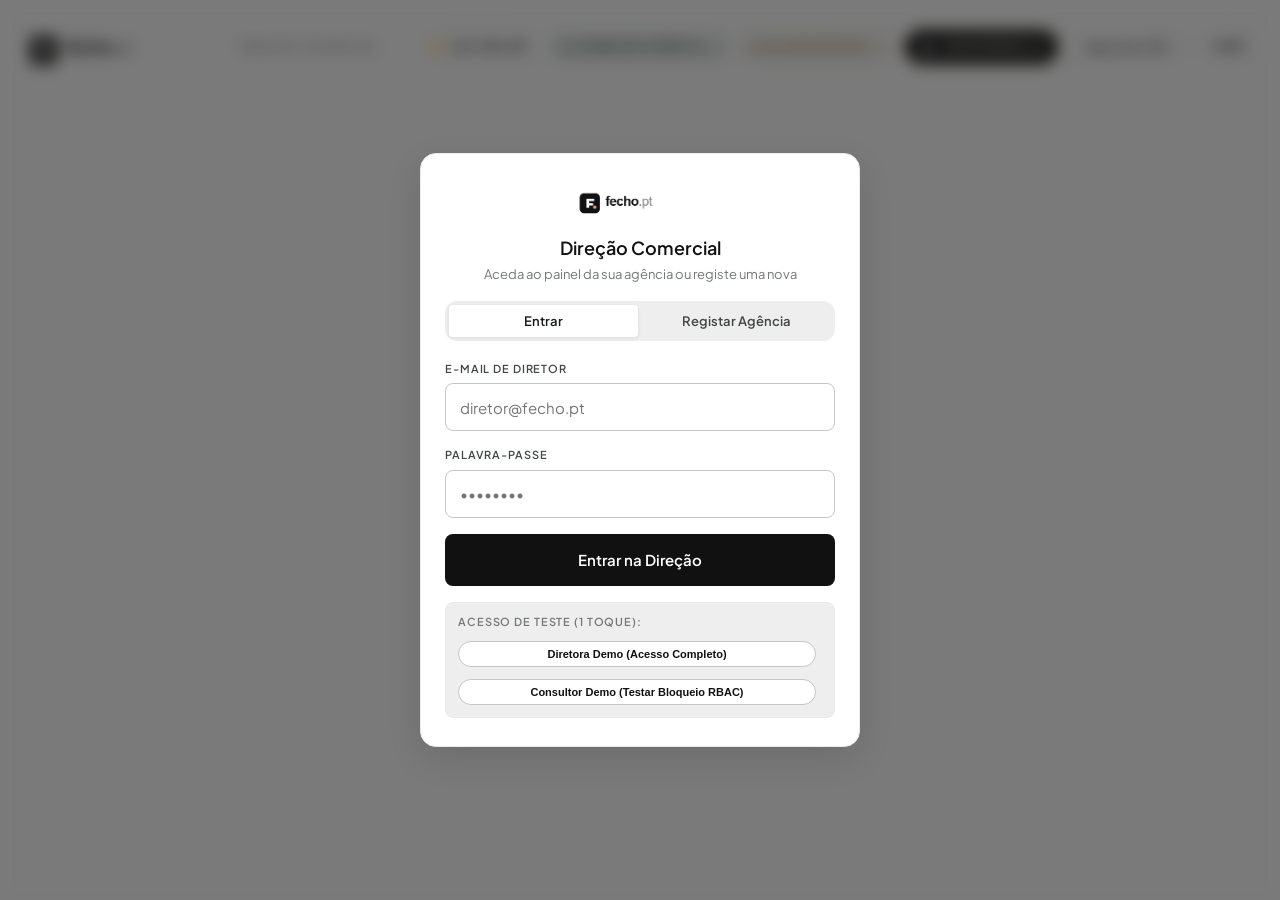
==== static/backoffice.html @ 3078c31c "feat(ui): avatar com iniciais e contagens reais de visitas/aniversarios na faixa Hoje" ====
<!DOCTYPE html>
<html lang="pt-PT">
<head>
  <meta charset="UTF-8">
  <meta name="viewport" content="width=device-width, initial-scale=1.0">
  <title>Fecho - Painel de Gestão da Agência (Backoffice)</title>

  <!-- Google Fonts: Plus Jakarta Sans -->
  <link rel="preconnect" href="https://fonts.googleapis.com">
  <link rel="preconnect" href="https://fonts.gstatic.com" crossorigin>
  <link href="https://fonts.googleapis.com/css2?family=Plus+Jakarta+Sans:wght@400;500;600;700&display=swap" rel="stylesheet">

  <!-- Estilos e Design Tokens (Editorial PropTech Luxury) -->
  <link rel="stylesheet" href="/static/css/design-tokens.css?v=15">
  <link rel="stylesheet" href="/static/css/style.css?v=15">
  <link rel="stylesheet" href="/static/css/team-meetings.css?v=15">
</head>
<body>
  <div class="backoffice-shell" id="backoffice-app">
    <!-- Cabeçalho do Backoffice -->
    <header style="display: flex; justify-content: space-between; align-items: center; padding-bottom: var(--spacing-margin); border-bottom: var(--border-hairline); margin-bottom: var(--spacing-md); flex-wrap: wrap; gap: 12px;">
      <div style="display: flex; align-items: center; gap: 16px;">
        <img src="/static/img/screen.png" alt="Fecho" class="brand-logo">
        <span class="label-caps" style="color: var(--color-outline); padding-left: 12px; border-left: var(--border-hairline);">Direção Comercial</span>
      </div>
      <div style="display: flex; align-items: center; gap: 10px; flex-wrap: wrap;">
        <button id="btn-sunlight-toggle-bo" class="status-pill" style="border: 1px solid var(--color-outline-variant); background: #ffffff; cursor: pointer; height: 36px; padding: 0 12px; font-size: 12px; display: flex; align-items: center; gap: 4px;" title="Alternar Modo Luz Solar Intensa">
          <span>☀️</span>
          <span id="sunlight-label-bo" style="font-weight: 600;">Luz Solar</span>
        </button>
        <span class="status-pill status-pill-notarized" id="agency-name-badge">A carregar agência...</span>
        <span class="status-pill status-pill-secondary" id="director-name-badge">A validar sessão...</span>
        <button class="status-pill" style="border: 1px solid var(--color-secondary); background: #111111; color: #ffffff; cursor: pointer; height: 36px; padding: 0 14px; font-size: 12px; display: flex; align-items: center; gap: 6px;" id="btn-open-ai-chat-bo" title="Abrir Assistente IA Gemini">
          <span>🤖</span>
          <span style="font-weight: 600;">Assistente IA</span>
        </button>
        <button class="btn-secondary-ghost" style="width: auto; padding: 0 16px; height: 36px; font-size: 13px;" id="btn-shortcut-export">
          Exportar CSV
        </button>

        <button class="status-pill" style="border: 1px solid var(--color-outline-variant); background: #ffffff; cursor: pointer; height: 36px; padding: 0 14px; font-size: 12px;" id="btn-backoffice-logout" title="Terminar Sessão">
          Sair
        </button>
      </div>
    </header>

    <!-- Banner de Status Offline (PWA) -->
    <div id="offline-status-banner-bo" style="display: none; background-color: var(--color-primary); color: #ffffff; padding: 8px 16px; font-size: 12px; font-weight: 600; text-align: center; border-radius: var(--radius-md); margin-bottom: var(--spacing-md); letter-spacing: 0.04em;">
      ⚡ Modo Offline Ativo • Exibindo dados locais em cache. Ações de rede serão sincronizadas ao restabelecer a ligação.
    </div>

    <!-- Aviso de Acesso Restrito (Exibido para perfil Consultor) -->
    <section id="rbac-warning-banner" class="card-tier1" style="display: none; border-color: var(--color-error); background-color: #fff9f9;">
      <span class="label-caps" style="color: var(--color-error); display: block; margin-bottom: 6px;">Acesso Restrito (RBAC)</span>
      <h3 style="font-size: 18px; font-weight: 600; color: var(--color-error); margin-bottom: 8px;">Área Exclusiva da Direção Comercial</h3>
      <p style="font-size: 14px; color: var(--color-on-surface-variant); margin-bottom: 16px; line-height: 1.6;">
        O seu perfil atual está configurado como <strong>Consultor</strong>. A visualização de métricas corporativas, auditorias, catálogo de objeções e parametrizações é estritamente restrita aos diretores da agência.
      </p>
      <a href="/" class="btn-primary-action" style="max-width: 260px; height: 44px; font-size: 13px;">Voltar ao Assistente Móvel</a>
    </section>

    <!-- Conteúdo Principal do Backoffice (Exibido para Diretor) -->
    <div id="backoffice-content" style="display: none;">
      <!-- Navegação em Abas -->
      <nav class="backoffice-nav-tabs">
        <button class="bo-tab-btn active" data-tab="tab-kpis">Painel & Assiduidade</button>
        <button class="bo-tab-btn" data-tab="tab-commercial">Direção Comercial</button>
        <button class="bo-tab-btn" data-tab="tab-team">Equipa Comercial</button>
        <button class="bo-tab-btn" data-tab="tab-team-meetings">Reuniões de Equipa</button>
        <button class="bo-tab-btn" data-tab="tab-leads">Captação & Angariação</button>
        <button class="bo-tab-btn" data-tab="tab-crm-sync">🔄 Sincronização CRM</button>
        <button class="bo-tab-btn" data-tab="tab-objections">Objeções por Imóvel</button>
        <button class="bo-tab-btn" data-tab="tab-tags">Catálogo de Objeções</button>
        <button class="bo-tab-btn" data-tab="tab-settings">Parâmetros Financeiros</button>
        <button class="bo-tab-btn" data-tab="tab-export">Centro de Exportação CSV</button>
      </nav>

      <!-- ===================================================================
           ABA 1: PAINEL DE KPIS E ASSIDUIDADE
           =================================================================== -->
      <div id="tab-kpis" class="bo-tab-content">
        <!-- Barra de Filtro de Período e Consultor -->
        <div class="bo-filter-bar">
          <div>
            <h2 style="font-size: 18px; font-weight: 600;" id="kpi-panel-title">Métricas Globais da Agência</h2>
            <p style="font-size: 13px; color: var(--color-outline); margin-top: 2px;" id="kpi-panel-subtitle">Assiduidade de visitas e adesão ao feedback por voz</p>
          </div>
          <div style="display: flex; align-items: center; gap: 10px; flex-wrap: wrap;">
            <div style="display: flex; align-items: center; gap: 8px;">
              <label for="kpi-scope-consultor" class="label-caps" style="color: var(--color-outline); font-size: 11px;">Visão:</label>
              <select id="kpi-scope-consultor" class="fecho-input" style="height: 38px; width: auto; font-size: 13px; padding: 0 12px; font-weight: 500;">
                <option value="">🏢 Toda a Equipa</option>
              </select>
            </div>
            <div class="bo-period-selector" id="kpi-period-selector">
              <button class="bo-period-btn" data-days="7">7 Dias</button>
              <button class="bo-period-btn active" data-days="30">30 Dias</button>
              <button class="bo-period-btn" data-days="90">90 Dias</button>
              <button class="bo-period-btn" data-days="">Todo o Histórico</button>
            </div>
          </div>
        </div>

        <!-- Grid de 4 Indicadores Principais -->
        <main style="display: grid; grid-template-columns: repeat(auto-fit, minmax(240px, 1fr)); gap: var(--spacing-margin); margin-bottom: var(--spacing-lg);">
          <div class="card-tier1" style="margin-bottom: 0;">
            <span class="label-caps" style="color: var(--color-outline); display: block; margin-bottom: 8px;">Visitas Realizadas</span>
            <div class="financial-display" id="kpi-total-visitas">0</div>
            <p style="font-size: 13px; color: var(--color-outline); margin-top: 4px;">Volume de visitas no período</p>
          </div>

          <div class="card-tier1" style="margin-bottom: 0;">
            <span class="label-caps" style="color: var(--color-outline); display: block; margin-bottom: 8px;">Taxa de Adesão ao Feedback</span>
            <div class="financial-display" id="kpi-taxa-adesao">0%</div>
            <div style="margin-top: 6px;">
              <span class="bo-progress-track">
                <span class="bo-progress-fill" id="kpi-adesao-bar" style="width: 0%;"></span>
              </span>
              <span style="font-size: 12px; color: var(--color-outline);" id="kpi-visitas-feedback-label">0 de 0 com notas</span>
            </div>
          </div>

          <div class="card-tier1" style="margin-bottom: 0;">
            <span class="label-caps" style="color: var(--color-outline); display: block; margin-bottom: 8px;">Prestação de Contas</span>
            <div class="financial-display" id="kpi-taxa-prestacao">0%</div>
            <p style="font-size: 13px; color: var(--color-outline); margin-top: 4px;" id="kpi-prestacao-label">Enviadas ao proprietário</p>
          </div>

          <div class="card-tier1" style="margin-bottom: 0;">
            <span class="label-caps" style="color: var(--color-outline); display: block; margin-bottom: 8px;">Interesse Médio / Objeção</span>
            <div class="financial-display" style="font-size: 24px;" id="kpi-interesse-medio">0.0 / 5</div>
            <p style="font-size: 13px; color: var(--color-secondary); font-weight: 500; margin-top: 4px;" id="kpi-top-objecao">Top: Nenhuma</p>
          </div>
        </main>

        <!-- Tabela de Performance & Assiduidade dos Consultores -->
        <section class="card-tier1">
          <div style="display: flex; justify-content: space-between; align-items: center; margin-bottom: var(--spacing-margin);">
            <h3 style="font-size: 16px; font-weight: 600;">Ranking de Assiduidade e Disciplina dos Consultores</h3>
            <span class="label-caps" style="color: var(--color-secondary);">Equipa Comercial</span>
          </div>

          <div class="bo-table-container">
            <table class="bo-table">
              <thead>
                <tr>
                  <th>Consultor</th>
                  <th>Email</th>
                  <th style="text-align: center;">Visitas Totais</th>
                  <th style="text-align: center;">Com Feedback</th>
                  <th>Taxa de Adesão</th>
                  <th style="text-align: center;">Nível Interesse</th>
                  <th>Última Visita</th>
                </tr>
              </thead>
              <tbody id="consultores-table-body">
                <tr>
                  <td colspan="7" style="text-align: center; color: var(--color-outline); padding: 24px;">A carregar dados dos consultores...</td>
                </tr>
              </tbody>
            </table>
          </div>
        </section>
      </div>

      <!-- ===================================================================
           ABA 2: INTELIGÊNCIA DE OBJEÇÕES E RENEGOCIAÇÃO DE PREÇOS
           =================================================================== -->
      <div id="tab-objections" class="bo-tab-content" style="display: none;">
        <div class="bo-filter-bar">
          <div>
            <h2 style="font-size: 18px; font-weight: 600;">Inteligência de Mercado & Objeções</h2>
            <p style="font-size: 13px; color: var(--color-outline); margin-top: 2px;">Consolidação estatística para fundamentação de renegociação de preços com proprietários</p>
          </div>
          <div style="display: flex; align-items: center; gap: 10px;">
            <label for="bo-select-property" class="label-caps" style="color: var(--color-outline);">Filtrar Imóvel:</label>
            <select id="bo-select-property" class="fecho-input" style="height: 38px; width: 320px; font-size: 13px;">
              <option value="">Toda a Carteira da Agência</option>
            </select>
          </div>
        </div>

        <!-- Resumo do Imóvel Selecionado -->
        <div class="card-tier1" id="property-summary-banner" style="background: var(--color-surface); margin-bottom: var(--spacing-margin);">
          <div style="display: flex; justify-content: space-between; align-items: center; flex-wrap: wrap; gap: 12px;">
            <div>
              <span class="status-pill status-pill-secondary" id="obj-prop-status">Ativo</span>
              <h3 style="font-size: 18px; font-weight: 600; margin: 4px 0;" id="obj-prop-title">Toda a Agência</h3>
              <p style="font-size: 13px; color: var(--color-outline);" id="obj-prop-owner">Proprietário: Todos</p>
            </div>
            <div style="text-align: right;">
              <span class="label-caps" style="color: var(--color-outline); display: block;">Preço Atual</span>
              <div class="financial-display" style="font-size: 26px;" id="obj-prop-price">-- €</div>
            </div>
          </div>
        </div>

        <!-- Gráfico Consolidado de Distribuição de Objeções -->
        <section class="card-tier1">
          <div style="display: flex; justify-content: space-between; align-items: center; margin-bottom: var(--spacing-margin);">
            <div>
              <h3 style="font-size: 16px; font-weight: 600;">Distribuição de Objeções Levantadas</h3>
              <p style="font-size: 12px; color: var(--color-outline); margin-top: 2px;" id="obj-chart-subtitle">Calculado sobre visitas realizadas</p>
            </div>
            <span class="label-caps" style="color: var(--color-secondary);">Estatística de Visitas</span>
          </div>

          <div id="objections-chart-container" style="padding: 10px 0;">
            <div style="text-align: center; color: var(--color-outline); padding: 30px;">A carregar estatísticas de objeções...</div>
          </div>
        </section>

        <!-- Bloco de Parecer Técnico e Argumentação de Preço -->
        <div class="negotiation-box">
          <div style="display: flex; justify-content: space-between; align-items: center; margin-bottom: 8px;">
            <div style="display: flex; align-items: center; gap: 8px;">
              <span class="label-caps" style="color: var(--color-secondary);">Parecer Técnico para Proprietário</span>
            </div>
            <span class="status-pill status-pill-secondary">Pronto a Enviar</span>
          </div>
          <p style="font-size: 13px; color: #584323; margin-bottom: 8px;">
            Argumento baseado nos dados reais das visitas para justificar a recomendação de reposicionamento de preço:
          </p>
          <textarea id="negotiation-text-preview" class="negotiation-textarea" readonly></textarea>
          <div style="display: flex; justify-content: flex-end; gap: 10px; flex-wrap: wrap;">
            <button class="btn-secondary-ghost" style="width: auto; height: 40px; padding: 0 18px; font-size: 13px;" id="btn-copy-negotiation">
              Copiar Argumento
            </button>
            <button class="btn-primary-action" style="width: auto; height: 40px; padding: 0 18px; font-size: 13px; background: #15803d;" id="btn-send-negotiation-whatsapp">
              Enviar via WhatsApp ao Proprietário
            </button>
          </div>
        </div>
      </div>

      <!-- ===================================================================
           ABA 3: GESTÃO DO CATÁLOGO DE TAGS DE OBJEÇÃO
           =================================================================== -->
      <div id="tab-tags" class="bo-tab-content" style="display: none;">
        <div class="bo-filter-bar">
          <div>
            <h2 style="font-size: 18px; font-weight: 600;">Catálogo Corporativo de Objeções</h2>
            <p style="font-size: 13px; color: var(--color-outline); margin-top: 2px;">Padronização das tags utilizadas pelos consultores no assistente de visitas</p>
          </div>
          <button class="btn-primary-action" style="width: auto; height: 40px; padding: 0 18px; font-size: 13px;" id="btn-open-create-tag-modal">
            + Nova Tag de Objeção
          </button>
        </div>

        <section class="card-tier1">
          <div class="bo-table-container">
            <table class="bo-table">
              <thead>
                <tr>
                  <th>ID</th>
                  <th>Tag de Objeção</th>
                  <th>Categoria</th>
                  <th style="text-align: center;">Estado</th>
                  <th style="text-align: right;">Ação</th>
                </tr>
              </thead>
              <tbody id="tags-table-body">
                <tr>
                  <td colspan="5" style="text-align: center; color: var(--color-outline); padding: 24px;">A carregar catálogo de tags...</td>
                </tr>
              </tbody>
            </table>
          </div>
        </section>
      </div>

      <!-- ===================================================================
           ABA 4: PARÂMETROS FINANCEIROS E OPERACIONAIS
           =================================================================== -->
      <div id="tab-settings" class="bo-tab-content" style="display: none;">
        <div class="bo-filter-bar">
          <div>
            <h2 style="font-size: 18px; font-weight: 600;">Parâmetros Financeiros e Operacionais</h2>
            <p style="font-size: 13px; color: var(--color-outline); margin-top: 2px;">Taxas de referência corporativas e parametrizações remotas da agência</p>
          </div>
        </div>

        <section class="card-tier1" style="max-width: 720px;">
          <form id="agency-settings-form">
            <div style="display: grid; grid-template-columns: 1fr 1fr; gap: 16px;">
              <div class="fecho-form-group">
                <label class="fecho-label" for="setting-spread">Spread de Referência (%)</label>
                <input type="number" step="0.01" min="0" max="10" id="setting-spread" class="fecho-input" required>
                <span style="font-size: 11px; color: var(--color-outline); margin-top: 4px;">Usado no simulador de crédito (ex: 0.85%)</span>
              </div>

              <div class="fecho-form-group">
                <label class="fecho-label" for="setting-stress">Taxa de Stress (%)</label>
                <input type="number" step="0.01" min="0" max="10" id="setting-stress" class="fecho-input" required>
                <span style="font-size: 11px; color: var(--color-outline); margin-top: 4px;">Margem prudencial de taxa de juro (ex: 1.50%)</span>
              </div>
            </div>

            <div style="display: grid; grid-template-columns: 1fr 1fr; gap: 16px;">
              <div class="fecho-form-group">
                <label class="fecho-label" for="setting-prazo">Prazo Máximo de Financiamento (Anos)</label>
                <input type="number" step="1" min="1" max="50" id="setting-prazo" class="fecho-input" required>
                <span style="font-size: 11px; color: var(--color-outline); margin-top: 4px;">Prazo sugerido de amortização (ex: 30)</span>
              </div>

              <div class="fecho-form-group">
                <label class="fecho-label" for="setting-ltv">LTV Máximo Financiável (%)</label>
                <input type="number" step="0.5" min="10" max="100" id="setting-ltv" class="fecho-input" required>
                <span style="font-size: 11px; color: var(--color-outline); margin-top: 4px;">Percentual máximo sobre a avaliação (ex: 85%)</span>
              </div>
            </div>

            <div class="fecho-form-group">
              <label class="fecho-label" for="setting-hora-aniversario">Horário da Notificação Matinal de Aniversário</label>
              <input type="text" pattern="^\d{2}:\d{2}$" id="setting-hora-aniversario" class="fecho-input" style="max-width: 180px;" placeholder="09:00" required>
              <span style="font-size: 11px; color: var(--color-outline); margin-top: 4px;">Horário no qual os consultores recebem lembretes de escritura</span>
            </div>

            <div id="settings-status-alert" style="display: none; padding: 12px; border-radius: var(--radius-default); margin-bottom: 16px; font-size: 13px;"></div>

            <div style="display: flex; justify-content: flex-end; margin-top: 8px;">
              <button type="submit" class="btn-primary-action" style="width: auto; padding: 0 28px; height: 46px;" id="btn-save-settings">
                Guardar Parametrizações
              </button>
            </div>
          </form>
        </section>
      </div>

      <!-- ===================================================================
           ABA 5: CENTRO DE EXPORTAÇÃO ABERTA CSV
           =================================================================== -->
      <div id="tab-export" class="bo-tab-content" style="display: none;">
        <div class="bo-filter-bar">
          <div>
            <h2 style="font-size: 18px; font-weight: 600;">Centro de Exportação Aberta CSV</h2>
            <p style="font-size: 13px; color: var(--color-outline); margin-top: 2px;">Formatos abertos em UTF-8 com BOM (\ufeff) e separador ';' para compatibilidade nativa com Microsoft Excel e Apple Numbers</p>
          </div>
        </div>

        <div class="export-grid">
          <!-- Card 1: Visitas -->
          <div class="export-card">
            <div>
              <span class="label-caps" style="color: var(--color-secondary);">Operacional</span>
              <h3 style="font-size: 16px; font-weight: 600; margin: 6px 0 8px;">Relatório de Visitas</h3>
              <p style="font-size: 13px; color: var(--color-on-surface-variant); line-height: 1.5; margin-bottom: 20px;">
                Exporta todas as visitas efetuadas pelos consultores com dados do cliente, transcrições, duração de áudio e notas estruturadas.
              </p>
            </div>
            <button class="btn-secondary-ghost" style="height: 42px; font-size: 13px;" onclick="handleCsvExport('visitas', this)">
              Descarregar Visitas.csv
            </button>
          </div>

          <!-- Card 2: Imóveis -->
          <div class="export-card">
            <div>
              <span class="label-caps" style="color: var(--color-secondary);">Património</span>
              <h3 style="font-size: 16px; font-weight: 600; margin: 6px 0 8px;">Carteira de Imóveis</h3>
              <p style="font-size: 13px; color: var(--color-on-surface-variant); line-height: 1.5; margin-bottom: 20px;">
                Exporta a carteira ativa, reservada e vendida da agência, com dados fiscais, preços, áreas brutas e dados de escrituras.
              </p>
            </div>
            <button class="btn-secondary-ghost" style="height: 42px; font-size: 13px;" onclick="handleCsvExport('imoveis', this)">
              Descarregar Imóveis.csv
            </button>
          </div>

          <!-- Card 3: Objeções -->
          <div class="export-card">
            <div>
              <span class="label-caps" style="color: var(--color-secondary);">Estatística</span>
              <h3 style="font-size: 16px; font-weight: 600; margin: 6px 0 8px;">Objeções Consolidadas</h3>
              <p style="font-size: 13px; color: var(--color-on-surface-variant); line-height: 1.5; margin-bottom: 20px;">
                Exporta o levantamento das barreiras de fecho por imóvel, com volume de ocorrências e percentual sobre o total de visitas.
              </p>
            </div>
            <button class="btn-secondary-ghost" style="height: 42px; font-size: 13px;" onclick="handleCsvExport('objecoes', this)">
              Descarregar Objeções.csv
            </button>
          </div>

          <!-- Card 4: Contactos / Pós-Venda -->
          <div class="export-card">
            <div>
              <span class="label-caps" style="color: var(--color-secondary);">Relacionamento</span>
              <h3 style="font-size: 16px; font-weight: 600; margin: 6px 0 8px;">Esfera de Influência</h3>
              <p style="font-size: 13px; color: var(--color-on-surface-variant); line-height: 1.5; margin-bottom: 20px;">
                Exporta compradores e contactos pós-venda com datas de celebração de escritura, refletindo o status de proteção RGPD.
              </p>
            </div>
            <button class="btn-secondary-ghost" style="height: 42px; font-size: 13px;" onclick="handleCsvExport('contactos', this)">
              Descarregar Contactos.csv
            </button>
          </div>
        </div>
      </div>

      <!-- ===================================================================
           ABA: REUNIÕES DE EQUIPA (COLETIVA) — PRESENÇA E ATIVIDADE
           =================================================================== -->
      <div id="tab-team-meetings" class="bo-tab-content" style="display: none;">
        <div class="bo-filter-bar">
          <div>
            <h2 style="font-size: 18px; font-weight: 600;">Reuniões de Equipa</h2>
            <p style="font-size: 13px; color: var(--color-outline); margin-top: 2px;">
              Registe a presença de cada consultor e lance a atividade reportada na reunião. Os números alimentam KPIs, funil e performance sem duplicar registos.
            </p>
          </div>
          <div class="tm-toolbar">
            <label for="tm-tipo" class="visually-hidden">Tipo de reunião</label>
            <select id="tm-tipo" aria-label="Tipo de reunião">
              <option value="diaria">Diária</option>
              <option value="semanal">Semanal</option>
              <option value="outra">Outra</option>
            </select>
            <button type="button" id="tm-btn-start" class="btn-primary-action" style="width: auto; padding: 0 20px; height: 44px;">▶ Iniciar Reunião de Hoje</button>
          </div>
        </div>

        <div id="tm-editor"></div>

        <div style="display: grid; grid-template-columns: repeat(auto-fit, minmax(340px, 1fr)); gap: 20px;">
          <section class="tm-card" aria-labelledby="tm-hist-title">
            <div class="tm-card-head"><h3 id="tm-hist-title">Histórico de Reuniões</h3></div>
            <ul id="tm-history-list" class="tm-history"><li class="tm-meta">A carregar...</li></ul>
          </section>
          <section class="tm-card" aria-labelledby="tm-stats-title">
            <div class="tm-card-head">
              <div>
                <h3 id="tm-stats-title">Assiduidade nas Reuniões</h3>
                <div id="tm-stats-total" class="tm-meta"></div>
              </div>
              <div class="tm-period" role="group" aria-label="Período">
                <button type="button" data-dias="7">7 dias</button>
                <button type="button" data-dias="30" class="active">30 dias</button>
                <button type="button" data-dias="90">90 dias</button>
              </div>
            </div>
            <div class="tm-grid-wrap">
              <table class="tm-grid">
                <thead><tr><th scope="col">Consultor</th><th scope="col">Pres.</th><th scope="col">Atraso</th><th scope="col">Aus.</th><th scope="col">Just.</th><th scope="col">Assiduidade</th></tr></thead>
                <tbody id="tm-stats-body"></tbody>
              </table>
            </div>
            <p class="tm-meta" style="margin-top: 10px;">Assiduidade = (Presentes + Atrasos) ÷ (Total − Justificadas). 🟢 ≥ 90% · 🟡 70–89% · 🔴 &lt; 70%</p>
          </section>
        </div>
      </div>

      <!-- ===================================================================
           ABA: SINCRONIZAÇÃO DE CARTEIRA DE IMÓVEIS COM CRMs EXTERNOS
           =================================================================== -->
      <div id="tab-crm-sync" class="bo-tab-content" style="display: none;">
        <div class="bo-filter-bar">
          <div>
            <h2 style="font-size: 18px; font-weight: 600;">Sincronização com CRMs Externos (Feeds XML & JSON)</h2>
            <p style="font-size: 13px; color: var(--color-outline); margin-top: 2px;">
              Sincronize automaticamente a carteira de imóveis da agência a partir de eGO Real Estate, Casafari CRM, X-Feed, Kyero e outros integradores.
            </p>
          </div>
        </div>

        <div style="display: grid; grid-template-columns: repeat(auto-fit, minmax(320px, 1fr)); gap: 24px;">
          <!-- Card de Sincronização por URL Remota / Feed Content -->
          <section class="card-tier1">
            <h3 style="font-size: 16px; font-weight: 600; margin-bottom: 12px;">Sincronizar Carteira Remota</h3>
            <form id="form-crm-sync">
              <div class="fecho-form-group" style="margin-bottom: 16px;">
                <label for="crm-feed-url" class="label-caps">URL Remota do Feed (XML ou JSON)</label>
                <input type="url" id="crm-feed-url" class="fecho-input" placeholder="https://crm.exemplo.com/export_feed.xml" style="height: 44px; font-size: 13px;">
                <small style="color: var(--color-outline); font-size: 11px; margin-top: 4px; display: block;">
                  Suporta Feeds XML (eGO, Casafari, X-Feed, Kyero) e APIs REST JSON.
                </small>
              </div>

              <div style="display: grid; grid-template-columns: 1fr 1fr; gap: 12px; margin-bottom: 16px;">
                <div class="fecho-form-group">
                  <label for="crm-feed-type" class="label-caps">Tipo de Feed</label>
                  <select id="crm-feed-type" class="fecho-input" style="height: 44px; font-size: 13px;">
                    <option value="auto">Deteção Automática</option>
                    <option value="xml">XML (eGO / Casafari / X-Feed / Kyero)</option>
                    <option value="json">JSON API</option>
                  </select>
                </div>
                <div class="fecho-form-group">
                  <label for="crm-default-consultor" class="label-caps">Consultor Padrão</label>
                  <select id="crm-default-consultor" class="fecho-input" style="height: 44px; font-size: 13px;">
                    <option value="">Atribuir ao Diretor</option>
                  </select>
                </div>
              </div>

              <div class="fecho-form-group" style="margin-bottom: 20px;">
                <label for="crm-feed-content" class="label-caps">Ou Cole o Conteúdo do Feed (XML / JSON direto)</label>
                <textarea id="crm-feed-content" class="fecho-input" rows="5" placeholder="<properties><property><id>REF123</id><title>Apartamento T2</title><price>250000</price>...</property></properties>" style="font-family: monospace; font-size: 12px; font-weight: 400; padding: 10px;"></textarea>
              </div>

              <div id="crm-sync-error" style="color: var(--color-error); font-size: 13px; margin-bottom: 12px; display: none;"></div>

              <button type="submit" class="btn-primary-action" id="btn-submit-crm-sync" style="height: 46px; font-size: 14px; width: 100%;">
                🔄 Iniciar Sincronização CRM
              </button>
            </form>
          </section>

          <!-- Card de Resultados / Instruções -->
          <section class="card-tier1">
            <h3 style="font-size: 16px; font-weight: 600; margin-bottom: 12px;">Resultado da Úlitma Sincronização</h3>
            <div id="crm-sync-result-box" style="padding: 16px; background: #f9f9f9; border-radius: 8px; border: var(--border-hairline);">
              <p style="font-size: 13px; color: var(--color-outline); margin: 0;">Ainda não foi executada nenhuma sincronização nesta sessão.</p>
            </div>

            <div style="margin-top: 24px; padding-top: 16px; border-top: var(--border-hairline);">
              <h4 style="font-size: 14px; font-weight: 600; margin-bottom: 8px;">ℹ️ Plataformas Imobiliárias Suportadas:</h4>
              <ul style="font-size: 13px; color: var(--color-on-surface-variant); padding-left: 18px; margin: 0; line-height: 1.6;">
                <li><strong>eGO Real Estate:</strong> Feeds XML de exportação de imóveis em carteira.</li>
                <li><strong>Casafari CRM:</strong> Feeds XML e endpoints JSON de imóveis angariados.</li>
                <li><strong>X-Feed / Kyero:</strong> Padrão imobiliário ibérico para portais e agregadores.</li>
                <li><strong>APIs REST Personalizadas:</strong> Qualquer endpoint JSON contendo array de propriedades.</li>
              </ul>
            </div>
          </section>
        </div>
      </div>

      <!-- ===================================================================
           ABA 6: CAPTAÇÃO E ANGARIAÇÃO (FONTES ABERTAS & FSBO)
           =================================================================== -->
      <div id="tab-leads" class="bo-tab-content">
        <!-- Barra de Ações e Filtro de Captação -->
        <div class="bo-filter-bar">
          <div>
            <h2 style="font-size: 18px; font-weight: 600;">Oportunidades de Captação & Angariação</h2>
            <p style="font-size: 13px; color: var(--color-outline); margin-top: 2px;">
              Leilões públicos judiciais (e-leilões.pt) e proprietários particulares (OLX Portugal)
            </p>
          </div>
          <div style="display: flex; gap: 8px; flex-wrap: wrap; align-items: center;">
            <button class="status-pill" style="border: 1px solid var(--color-secondary); background: var(--color-secondary-container); color: var(--color-on-secondary-container); cursor: pointer; height: 38px; padding: 0 14px; font-size: 12px; font-weight: 600;" id="btn-trigger-scan">
              ⚡ Executar Varredura
            </button>
            <button class="status-pill" style="border: 1px solid var(--color-outline-variant); background: #ffffff; cursor: pointer; height: 38px; padding: 0 14px; font-size: 12px; font-weight: 600;" id="btn-open-extract-url">
              🔗 Capturar via Link
            </button>
            <button class="btn-primary-action" style="width: auto; height: 38px; padding: 0 16px; font-size: 12px;" id="btn-open-manual-lead">
              + Inserir Oportunidade
            </button>
          </div>
        </div>

        <!-- 4 Indicadores de Captação -->
        <main style="display: grid; grid-template-columns: repeat(auto-fit, minmax(220px, 1fr)); gap: var(--spacing-margin); margin-bottom: var(--spacing-lg);">
          <div class="card-tier1" style="margin-bottom: 0;">
            <span class="label-caps" style="color: var(--color-outline); display: block; margin-bottom: 8px;">Total Oportunidades</span>
            <div class="financial-display" id="lead-kpi-total">0</div>
            <p style="font-size: 13px; color: var(--color-outline); margin-top: 4px;">Na zona da agência</p>
          </div>

          <div class="card-tier1" style="margin-bottom: 0;">
            <span class="label-caps" style="color: var(--color-secondary); display: block; margin-bottom: 8px;">Hastas Públicas (e-Leilões)</span>
            <div class="financial-display" style="color: var(--color-secondary);" id="lead-kpi-eleiloes">0</div>
            <p style="font-size: 13px; color: var(--color-outline); margin-top: 4px;">Execuções e penhoras judiciais</p>
          </div>

          <div class="card-tier1" style="margin-bottom: 0;">
            <span class="label-caps" style="color: var(--color-outline); display: block; margin-bottom: 8px;">Particulares (OLX FSBO)</span>
            <div class="financial-display" id="lead-kpi-olx">0</div>
            <p style="font-size: 13px; color: var(--color-outline); margin-top: 4px;">Venda direta proprietário</p>
          </div>

          <div class="card-tier1" style="margin-bottom: 0;">
            <span class="label-caps" style="color: var(--color-outline); display: block; margin-bottom: 8px;">Taxa de Conversão</span>
            <div class="financial-display" id="lead-kpi-conversao">0%</div>
            <p style="font-size: 13px; color: var(--color-outline); margin-top: 4px;" id="lead-kpi-convertidas-label">0 convertidas na carteira</p>
          </div>
        </main>

        <!-- Chips Rápidos de Concelhos de Portugal -->
        <div style="margin-bottom: 12px; display: flex; align-items: center; gap: 8px; flex-wrap: wrap;">
          <span class="label-caps" style="font-size: 11px; color: var(--color-outline);">Concelhos Rápidos:</span>
          <div style="display: flex; gap: 6px; flex-wrap: wrap;" id="bo-lead-concelho-chips">
            <button type="button" class="status-pill active" style="cursor: pointer; font-size: 11px; padding: 4px 10px;" data-concelho="">Todos</button>
            <button type="button" class="status-pill" style="cursor: pointer; font-size: 11px; padding: 4px 10px; background: #ffffff; border: 1px solid var(--color-outline-variant);" data-concelho="Lisboa">Lisboa</button>
            <button type="button" class="status-pill" style="cursor: pointer; font-size: 11px; padding: 4px 10px; background: #ffffff; border: 1px solid var(--color-outline-variant);" data-concelho="Cascais">Cascais</button>
            <button type="button" class="status-pill" style="cursor: pointer; font-size: 11px; padding: 4px 10px; background: #ffffff; border: 1px solid var(--color-outline-variant);" data-concelho="Oeiras">Oeiras</button>
            <button type="button" class="status-pill" style="cursor: pointer; font-size: 11px; padding: 4px 10px; background: #ffffff; border: 1px solid var(--color-outline-variant);" data-concelho="Sintra">Sintra</button>
            <button type="button" class="status-pill" style="cursor: pointer; font-size: 11px; padding: 4px 10px; background: #ffffff; border: 1px solid var(--color-outline-variant);" data-concelho="Porto">Porto</button>
            <button type="button" class="status-pill" style="cursor: pointer; font-size: 11px; padding: 4px 10px; background: #ffffff; border: 1px solid var(--color-outline-variant);" data-concelho="Matosinhos">Matosinhos</button>
            <button type="button" class="status-pill" style="cursor: pointer; font-size: 11px; padding: 4px 10px; background: #ffffff; border: 1px solid var(--color-outline-variant);" data-concelho="Faro">Faro</button>
          </div>
        </div>

        <!-- Filtros Rápidos de Listagem -->
        <section class="card-tier1" style="padding: 16px; margin-bottom: var(--spacing-md);">
          <div style="display: flex; gap: 12px; flex-wrap: wrap; align-items: center;">
            <div style="flex: 1; min-width: 160px;">
              <label class="label-caps" style="font-size: 11px; margin-bottom: 4px; display: block;">Fonte</label>
              <select id="filter-lead-fonte" class="fecho-input" style="height: 38px; font-size: 13px;">
                <option value="">Todas as Fontes</option>
                <option value="e-leiloes">e-Leilões (Hasta Pública)</option>
                <option value="olx">OLX (Particulares)</option>
                <option value="manual">Manual / Registadas</option>
              </select>
            </div>
            <div style="flex: 1; min-width: 160px;">
              <label class="label-caps" style="font-size: 11px; margin-bottom: 4px; display: block;">Fase da Prospecção</label>
              <select id="filter-lead-status" class="fecho-input" style="height: 38px; font-size: 13px;">
                <option value="">Todas as Fases</option>
                <option value="Novo">Novo (Aguardando Abordagem)</option>
                <option value="Em Prospeccao">Em Prospecção</option>
                <option value="Convertido">Convertido na Carteira</option>
                <option value="Descartado">Descartado</option>
                <option value="Oposicao_RGPD">Oposição RGPD</option>
              </select>
            </div>
            <div style="flex: 1; min-width: 160px;">
              <label class="label-caps" style="font-size: 11px; margin-bottom: 4px; display: block;">Concelho</label>
              <input type="text" id="filter-lead-concelho" class="fecho-input" placeholder="ex: Lisboa, Cascais, Porto..." style="height: 38px; font-size: 13px;">
            </div>
            <div style="flex: 1; min-width: 160px;">
              <label class="label-caps" style="font-size: 11px; margin-bottom: 4px; display: block;">Pesquisa Livre</label>
              <input type="text" id="filter-lead-busca" class="fecho-input" placeholder="Título, rua, referência..." style="height: 38px; font-size: 13px;">
            </div>
            <div style="align-self: flex-end;">
              <button class="status-pill" style="border: 1px solid var(--color-outline-variant); background: #ffffff; cursor: pointer; height: 38px; padding: 0 16px; font-size: 12px; font-weight: 600;" id="btn-apply-lead-filters">
                Filtrar
              </button>
            </div>
          </div>
        </section>

        <!-- Tabela de Oportunidades -->
        <section class="card-tier1">
          <div style="display: flex; justify-content: space-between; align-items: center; margin-bottom: var(--spacing-margin);">
            <h3 style="font-size: 16px; font-weight: 600;">Oportunidades Disponíveis para Angariação</h3>
            <span class="label-caps" style="color: var(--color-secondary);" id="leads-count-label">A carregar...</span>
          </div>

          <div class="bo-table-container">
            <table class="bo-table">
              <thead>
                <tr>
                  <th>Fonte</th>
                  <th>Imóvel & Referência</th>
                  <th>Tipologia / Concelho</th>
                  <th style="text-align: right;">Preço Pedido / Base</th>
                  <th>Contacto / Anunciante</th>
                  <th>Fase</th>
                  <th style="text-align: right;">Ações</th>
                </tr>
              </thead>
              <tbody id="leads-table-body">
                <tr>
                  <td colspan="7" style="text-align: center; color: var(--color-outline); padding: 24px;">A carregar oportunidades de captação...</td>
                </tr>
              </tbody>
            </table>
          </div>
        </section>
      </div>

      <!-- ===================================================================
           ABA: EQUIPA COMERCIAL (GESTÃO DE CONSULTORES E RBAC)
           =================================================================== -->
      <div id="tab-team" class="bo-tab-content" style="display: none;">
        <!-- Barra de Ações do Topo -->
        <div class="bo-filter-bar" style="margin-bottom: var(--spacing-md); display: flex; justify-content: space-between; align-items: center; flex-wrap: wrap; gap: 12px;">
          <div>
            <h2 style="font-size: 18px; font-weight: 600;">Equipa Comercial da Agência</h2>
            <p style="font-size: 13px; color: var(--color-outline); margin-top: 2px;">Adicione consultores, ative/desative acessos e controle credenciais da sua loja</p>
          </div>
          <div style="display: flex; gap: 10px; align-items: center;">
            <button class="btn-primary-action" style="width: auto; height: 38px; padding: 0 16px; font-size: 13px; display: inline-flex; align-items: center; gap: 6px;" id="btn-open-modal-consultor">
              <span>+</span> Novo Consultor
            </button>
          </div>
        </div>

        <!-- 4 Indicadores Estratégicos da Equipa -->
        <main style="display: grid; grid-template-columns: repeat(auto-fit, minmax(220px, 1fr)); gap: var(--spacing-margin); margin-bottom: var(--spacing-lg);">
          <div class="card-tier1" style="margin-bottom: 0;">
            <span class="label-caps" style="color: var(--color-outline); display: block; margin-bottom: 8px;">Total de Consultores</span>
            <div class="financial-display" id="team-kpi-total-consultores">0</div>
            <p style="font-size: 13px; color: var(--color-outline); margin-top: 4px;" id="team-kpi-ativos-sub">0 ativos na loja</p>
          </div>

          <div class="card-tier1" style="margin-bottom: 0;">
            <span class="label-caps" style="color: var(--color-outline); display: block; margin-bottom: 8px;">Faturação Atingida (Mês)</span>
            <div class="financial-display" style="color: var(--color-primary);" id="team-kpi-faturacao-total">0,00 €</div>
            <p style="font-size: 13px; color: var(--color-outline); margin-top: 4px;" id="team-kpi-media-sub">Média: 0,00 € / consultor</p>
          </div>

          <div class="card-tier1" style="margin-bottom: 0;">
            <span class="label-caps" style="color: var(--color-outline); display: block; margin-bottom: 8px;">Meta Projetada & Cumprimento</span>
            <div class="financial-display" id="team-kpi-cumprimento-global">0%</div>
            <p style="font-size: 13px; color: var(--color-outline); margin-top: 4px;" id="team-kpi-meta-sub">Meta da Loja: 0,00 €</p>
          </div>

          <div class="card-tier1" style="margin-bottom: 0;">
            <span class="label-caps" style="color: var(--color-outline); display: block; margin-bottom: 8px;">Carteira Total de Imóveis</span>
            <div class="financial-display" id="team-kpi-imoveis-total">0</div>
            <p style="font-size: 13px; color: var(--color-outline); margin-top: 4px;" id="team-kpi-imoveis-media-sub">Média: 0 ativos / consultor</p>
          </div>
        </main>

        <!-- Tabela de Consultores -->
        <section class="card-tier1">
          <div style="display: flex; justify-content: space-between; align-items: center; margin-bottom: var(--spacing-margin); flex-wrap: wrap; gap: 8px;">
            <h3 style="font-size: 16px; font-weight: 600;">Consultores Registados & Estatísticas Individuais</h3>
            <span class="label-caps" style="color: var(--color-secondary);" id="team-consultores-count">A carregar...</span>
          </div>

          <div class="bo-table-container">
            <table class="bo-table">
              <thead>
                <tr>
                  <th>Consultor</th>
                  <th style="text-align: center;">Imóveis Ativos</th>
                  <th style="text-align: right;">Meta Projetada</th>
                  <th style="text-align: right;">Faturação Atingida</th>
                  <th style="text-align: right;">Em Falta (Gap)</th>
                  <th style="text-align: center;">% Meta</th>
                  <th style="text-align: center;">Peso Loja</th>
                  <th style="text-align: center;">Visitas (Mês)</th>
                  <th style="text-align: center;">Trajetória</th>
                  <th style="text-align: center;">Estado</th>
                  <th style="text-align: right;">Ações de Gestão</th>
                </tr>
              </thead>
              <tbody id="team-consultores-table-body">
                <tr>
                  <td colspan="11" style="text-align: center; color: var(--color-outline); padding: 24px;">A carregar equipa comercial...</td>
                </tr>
              </tbody>
            </table>
          </div>
        </section>
      </div>

      <!-- ===================================================================
           ABA: DIREÇÃO COMERCIAL & GESTÃO ATIVA DE EQUIPA (FSD 8)
           =================================================================== -->
      <div id="tab-commercial" class="bo-tab-content" style="display: none;">
        <!-- Barra Superior de Filtros e Ações Estratégicas -->
        <div class="bo-filter-bar" style="margin-bottom: var(--spacing-md); display: flex; justify-content: space-between; align-items: center; flex-wrap: wrap; gap: 12px;">
          <div>
            <div style="display: flex; align-items: center; gap: 8px;">
              <span class="label-caps" style="color: var(--color-secondary);">Módulo Estratégico</span>
              <span class="status-pill status-pill-notarized" style="font-size: 11px;">Fase 1 • MVP</span>
            </div>
            <h2 style="font-size: 20px; font-weight: 700; color: var(--color-primary); margin-top: 4px;">Direção Comercial & Aceleração de Resultados</h2>
            <p style="font-size: 13px; color: var(--color-outline); margin-top: 2px;">
              Controlo do ritmo de metas, pipeline ponderado, funil de 7 etapas e semáforo de apoio aos consultores.
            </p>
          </div>

          <div style="display: flex; align-items: center; gap: 10px; flex-wrap: wrap;">
            <!-- Seletor de Escopo (Loja vs Consultor Individual) -->
            <div style="display: flex; align-items: center; gap: 8px;">
              <label for="commercial-scope-consultor" class="label-caps" style="color: var(--color-outline); font-size: 11px;">Visão:</label>
              <select id="commercial-scope-consultor" class="fecho-input" style="height: 38px; width: auto; font-size: 13px; padding: 0 12px; font-weight: 600;">
                <option value="">🏢 Toda a Loja / Equipa</option>
              </select>
            </div>

            <!-- Seletor de Período Temporal -->
            <div class="bo-period-selector" id="commercial-period-selector">
              <button class="bo-period-btn" data-period="7_dias">7 Dias</button>
              <button class="bo-period-btn active" data-period="este_mes">Este Mês</button>
              <button class="bo-period-btn" data-period="mes_anterior">Mês Anterior</button>
              <button class="bo-period-btn" data-period="90_dias">90 Dias</button>
              <button class="bo-period-btn" data-period="historico">Todo o Histórico</button>
            </div>

            <!-- Botões de Ação Decisiva -->
            <button class="btn-secondary-ghost" style="width: auto; height: 38px; padding: 0 14px; font-size: 13px; display: inline-flex; align-items: center; gap: 6px;" id="btn-open-modal-deal">
              <span>+</span> Novo Negócio / Deal
            </button>
            <button class="btn-primary-action" style="width: auto; height: 38px; padding: 0 16px; font-size: 13px; display: inline-flex; align-items: center; gap: 6px;" id="btn-open-modal-goals">
              <span>🎯</span> Definir Metas
            </button>
          </div>
        </div>

        <!-- Banner de Foco Individual (Exibido quando um consultor específico é selecionado) -->
        <div id="commercial-individual-banner" class="card-tier1" style="display: none; background: #faf9f6; margin-bottom: var(--spacing-lg); border-left: 4px solid var(--color-primary);">
          <div style="display: flex; justify-content: space-between; align-items: center; flex-wrap: wrap; gap: 12px;">
            <div style="display: flex; align-items: center; gap: 12px;">
              <span id="comm-ind-avatar" style="display: inline-flex; align-items: center; justify-content: center; width: 44px; height: 44px; border-radius: 50%; background: var(--color-primary); color: #ffffff; font-weight: 700; font-size: 18px;">C</span>
              <div>
                <div style="display: flex; align-items: center; gap: 8px;">
                  <h3 style="font-size: 18px; font-weight: 700; margin: 0;" id="comm-ind-name">Consultor</h3>
                  <span class="status-pill status-pill-notarized" id="comm-ind-status">Ativo</span>
                </div>
                <p style="font-size: 12px; color: var(--color-outline); margin-top: 2px;" id="comm-ind-sub">Visão Individual • Indicadores, Funil e Atividades</p>
              </div>
            </div>
            <div style="display: flex; align-items: center; gap: 8px; flex-wrap: wrap;">
              <button type="button" class="btn-secondary-ghost" style="width: auto; height: 36px; padding: 0 14px; font-size: 12px; display: inline-flex; align-items: center; gap: 6px;" id="btn-comm-ind-ficha">
                <span>📋</span> Ficha 4 Blocos
              </button>
              <button type="button" class="btn-primary-action" style="width: auto; height: 36px; padding: 0 14px; font-size: 12px; display: inline-flex; align-items: center; gap: 6px;" id="btn-comm-ind-meeting">
                <span>🤝</span> Iniciar Reunião 1-on-1
              </button>
              <button type="button" class="status-pill" style="border: 1px solid var(--color-outline-variant); background: #ffffff; cursor: pointer; height: 36px; padding: 0 12px; font-size: 12px; font-weight: 600;" id="btn-comm-ind-goals">
                <span>🎯</span> Metas
              </button>
            </div>
          </div>
        </div>

        <!-- Faixa de Desdobramento de Metas da Loja (Visão Top-Down do Diretor) -->
        <div id="comm-store-goal-strip" class="card-tier1" style="background: #ffffff; margin-bottom: var(--spacing-md); border-top: 3px solid var(--color-secondary); padding: 14px 20px;">
          <div style="display: flex; justify-content: space-between; align-items: center; flex-wrap: wrap; gap: 14px;">
            <div style="display: flex; align-items: center; gap: 14px; flex-wrap: wrap;">
              <div>
                <span class="label-caps" style="color: var(--color-secondary); font-size: 11px;">Meta Global da Loja</span>
                <div style="display: flex; align-items: baseline; gap: 8px;">
                  <strong style="font-size: 18px; font-weight: 700; color: var(--color-primary);" id="comm-strip-meta-loja">50.000,00 €</strong>
                  <span id="comm-strip-consultor-peso" class="status-pill status-pill-notarized" style="font-size: 11px; display: none;"></span>
                </div>
              </div>
              <div style="border-left: 1px solid var(--color-outline-variant); height: 32px; margin: 0 4px;"></div>
              <div>
                <span class="label-caps" style="color: var(--color-outline); font-size: 11px;">Distribuído à Equipa</span>
                <div style="font-size: 15px; font-weight: 600; color: var(--color-primary);" id="comm-strip-distribuido">0,00 € (0%)</div>
              </div>
              <div style="border-left: 1px solid var(--color-outline-variant); height: 32px; margin: 0 4px;"></div>
              <div>
                <span class="label-caps" style="color: var(--color-outline); font-size: 11px;">Saldo a Distribuir</span>
                <div style="font-size: 15px; font-weight: 600; color: var(--color-secondary);" id="comm-strip-saldo">50.000,00 €</div>
              </div>
            </div>
            <button type="button" class="btn-secondary-ghost" style="width: auto; height: 34px; padding: 0 12px; font-size: 12px;" onclick="window.openCommercialGoalsModal()">
              🎯 Ajustar Metas da Loja & Consultores
            </button>
          </div>
        </div>

        <!-- Grid de 4 Indicadores Estratégicos com Variação Homóloga -->
        <section style="display: grid; grid-template-columns: repeat(auto-fit, minmax(240px, 1fr)); gap: var(--spacing-margin); margin-bottom: var(--spacing-lg);">
          <!-- Card 1: Faturação Atingida vs Meta Projetada -->
          <div class="card-tier1" style="margin-bottom: 0;">
            <div style="display: flex; justify-content: space-between; align-items: flex-start;">
              <div>
                <span class="label-caps" style="color: var(--color-outline);" id="comm-kpi-faturacao-title">Faturação da Loja</span>
                <span style="font-size: 11px; color: var(--color-outline); display: block; margin-top: 1px;">Escrituras celebradas</span>
              </div>
              <span id="comm-kpi-faturacao-badge" class="status-pill" style="font-size: 11px;">0%</span>
            </div>
            <div class="financial-display" style="margin-top: 6px;" id="comm-kpi-faturacao">0,00 €</div>
            <div style="margin-top: 6px;">
              <span class="bo-progress-track">
                <span class="bo-progress-fill" id="comm-kpi-faturacao-bar" style="width: 0%; background: var(--color-secondary);"></span>
              </span>
              <div style="display: flex; justify-content: space-between; font-size: 12px; color: var(--color-outline); margin-top: 4px;">
                <span id="comm-kpi-meta-faturacao-label">Meta Projetada: 0,00 €</span>
                <span id="comm-kpi-faturacao-pct" style="font-weight: 600; color: var(--color-primary);">0%</span>
              </div>
            </div>
            <div style="display: grid; grid-template-columns: 1fr 1fr; gap: 8px; margin-top: 10px; padding-top: 8px; border-top: 1px solid var(--color-surface-container-high); font-size: 11px;">
              <div>
                <span style="color: var(--color-outline); display: block;">Em Falta (Gap):</span>
                <strong style="color: var(--color-error); font-size: 12px;" id="comm-kpi-gap-faturacao-label">0,00 €</strong>
              </div>
              <div>
                <span style="color: var(--color-outline); display: block;">Forecast (Atingido + Pipe):</span>
                <strong style="color: var(--color-primary); font-size: 12px;" id="comm-kpi-projecao-fecho-label">0,00 €</strong>
              </div>
            </div>
          </div>

          <!-- Card 2: Pipeline de Comissões -->
          <div class="card-tier1" style="margin-bottom: 0;">
            <div style="display: flex; justify-content: space-between; align-items: flex-start;">
              <span class="label-caps" style="color: var(--color-outline);">Pipeline Ponderado</span>
              <span id="comm-kpi-pipeline-badge" class="status-pill" style="font-size: 11px;">0%</span>
            </div>
            <div class="financial-display" style="margin-top: 8px; color: var(--color-primary);" id="comm-kpi-pipeline-ponderado">0,00 €</div>
            <div style="font-size: 12px; color: var(--color-outline); margin-top: 6px; display: flex; justify-content: space-between;">
              <span>Bruto Potencial: <strong id="comm-kpi-pipeline-bruto" style="color: var(--color-primary);">0,00 €</strong></span>
              <span id="comm-kpi-pipeline-deals-count" class="label-caps" style="color: var(--color-secondary);">0 negócios</span>
            </div>
          </div>

          <!-- Card 3: Visitas Realizadas -->
          <div class="card-tier1" style="margin-bottom: 0;">
            <div style="display: flex; justify-content: space-between; align-items: flex-start;">
              <span class="label-caps" style="color: var(--color-outline);">Visitas Realizadas</span>
              <span id="comm-kpi-visitas-badge" class="status-pill" style="font-size: 11px;">0%</span>
            </div>
            <div class="financial-display" style="margin-top: 8px;" id="comm-kpi-visitas">0</div>
            <div style="font-size: 12px; color: var(--color-outline); margin-top: 6px;">
              <span>Conversão em Propostas: <strong id="comm-kpi-visitas-conversao" style="color: var(--color-notarized);">0%</strong></span>
            </div>
          </div>

          <!-- Card 4: Carteira de Angariações -->
          <div class="card-tier1" style="margin-bottom: 0;">
            <div style="display: flex; justify-content: space-between; align-items: flex-start;">
              <span class="label-caps" style="color: var(--color-outline);">Angariações Ativas</span>
              <span id="comm-kpi-angariacoes-badge" class="status-pill" style="font-size: 11px;">0%</span>
            </div>
            <div class="financial-display" style="margin-top: 8px;" id="comm-kpi-angariacoes">0</div>
            <div style="font-size: 12px; color: var(--color-outline); margin-top: 6px;">
              <span>Em Regime Exclusivo: <strong id="comm-kpi-exclusivos" style="color: var(--color-primary);">0</strong></span>
            </div>
          </div>
        </section>

        <!-- Faixa de Resumo Executivo da Equipa (Exibida em visão de Loja) -->
        <div id="commercial-team-summary" class="card-tier1" style="background: var(--color-surface); margin-bottom: var(--spacing-lg); border-left: 4px solid var(--color-secondary);">
          <div style="display: flex; justify-content: space-between; align-items: center; margin-bottom: 12px; flex-wrap: wrap; gap: 8px;">
            <div>
              <span class="label-caps" style="color: var(--color-secondary);">Raio-X Executivo da Equipa</span>
              <h4 style="font-size: 15px; font-weight: 700; margin-top: 2px;">Resumo & Equilíbrio Global da Loja</h4>
            </div>
            <div id="comm-team-semaforo-pills" style="display: flex; align-items: center; gap: 8px; font-size: 12px;">
              <span class="status-pill" style="background: #e8f5e9; color: #1b4332; font-weight: 600;" id="comm-team-ritmo-count">🟢 0 no ritmo</span>
              <span class="status-pill" style="background: #fef3c7; color: #b45309; font-weight: 600;" id="comm-team-atencao-count">🟡 0 em atenção</span>
              <span class="status-pill" style="background: #fee2e2; color: #991b1b; font-weight: 600;" id="comm-team-critico-count">🔴 0 em apoio urgente</span>
            </div>
          </div>
          <div style="display: grid; grid-template-columns: repeat(auto-fit, minmax(200px, 1fr)); gap: 14px; font-size: 13px;">
            <div style="background: #ffffff; padding: 12px 14px; border-radius: var(--radius-sm); border: var(--border-hairline);">
              <span class="label-caps" style="color: var(--color-outline); font-size: 10px;">Consultores Ativos</span>
              <div style="font-size: 20px; font-weight: 700; color: var(--color-primary); margin-top: 4px;" id="comm-team-total-ativos">0</div>
              <span style="font-size: 11px; color: var(--color-outline);">Em atividade no mês</span>
            </div>
            <div style="background: #ffffff; padding: 12px 14px; border-radius: var(--radius-sm); border: var(--border-hairline);">
              <span class="label-caps" style="color: var(--color-outline); font-size: 10px;">Média de Faturação / Consultor</span>
              <div style="font-size: 20px; font-weight: 700; color: var(--color-primary); margin-top: 4px;" id="comm-team-media-fat">0,00 €</div>
              <span style="font-size: 11px; color: var(--color-outline);">Média das escrituras realizadas</span>
            </div>
            <div style="background: #ffffff; padding: 12px 14px; border-radius: var(--radius-sm); border: var(--border-hairline);">
              <span class="label-caps" style="color: var(--color-outline); font-size: 10px;">Top Performer do Mês</span>
              <div style="font-size: 16px; font-weight: 700; color: var(--color-secondary); margin-top: 6px; white-space: nowrap; overflow: hidden; text-overflow: ellipsis;" id="comm-team-top-performer">--</div>
              <span style="font-size: 11px; color: var(--color-outline);" id="comm-team-top-fat">0,00 € em fecho</span>
            </div>
            <div style="background: #ffffff; padding: 12px 14px; border-radius: var(--radius-sm); border: var(--border-hairline);">
              <span class="label-caps" style="color: var(--color-outline); font-size: 10px;">Carteira Global de Imóveis</span>
              <div style="font-size: 20px; font-weight: 700; color: var(--color-primary); margin-top: 4px;" id="comm-team-imoveis-carteira">0</div>
              <span style="font-size: 11px; color: var(--color-outline);">Imóveis em angariação ativa</span>
            </div>
          </div>
        </div>

        <!-- Bloco: Funil Comercial de 7 Etapas -->
        <section class="card-tier1" style="margin-bottom: var(--spacing-lg);">
          <div style="display: flex; justify-content: space-between; align-items: center; margin-bottom: var(--spacing-md); flex-wrap: wrap; gap: 12px;">
            <div>
              <span class="label-caps" style="color: var(--color-secondary);">Conversão Comercial</span>
              <h3 style="font-size: 17px; font-weight: 700; margin-top: 2px;">Funil de Vendas de 7 Etapas</h3>
              <p style="font-size: 12px; color: var(--color-outline); margin-top: 2px;">Taxas de transição entre cada marco do ciclo imobiliário</p>
            </div>
            <div style="display: flex; align-items: center; gap: 8px;">
              <label for="select-funnel-consultor" class="label-caps" style="color: var(--color-outline); font-size: 11px;">Filtrar:</label>
              <select id="select-funnel-consultor" class="fecho-input" style="height: 38px; width: auto; font-size: 13px; padding: 0 12px;">
                <option value="">Toda a Loja (Consolidado)</option>
              </select>
            </div>
          </div>

          <!-- Visualização do Funil com 7 Degraus Elegantes -->
          <div id="commercial-funnel-container" style="display: grid; grid-template-columns: repeat(auto-fit, minmax(130px, 1fr)); gap: 10px; align-items: stretch;">
            <!-- Preenchido dinamicamente via JS -->
          </div>
        </section>

        <!-- Bloco: Tabela de Performance & Semáforo de Intervenção -->
        <section class="card-tier1">
          <div style="display: flex; justify-content: space-between; align-items: center; margin-bottom: var(--spacing-margin); flex-wrap: wrap; gap: 12px;">
            <div>
              <span class="label-caps" style="color: var(--color-secondary);">Gestão Ativa de Equipa</span>
              <h3 style="font-size: 17px; font-weight: 700; margin-top: 2px;">Performance Individual & Semáforo de Trajetória</h3>
              <p style="font-size: 12px; color: var(--color-outline); margin-top: 2px;">
                Identificação imediata de consultores no ritmo previsto (🟢), com desvio de atenção (🟡) ou em necessidade de apoio urgente (🔴).
              </p>
            </div>
            <div style="display: flex; align-items: center; gap: 10px;">
              <div style="display: flex; align-items: center; gap: 6px; font-size: 12px; color: var(--color-outline); background: var(--color-surface); padding: 4px 10px; border-radius: var(--radius-sm); border: var(--border-hairline);">
                <span>🟢 No Ritmo</span>
                <span>•</span>
                <span>🟡 Atenção</span>
                <span>•</span>
                <span>🔴 Crítico</span>
              </div>
            </div>
          </div>

          <div class="bo-table-container">
            <table class="bo-table">
              <thead>
                <tr>
                  <th>Consultor</th>
                  <th style="text-align: right;">Meta Mensal</th>
                  <th style="text-align: right;">Faturação Realizada</th>
                  <th style="text-align: center;">% Cumprimento</th>
                  <th style="text-align: right;">Pipeline Ativo</th>
                  <th style="text-align: center;">Visitas (Mês)</th>
                  <th style="text-align: center;">Trajetória</th>
                  <th style="text-align: center;">Assiduidade Reuniões %</th>
                  <th style="text-align: right;">Ações de Gestão</th>
                </tr>
              </thead>
              <tbody id="commercial-performance-table-body">
                <tr>
                  <td colspan="9" style="text-align: center; color: var(--color-outline); padding: 24px;">A carregar desempenho da equipa comercial...</td>
                </tr>
              </tbody>
            </table>
          </div>
        </section>
      </div>
    </div>
  </div>

  <!-- Modal para Criar Nova Tag de Objeção -->
  <div class="auth-overlay" id="modal-create-tag" style="display: none;">
    <div class="auth-card" style="max-width: 440px;">
      <div style="display: flex; justify-content: space-between; align-items: center; margin-bottom: 18px;">
        <h3 style="font-size: 16px; font-weight: 600;">Nova Tag de Objeção</h3>
        <button type="button" id="btn-close-modal-tag" style="background: none; border: none; font-size: 20px; cursor: pointer; color: var(--color-outline);">&times;</button>
      </div>

      <form id="form-create-tag">
        <div class="fecho-form-group">
          <label class="fecho-label" for="input-new-tag-name">Nome da Tag de Objeção</label>
          <input type="text" id="input-new-tag-name" class="fecho-input" placeholder="ex: Vista Desimpedida Insuficiente" required minlength="2" maxlength="100">
        </div>

        <div class="fecho-form-group">
          <label class="fecho-label" for="select-new-tag-cat">Categoria</label>
          <select id="select-new-tag-cat" class="fecho-input" style="height: 48px;">
            <option value="preco">Preço & Condições Financeiras</option>
            <option value="localizacao">Localização & Vizinhança</option>
            <option value="estado">Estado de Conservação & Obras</option>
            <option value="dimensao">Áreas & Dimensões</option>
            <option value="caracteristicas">Características do Edifício</option>
            <option value="geral" selected>Geral / Outros</option>
          </select>
        </div>

        <div id="modal-tag-error" style="display: none; color: var(--color-error); font-size: 12px; margin-bottom: 14px;"></div>

        <div style="display: flex; justify-content: flex-end; gap: 8px;">
          <button type="button" class="btn-secondary-ghost" style="width: auto; height: 42px; padding: 0 16px;" id="btn-cancel-modal-tag">Cancelar</button>
          <button type="submit" class="btn-primary-action" style="width: auto; height: 42px; padding: 0 20px;" id="btn-submit-tag">Criar Tag</button>
        </div>
      </form>
    </div>
  </div>

  <!-- Modal de Autenticação e Registo para o Backoffice -->
  <div class="auth-overlay" id="backoffice-auth-modal" style="display: none;">
    <div class="auth-card">
      <div style="text-align: center; margin-bottom: 16px;">
        <img src="/static/img/screen.png" alt="Fecho" style="height: 38px; width: auto; margin-bottom: 8px;">
        <h2 style="font-size: 18px; font-weight: 600;">Direção Comercial</h2>
        <p style="font-size: 13px; color: var(--color-outline); margin-top: 4px;">Aceda ao painel da sua agência ou registe uma nova</p>
      </div>

      <!-- Abas de Navegação -->
      <div class="auth-nav-tabs">
        <button type="button" class="auth-nav-tab active" id="bo-tab-btn-login">Entrar</button>
        <button type="button" class="auth-nav-tab" id="bo-tab-btn-register">Registar Agência</button>
      </div>

      <!-- Painel 1: Login de Diretor -->
      <div id="bo-panel-login">
        <form id="backoffice-login-form">
          <div class="fecho-form-group">
            <label class="fecho-label" for="bo-login-email">E-mail de Diretor</label>
            <input type="email" id="bo-login-email" class="fecho-input" placeholder="diretor@fecho.pt" required autocomplete="username">
          </div>

          <div class="fecho-form-group">
            <label class="fecho-label" for="bo-login-password">Palavra-passe</label>
            <input type="password" id="bo-login-password" class="fecho-input" placeholder="••••••••" required autocomplete="current-password">
          </div>

          <div id="bo-login-error" style="display: none; color: var(--color-error); font-size: 12px; margin-bottom: 16px; text-align: center;"></div>

          <button type="submit" class="btn-primary-action" id="bo-btn-submit-login">Entrar na Direção</button>
        </form>

        <div class="demo-credentials-box">
          <span class="label-caps" style="color: var(--color-outline); display: block; margin-bottom: 4px;">Acesso de Teste (1 Toque):</span>
          <div style="display: flex; flex-direction: column; gap: 6px; margin-top: 6px;">
            <button type="button" class="btn-demo-pill" id="bo-btn-demo-diretor">Diretora Demo (Acesso Completo)</button>
            <button type="button" class="btn-demo-pill" id="bo-btn-demo-consultor">Consultor Demo (Testar Bloqueio RBAC)</button>
          </div>
        </div>
      </div>

      <!-- Painel 2: Registo de Nova Agência -->
      <div id="bo-panel-register" style="display: none;">
        <form id="bo-register-agency-form">
          <div class="fecho-form-group">
            <label class="fecho-label" for="bo-reg-agency-name">Nome da Agência Imobiliária *</label>
            <input type="text" id="bo-reg-agency-name" class="fecho-input" placeholder="ex: D'Ouro Real Estate" required minlength="2">
          </div>

          <div style="display: grid; grid-template-columns: 1fr 1fr; gap: 8px;">
            <div class="fecho-form-group">
              <label class="fecho-label" for="bo-reg-agency-concelho">Concelho / Região</label>
              <input type="text" id="bo-reg-agency-concelho" class="fecho-input" placeholder="ex: Porto / Lisboa">
            </div>
            <div class="fecho-form-group">
              <label class="fecho-label" for="bo-reg-agency-nif">NIF (Opcional)</label>
              <input type="text" id="bo-reg-agency-nif" class="fecho-input" placeholder="500000000">
            </div>
          </div>

          <div class="fecho-form-group">
            <label class="fecho-label" for="bo-reg-director-name">Nome do Diretor / Broker *</label>
            <input type="text" id="bo-reg-director-name" class="fecho-input" placeholder="ex: Marta Silva" required minlength="2">
          </div>

          <div class="fecho-form-group">
            <label class="fecho-label" for="bo-reg-director-email">E-mail Corporativo *</label>
            <input type="email" id="bo-reg-director-email" class="fecho-input" placeholder="diretor@douro.pt" required>
          </div>

          <div style="display: grid; grid-template-columns: 1fr 1fr; gap: 8px;">
            <div class="fecho-form-group">
              <label class="fecho-label" for="bo-reg-director-phone">Telemóvel</label>
              <input type="tel" id="bo-reg-director-phone" class="fecho-input" placeholder="+351 912 345 678">
            </div>
            <div class="fecho-form-group">
              <label class="fecho-label" for="bo-reg-password">Palavra-passe *</label>
              <input type="password" id="bo-reg-password" class="fecho-input" placeholder="Mínimo 6 carateres" required minlength="6">
            </div>
          </div>

          <div id="bo-reg-agency-error" style="display: none; color: var(--color-error); font-size: 12px; margin-bottom: 12px; text-align: center;"></div>

          <button type="submit" class="btn-primary-action" id="bo-btn-submit-reg">Criar Agência e Entrar</button>
        </form>
      </div>
    </div>
  </div>

  <!-- Modal 1: Captura Rápida via Link (URL) -->
  <div class="auth-overlay" id="modal-extract-url" style="display: none;">
    <div class="auth-card" style="max-width: 480px;">
      <div style="display: flex; justify-content: space-between; align-items: center; margin-bottom: 16px;">
        <h3 style="font-size: 16px; font-weight: 600;">Capturar Imóvel via Link</h3>
        <button type="button" id="btn-close-modal-extract" style="background: none; border: none; font-size: 20px; cursor: pointer; color: var(--color-outline);">&times;</button>
      </div>
      <p style="font-size: 13px; color: var(--color-on-surface-variant); margin-bottom: 16px; line-height: 1.5;">
        Insira o link direto de um lote do <strong>e-leiloes.pt</strong> ou de um anúncio particular do <strong>OLX Portugal</strong>. O sistema extrairá os dados e criará a oportunidade.
      </p>
      <form id="form-extract-lead-url">
        <div class="fecho-form-group">
          <label class="fecho-label" for="input-extract-url">URL / Endereço Web do Anúncio *</label>
          <input type="url" id="input-extract-url" class="fecho-input" placeholder="https://e-leiloes.pt/... ou https://www.olx.pt/..." required>
        </div>
        <div id="modal-extract-error" style="display: none; color: var(--color-error); font-size: 12px; margin-bottom: 14px;"></div>
        <div style="display: flex; justify-content: flex-end; gap: 8px;">
          <button type="button" class="btn-secondary-ghost" style="width: auto; height: 42px; padding: 0 16px;" id="btn-cancel-modal-extract">Cancelar</button>
          <button type="submit" class="btn-primary-action" style="width: auto; height: 42px; padding: 0 20px;" id="btn-submit-extract">Extrair Oportunidade</button>
        </div>
      </form>
    </div>
  </div>

  <!-- Modal 2: Inserir Oportunidade Manual -->
  <div class="auth-overlay" id="modal-manual-lead" style="display: none;">
    <div class="auth-card" style="max-width: 540px;">
      <div style="display: flex; justify-content: space-between; align-items: center; margin-bottom: 16px;">
        <h3 style="font-size: 16px; font-weight: 600;">Nova Oportunidade de Prospecção</h3>
        <button type="button" id="btn-close-modal-manual" style="background: none; border: none; font-size: 20px; cursor: pointer; color: var(--color-outline);">&times;</button>
      </div>
      <form id="form-manual-lead">
        <div class="fecho-form-group">
          <label class="fecho-label" for="manual-lead-titulo">Título / Designação do Imóvel *</label>
          <input type="text" id="manual-lead-titulo" class="fecho-input" placeholder="ex: T2 Renovado na Baixa de Lisboa" required minlength="3">
        </div>
        <div style="display: grid; grid-template-columns: 1fr 1fr; gap: 12px;">
          <div class="fecho-form-group">
            <label class="fecho-label" for="manual-lead-preco">Preço Solicitado (€) *</label>
            <input type="number" id="manual-lead-preco" class="fecho-input" placeholder="250000" required min="1000" step="100">
          </div>
          <div class="fecho-form-group">
            <label class="fecho-label" for="manual-lead-tipologia">Tipologia *</label>
            <select id="manual-lead-tipologia" class="fecho-input" style="height: 48px;">
              <option value="T0">T0</option>
              <option value="T1">T1</option>
              <option value="T2" selected>T2</option>
              <option value="T3">T3</option>
              <option value="T4">T4</option>
              <option value="Moradia">Moradia</option>
              <option value="Outro">Outro</option>
            </select>
          </div>
        </div>
        <div style="display: grid; grid-template-columns: 1fr 1fr; gap: 12px;">
          <div class="fecho-form-group">
            <label class="fecho-label" for="manual-lead-concelho">Concelho *</label>
            <input type="text" id="manual-lead-concelho" class="fecho-input" placeholder="ex: Cascais" required>
          </div>
          <div class="fecho-form-group">
            <label class="fecho-label" for="manual-lead-fonte">Fonte *</label>
            <select id="manual-lead-fonte" class="fecho-input" style="height: 48px;">
              <option value="olx">OLX (Particular)</option>
              <option value="e-leiloes">e-Leilões</option>
              <option value="manual" selected>Contacto Direto / Placa</option>
            </select>
          </div>
        </div>
        <div style="display: grid; grid-template-columns: 1fr 1fr; gap: 12px;">
          <div class="fecho-form-group">
            <label class="fecho-label" for="manual-lead-prop">Nome do Proprietário</label>
            <input type="text" id="manual-lead-prop" class="fecho-input" placeholder="Nome do anunciante">
          </div>
          <div class="fecho-form-group">
            <label class="fecho-label" for="manual-lead-tel">Telemóvel de Contacto</label>
            <input type="tel" id="manual-lead-tel" class="fecho-input" placeholder="+351 9...">
          </div>
        </div>
        <div class="fecho-form-group">
          <label class="fecho-label" for="manual-lead-url">Link de Origem / Referência</label>
          <input type="text" id="manual-lead-url" class="fecho-input" placeholder="Link do anúncio ou código interno">
        </div>
        <div id="modal-manual-error" style="display: none; color: var(--color-error); font-size: 12px; margin-bottom: 14px;"></div>
        <div style="display: flex; justify-content: flex-end; gap: 8px;">
          <button type="button" class="btn-secondary-ghost" style="width: auto; height: 42px; padding: 0 16px;" id="btn-cancel-modal-manual">Cancelar</button>
          <button type="submit" class="btn-primary-action" style="width: auto; height: 42px; padding: 0 20px;" id="btn-submit-manual">Registar Oportunidade</button>
        </div>
      </form>
    </div>
  </div>

  <!-- Modal 3: Converter em Imóvel da Carteira (1 Clique) -->
  <div class="auth-overlay" id="modal-convert-lead" style="display: none;">
    <div class="auth-card" style="max-width: 480px;">
      <div style="display: flex; justify-content: space-between; align-items: center; margin-bottom: 16px;">
        <h3 style="font-size: 16px; font-weight: 600;">Converter em Imóvel da Carteira</h3>
        <button type="button" id="btn-close-modal-convert" style="background: none; border: none; font-size: 20px; cursor: pointer; color: var(--color-outline);">&times;</button>
      </div>
      <p style="font-size: 13px; color: var(--color-on-surface-variant); margin-bottom: 16px; line-height: 1.5;">
        Esta oportunidade ingressará formalmente na carteira da agência no estado <strong>Ativo</strong>.
      </p>
      <div class="card-tier1" style="background: var(--color-surface-container-low); margin-bottom: 16px;" id="convert-lead-preview">
        <!-- Preenchido dinamicamente via JS -->
      </div>
      <form id="form-convert-lead">
        <input type="hidden" id="convert-lead-id">
        <div class="fecho-form-group">
          <label class="fecho-label" for="convert-select-consultor">Consultor Responsável</label>
          <select id="convert-select-consultor" class="fecho-input" style="height: 48px;">
            <option value="">Atribuir a mim (Utilizador Atual)</option>
          </select>
        </div>
        <div class="fecho-form-group">
          <label class="fecho-label" for="convert-select-regiao">Região Fiscal (IMT)</label>
          <select id="convert-select-regiao" class="fecho-input" style="height: 48px;">
            <option value="continente" selected>Continente</option>
            <option value="madeira">Região Autónoma da Madeira</option>
            <option value="acores">Região Autónoma dos Açores</option>
          </select>
        </div>
        <div id="modal-convert-error" style="display: none; color: var(--color-error); font-size: 12px; margin-bottom: 14px;"></div>
        <div style="display: flex; justify-content: flex-end; gap: 8px;">
          <button type="button" class="btn-secondary-ghost" style="width: auto; height: 42px; padding: 0 16px;" id="btn-cancel-modal-convert">Cancelar</button>
          <button type="submit" class="btn-primary-action" style="width: auto; height: 42px; padding: 0 20px;" id="btn-submit-convert">Confirmar & Criar Imóvel</button>
        </div>
      </form>
    </div>
  </div>

  <!-- Modal 4: Oposição de Tratamento RGPD -->
  <div class="auth-overlay" id="modal-rgpd-lead" style="display: none;">
    <div class="auth-card" style="max-width: 440px;">
      <div style="display: flex; justify-content: space-between; align-items: center; margin-bottom: 16px;">
        <h3 style="font-size: 16px; font-weight: 600; color: var(--color-error);">Oposição RGPD (Art. 21)</h3>
        <button type="button" id="btn-close-modal-rgpd" style="background: none; border: none; font-size: 20px; cursor: pointer; color: var(--color-outline);">&times;</button>
      </div>
      <p style="font-size: 13px; color: var(--color-on-surface-variant); margin-bottom: 16px; line-height: 1.5;">
        O titular manifestou oposição a ser contactado. O telemóvel será incluído na lista de exclusão da agência e os dados de contacto da oportunidade serão permanentemente mascarados.
      </p>
      <form id="form-rgpd-lead">
        <input type="hidden" id="rgpd-lead-id">
        <div class="fecho-form-group">
          <label class="fecho-label" for="rgpd-motivo">Motivo / Declaração</label>
          <input type="text" id="rgpd-motivo" class="fecho-input" value="Proprietário recusa contactos de mediação imobiliária">
        </div>
        <div id="modal-rgpd-error" style="display: none; color: var(--color-error); font-size: 12px; margin-bottom: 14px;"></div>
        <div style="display: flex; justify-content: flex-end; gap: 8px;">
          <button type="button" class="btn-secondary-ghost" style="width: auto; height: 42px; padding: 0 16px;" id="btn-cancel-modal-rgpd">Cancelar</button>
          <button type="submit" class="btn-primary-action" style="width: auto; height: 42px; padding: 0 20px; background-color: var(--color-error);" id="btn-submit-rgpd">Bloquear Telemóvel</button>
        </div>
      </form>
    </div>
  </div>

  <!-- Modal para Criar Novo Consultor -->
  <div class="auth-overlay" id="modal-create-consultor" style="display: none;">
    <div class="auth-card" style="max-width: 480px;">
      <div style="display: flex; justify-content: space-between; align-items: center; margin-bottom: 18px;">
        <div>
          <h3 style="font-size: 16px; font-weight: 600;">Novo Consultor</h3>
          <p style="font-size: 12px; color: var(--color-outline); margin-top: 2px;">Adicione um consultor à agência com credenciais de acesso</p>
        </div>
        <button type="button" id="btn-close-modal-consultor" style="background: none; border: none; font-size: 20px; cursor: pointer; color: var(--color-outline);">&times;</button>
      </div>

      <form id="form-create-consultor">
        <div class="fecho-form-group">
          <label class="fecho-label" for="input-new-consultor-nome">Nome Completo *</label>
          <input type="text" id="input-new-consultor-nome" class="fecho-input" placeholder="ex: Diogo Fernandes" required minlength="2" maxlength="255">
        </div>

        <div class="fecho-form-group">
          <label class="fecho-label" for="input-new-consultor-email">E-mail Profissional *</label>
          <input type="email" id="input-new-consultor-email" class="fecho-input" placeholder="ex: diogo.fernandes@fecho.pt" required autocomplete="username">
        </div>

        <div class="fecho-form-group">
          <label class="fecho-label" for="input-new-consultor-telemovel">Telemóvel (opcional)</label>
          <input type="tel" id="input-new-consultor-telemovel" class="fecho-input" placeholder="ex: 912 345 678">
        </div>

        <div class="fecho-form-group">
          <label class="fecho-label" for="input-new-consultor-password">Palavra-passe Inicial *</label>
          <input type="password" id="input-new-consultor-password" class="fecho-input" placeholder="Mínimo 6 carateres" required minlength="6" autocomplete="new-password">
          <small style="color: var(--color-outline); font-size: 11px; display: block; margin-top: 4px;">Hash seguro via Bcrypt irreversível (rounds=12).</small>
        </div>

        <div id="modal-consultor-error" style="display: none; color: var(--color-error); font-size: 12px; margin-bottom: 14px; background: #fff5f5; padding: 8px 12px; border-radius: var(--radius-sm); border: 1px solid #fed7d7;"></div>

        <div style="display: flex; justify-content: flex-end; gap: 8px;">
          <button type="button" class="btn-secondary-ghost" style="width: auto; height: 42px; padding: 0 16px;" id="btn-cancel-modal-consultor">Cancelar</button>
          <button type="submit" class="btn-primary-action" style="width: auto; height: 42px; padding: 0 20px;" id="btn-submit-consultor">Criar Consultor</button>
        </div>
      </form>
    </div>
  </div>

  <!-- Modal para Editar Consultor -->
  <div class="auth-overlay" id="modal-edit-consultor" style="display: none;">
    <div class="auth-card" style="max-width: 480px;">
      <div style="display: flex; justify-content: space-between; align-items: center; margin-bottom: 18px;">
        <div>
          <h3 style="font-size: 16px; font-weight: 600;">Editar Consultor</h3>
          <p style="font-size: 12px; color: var(--color-outline); margin-top: 2px;">Atualizar dados ou redefinir palavra-passe</p>
        </div>
        <button type="button" id="btn-close-modal-edit-consultor" style="background: none; border: none; font-size: 20px; cursor: pointer; color: var(--color-outline);">&times;</button>
      </div>

      <form id="form-edit-consultor">
        <input type="hidden" id="input-edit-consultor-id">

        <div class="fecho-form-group">
          <label class="fecho-label" for="input-edit-consultor-nome">Nome Completo *</label>
          <input type="text" id="input-edit-consultor-nome" class="fecho-input" required minlength="2" maxlength="255">
        </div>

        <div class="fecho-form-group">
          <label class="fecho-label" for="input-edit-consultor-email">E-mail Profissional (Inalterável)</label>
          <input type="email" id="input-edit-consultor-email" class="fecho-input" disabled style="background-color: var(--color-surface-dim); cursor: not-allowed;">
        </div>

        <div class="fecho-form-group">
          <label class="fecho-label" for="input-edit-consultor-telemovel">Telemóvel</label>
          <input type="tel" id="input-edit-consultor-telemovel" class="fecho-input" placeholder="ex: 912 345 678">
        </div>

        <div class="fecho-form-group">
          <label class="fecho-label" for="input-edit-consultor-password">Nova Palavra-passe (opcional)</label>
          <input type="password" id="input-edit-consultor-password" class="fecho-input" placeholder="Deixar em branco para manter a atual" minlength="6" autocomplete="new-password">
          <small style="color: var(--color-outline); font-size: 11px; display: block; margin-top: 4px;">Preencha apenas se pretender alterar a palavra-passe deste consultor.</small>
        </div>

        <div id="modal-edit-consultor-error" style="display: none; color: var(--color-error); font-size: 12px; margin-bottom: 14px; background: #fff5f5; padding: 8px 12px; border-radius: var(--radius-sm); border: 1px solid #fed7d7;"></div>

        <div style="display: flex; justify-content: flex-end; gap: 8px;">
          <button type="button" class="btn-secondary-ghost" style="width: auto; height: 42px; padding: 0 16px;" id="btn-cancel-modal-edit-consultor">Cancelar</button>
          <button type="submit" class="btn-primary-action" style="width: auto; height: 42px; padding: 0 20px;" id="btn-submit-edit-consultor">Guardar Alterações</button>
        </div>
      </form>
    </div>
  </div>

  <!-- ===================================================================
       MODAL 1: FICHA INDIVIDUAL DO CONSULTOR (4 BLOCOS FSD 8.3)
       =================================================================== -->
  <div class="auth-overlay" id="modal-consultor-performance" style="display: none;">
    <div class="auth-card" style="max-width: 760px; max-height: 90vh; overflow-y: auto; text-align: left;">
      <div style="display: flex; justify-content: space-between; align-items: flex-start; margin-bottom: 18px; border-bottom: var(--border-hairline); padding-bottom: 12px;">
        <div>
          <div style="display: flex; align-items: center; gap: 8px;">
            <span class="label-caps" style="color: var(--color-secondary);">Ficha Individual de Performance</span>
            <span id="modal-perf-semaforo-badge" class="status-pill">🟢 No Ritmo</span>
          </div>
          <h3 style="font-size: 18px; font-weight: 700; margin-top: 4px;" id="modal-perf-consultor-nome">Carregando...</h3>
          <p style="font-size: 12px; color: var(--color-outline); margin-top: 2px;" id="modal-perf-consultor-contacto">telemóvel e email</p>
        </div>
        <button type="button" id="btn-close-modal-perf" style="background: none; border: none; font-size: 22px; cursor: pointer; color: var(--color-outline);">&times;</button>
      </div>

      <!-- Bloco 1: Objetivos e Projeção do Mês -->
      <section style="margin-bottom: 20px;">
        <span class="label-caps" style="color: var(--color-secondary); display: block; margin-bottom: 8px;">Bloco 1 • Objetivos & Projeção do Mês</span>
        <div style="display: grid; grid-template-columns: repeat(auto-fit, minmax(150px, 1fr)); gap: 10px;" id="modal-perf-bloco1-grid">
          <!-- Injetado dinamicamente -->
        </div>
      </section>

      <!-- Bloco 2: Atividade do Período -->
      <section style="margin-bottom: 20px;">
        <span class="label-caps" style="color: var(--color-secondary); display: block; margin-bottom: 8px;">Bloco 2 • Atividade do Período</span>
        <div style="display: grid; grid-template-columns: repeat(auto-fit, minmax(180px, 1fr)); gap: 10px;" id="modal-perf-bloco2-grid">
          <!-- Injetado dinamicamente -->
        </div>
      </section>

      <!-- Bloco 3: Funil de Conversão Individual -->
      <section style="margin-bottom: 20px;">
        <span class="label-caps" style="color: var(--color-secondary); display: block; margin-bottom: 8px;">Bloco 3 • Funil de Conversão do Consultor</span>
        <div id="modal-perf-bloco3-funnel" style="display: grid; grid-template-columns: repeat(auto-fit, minmax(90px, 1fr)); gap: 6px;">
          <!-- Injetado dinamicamente -->
        </div>
      </section>

      <!-- Bloco 4: Histórico das Últimas 4 Semanas e Reuniões Gravadas -->
      <section style="margin-bottom: 20px;">
        <span class="label-caps" style="color: var(--color-secondary); display: block; margin-bottom: 8px;">Bloco 4 • Histórico de Acompanhamento & Reuniões</span>
        <div id="modal-perf-bloco4-history" style="font-size: 13px; color: var(--color-outline);">
          <!-- Injetado dinamicamente -->
        </div>
      </section>

      <div style="display: flex; justify-content: flex-end; gap: 10px; border-top: var(--border-hairline); padding-top: 14px;">
        <button type="button" class="btn-secondary-ghost" style="width: auto; height: 40px; padding: 0 16px;" id="btn-cancel-modal-perf">Fechar</button>
        <button type="button" class="btn-primary-action" style="width: auto; height: 40px; padding: 0 18px;" id="btn-perf-iniciar-reuniao">
          <span>📋</span> Iniciar Reunião Semanal
        </button>
      </div>
    </div>
  </div>

  <!-- ===================================================================
       MODAL 2: SESSÃO SEMANAL DE ACOMPANHAMENTO (HUMAN-IN-THE-LOOP)
       =================================================================== -->
  <div class="auth-overlay" id="modal-weekly-meeting" style="display: none;">
    <div class="auth-card" style="max-width: 720px; max-height: 90vh; overflow-y: auto; text-align: left;">
      <div style="display: flex; justify-content: space-between; align-items: flex-start; margin-bottom: 16px; border-bottom: var(--border-hairline); padding-bottom: 12px;">
        <div>
          <span class="label-caps" style="color: var(--color-secondary);">Acompanhamento Semanal • Direção Comercial</span>
          <h3 style="font-size: 18px; font-weight: 700; margin-top: 4px;" id="modal-meeting-consultor-title">Reunião de Alinhamento</h3>
          <p style="font-size: 12px; color: var(--color-outline); margin-top: 2px;" id="modal-meeting-period-label">Semana do Ano</p>
        </div>
        <button type="button" id="btn-close-modal-meeting" style="background: none; border: none; font-size: 22px; cursor: pointer; color: var(--color-outline);">&times;</button>
      </div>

      <form id="form-weekly-meeting">
        <input type="hidden" id="input-meeting-consultor-id">

        <!-- 1. Snapshot Automático Congelado (Puxado do Sistema) -->
        <div style="background: var(--color-surface); border: var(--border-hairline); border-radius: var(--radius-md); padding: 14px; margin-bottom: 18px;">
          <div style="display: flex; justify-content: space-between; align-items: center; margin-bottom: 8px;">
            <span class="label-caps" style="color: var(--color-primary);">Snapshot Automático do Sistema (Semana Atual)</span>
            <span class="status-pill status-pill-notarized" style="font-size: 10px;">Auditável</span>
          </div>
          <div style="display: grid; grid-template-columns: repeat(auto-fit, minmax(90px, 1fr)); gap: 8px; text-align: center;">
            <div style="background: #ffffff; padding: 8px; border-radius: var(--radius-sm); border: var(--border-hairline);">
              <span style="font-size: 10px; color: var(--color-outline); display: block;">Contactos</span>
              <strong style="font-size: 16px;" id="snap-contactos">0</strong>
            </div>
            <div style="background: #ffffff; padding: 8px; border-radius: var(--radius-sm); border: var(--border-hairline);">
              <span style="font-size: 10px; color: var(--color-outline); display: block;">Reuniões</span>
              <strong style="font-size: 16px;" id="snap-reunioes">0</strong>
            </div>
            <div style="background: #ffffff; padding: 8px; border-radius: var(--radius-sm); border: var(--border-hairline);">
              <span style="font-size: 10px; color: var(--color-outline); display: block;">Angariações</span>
              <strong style="font-size: 16px;" id="snap-angariacoes">0</strong>
            </div>
            <div style="background: #ffffff; padding: 8px; border-radius: var(--radius-sm); border: var(--border-hairline);">
              <span style="font-size: 10px; color: var(--color-outline); display: block;">Visitas</span>
              <strong style="font-size: 16px;" id="snap-visitas">0</strong>
            </div>
            <div style="background: #ffffff; padding: 8px; border-radius: var(--radius-sm); border: var(--border-hairline);">
              <span style="font-size: 10px; color: var(--color-outline); display: block;">Propostas</span>
              <strong style="font-size: 16px;" id="snap-propostas">0</strong>
            </div>
            <div style="background: #ffffff; padding: 8px; border-radius: var(--radius-sm); border: var(--border-hairline);">
              <span style="font-size: 10px; color: var(--color-outline); display: block;">CPCV</span>
              <strong style="font-size: 16px;" id="snap-cpcv">0</strong>
            </div>
            <div style="background: #ffffff; padding: 8px; border-radius: var(--radius-sm); border: var(--border-hairline);">
              <span style="font-size: 10px; color: var(--color-outline); display: block;">Faturação</span>
              <strong style="font-size: 13px; color: var(--color-secondary);" id="snap-faturacao">0 €</strong>
            </div>
          </div>
        </div>

        <!-- 2. Revisão de Compromissos Anteriores -->
        <div id="section-previous-commitments" style="margin-bottom: 18px; display: none;">
          <span class="label-caps" style="color: var(--color-outline); display: block; margin-bottom: 6px;">Compromissos da Sessão Anterior</span>
          <div id="previous-commitments-list" style="display: flex; flex-direction: column; gap: 6px;"></div>
        </div>

        <!-- 3. Campos Qualitativos do Diretor -->
        <div style="margin-bottom: 18px;">
          <span class="label-caps" style="color: var(--color-secondary); display: block; margin-bottom: 8px;">Diagnóstico & Estratégia Qualitativa</span>

          <div class="fecho-form-group" style="margin-bottom: 10px;">
            <label class="fecho-label" for="input-meeting-dificuldade">1. Dificuldade Principal Relatada pelo Consultor</label>
            <input type="text" id="input-meeting-dificuldade" class="fecho-input" placeholder="ex: Dificuldade em qualificar compradores e contornar objeção de preço">
          </div>

          <div class="fecho-form-group" style="margin-bottom: 10px;">
            <label class="fecho-label" for="input-meeting-negocio">2. Negócio Prioritário da Semana</label>
            <input type="text" id="input-meeting-negocio" class="fecho-input" placeholder="ex: Apartamento T3 nas Avenidas Novas (Proposta em negociação)">
          </div>

          <div class="fecho-form-group" style="margin-bottom: 10px;">
            <label class="fecho-label" for="input-meeting-diagnostico">3. Diagnóstico do Diretor</label>
            <textarea id="input-meeting-diagnostico" class="fecho-input" style="height: 60px; padding: 8px 12px;" placeholder="Avaliação clínica do ritmo e postura do consultor..."></textarea>
          </div>

          <div class="fecho-form-group" style="margin-bottom: 10px;">
            <label class="fecho-label" for="input-meeting-estrategia">4. Estratégia Definida em Conjunto</label>
            <textarea id="input-meeting-estrategia" class="fecho-input" style="height: 60px; padding: 8px 12px;" placeholder="Plano de ação claro para destravar os negócios desta semana..."></textarea>
          </div>

          <div class="fecho-form-group" style="margin-bottom: 10px;">
            <label class="fecho-label" for="input-meeting-apoio">5. Apoio da Direção Necessário</label>
            <input type="text" id="input-meeting-apoio" class="fecho-input" placeholder="ex: Diretor acompanhar reunião de fecho na próxima 5ª feira">
          </div>
        </div>

        <!-- 4. Novos Compromissos para a Próxima Semana -->
        <div style="margin-bottom: 18px;">
          <div style="display: flex; justify-content: space-between; align-items: center; margin-bottom: 8px;">
            <span class="label-caps" style="color: var(--color-primary);">Novos Compromissos para a Próxima Semana</span>
            <button type="button" class="btn-secondary-ghost" style="width: auto; height: 30px; padding: 0 10px; font-size: 11px;" id="btn-add-commitment-row">
              + Adicionar Compromisso
            </button>
          </div>
          <div id="new-commitments-container" style="display: flex; flex-direction: column; gap: 8px;">
            <!-- Linhas dinâmicas -->
          </div>
        </div>

        <div id="modal-meeting-error" style="display: none; color: var(--color-error); font-size: 12px; margin-bottom: 12px; background: #fff5f5; padding: 8px 12px; border-radius: var(--radius-sm); border: 1px solid #fed7d7;"></div>

        <div style="display: flex; justify-content: flex-end; gap: 10px; border-top: var(--border-hairline); padding-top: 14px;">
          <button type="button" class="btn-secondary-ghost" style="width: auto; height: 42px; padding: 0 16px;" id="btn-cancel-modal-meeting">Cancelar</button>
          <button type="submit" class="btn-primary-action" style="width: auto; height: 42px; padding: 0 20px;" id="btn-submit-meeting">
            Guardar Sessão & Congelar Snapshot
          </button>
        </div>
      </form>
    </div>
  </div>

  <!-- ===================================================================
       MODAL 3: DEFINIÇÃO DE METAS COMERCIAIS (FSD 8.2)
       =================================================================== -->
  <div class="auth-overlay" id="modal-commercial-goals" style="display: none;">
    <div class="auth-card" style="max-width: 520px; text-align: left;">
      <div style="display: flex; justify-content: space-between; align-items: flex-start; margin-bottom: 16px; border-bottom: var(--border-hairline); padding-bottom: 10px;">
        <div>
          <span class="label-caps" style="color: var(--color-secondary);">Planeamento Estratégico</span>
          <h3 style="font-size: 17px; font-weight: 700; margin-top: 2px;">Definir Metas Mensais</h3>
          <p style="font-size: 12px; color: var(--color-outline); margin-top: 2px;">Atribua metas financeiras e de atividade por consultor</p>
        </div>
        <button type="button" id="btn-close-modal-goals" style="background: none; border: none; font-size: 22px; cursor: pointer; color: var(--color-outline);">&times;</button>
      </div>

      <form id="form-commercial-goals">
        <!-- Seção 1: Meta Global da Loja (Orçamento Mensal da Agência) -->
        <div style="background: var(--color-surface-container-low); padding: 12px 14px; border-radius: var(--radius-sm); border: 1px solid var(--color-outline-variant); margin-bottom: 14px;">
          <div style="display: flex; justify-content: space-between; align-items: center; margin-bottom: 8px;">
            <span class="label-caps" style="color: var(--color-secondary); font-size: 11px;">1. Meta Global da Loja (Mês)</span>
            <span style="font-size: 11px; color: var(--color-outline);">Teto da Agência</span>
          </div>
          <div style="display: grid; grid-template-columns: 1fr 1fr; gap: 10px; align-items: center;">
            <div>
              <label class="fecho-label" style="font-size: 11px;" for="input-store-goals-faturacao">Meta Global da Loja (€) *</label>
              <input type="number" id="input-store-goals-faturacao" class="fecho-input" placeholder="ex: 50000" min="0" step="500" required style="height: 38px;">
            </div>
            <div style="font-size: 11px; color: var(--color-outline); line-height: 1.4;">
              <div>Distribuído: <strong id="modal-goals-distribuido-label" style="color: var(--color-primary);">0,00 € (0%)</strong></div>
              <div>Saldo Livre: <strong id="modal-goals-saldo-label" style="color: var(--color-secondary);">50.000,00 €</strong></div>
            </div>
          </div>
        </div>

        <span class="label-caps" style="color: var(--color-primary); display: block; margin-bottom: 8px; font-size: 11px;">2. Desdobramento Individual do Consultor</span>
        <div style="display: grid; grid-template-columns: 2fr 1fr 1fr; gap: 10px; margin-bottom: 14px;">
          <div class="fecho-form-group" style="margin-bottom: 0;">
            <label class="fecho-label" for="select-goals-consultor">Consultor *</label>
            <select id="select-goals-consultor" class="fecho-input" required style="height: 44px;"></select>
          </div>
          <div class="fecho-form-group" style="margin-bottom: 0;">
            <label class="fecho-label" for="input-goals-ano">Ano *</label>
            <input type="number" id="input-goals-ano" class="fecho-input" required min="2024" max="2030" style="height: 44px;">
          </div>
          <div class="fecho-form-group" style="margin-bottom: 0;">
            <label class="fecho-label" for="input-goals-mes">Mês *</label>
            <input type="number" id="input-goals-mes" class="fecho-input" required min="1" max="12" style="height: 44px;">
          </div>
        </div>

        <div class="fecho-form-group">
          <div style="display: flex; justify-content: space-between; align-items: center; margin-bottom: 4px;">
            <label class="fecho-label" for="input-goals-faturacao" style="margin-bottom: 0;">Meta de Faturação do Consultor (€) *</label>
            <span id="modal-goals-peso-badge" class="status-pill status-pill-notarized" style="font-size: 11px; padding: 2px 8px;">0.0% da loja</span>
          </div>
          <input type="number" id="input-goals-faturacao" class="fecho-input" placeholder="ex: 15000" min="0" step="100" required>
        </div>

        <span class="label-caps" style="color: var(--color-outline); display: block; margin: 12px 0 8px;">Metas de Atividade Mensal</span>
        <div style="display: grid; grid-template-columns: repeat(2, 1fr); gap: 10px; margin-bottom: 16px;">
          <div>
            <label class="fecho-label" style="font-size: 11px;" for="input-goals-contactos">Contactos Telefónicos</label>
            <input type="number" id="input-goals-contactos" class="fecho-input" min="0" value="0">
          </div>
          <div>
            <label class="fecho-label" style="font-size: 11px;" for="input-goals-reunioes">Reuniões / Qualificações</label>
            <input type="number" id="input-goals-reunioes" class="fecho-input" min="0" value="0">
          </div>
          <div>
            <label class="fecho-label" style="font-size: 11px;" for="input-goals-angariacoes">Angariações em Carteira</label>
            <input type="number" id="input-goals-angariacoes" class="fecho-input" min="0" value="0">
          </div>
          <div>
            <label class="fecho-label" style="font-size: 11px;" for="input-goals-exclusivos">Contratos Exclusivos</label>
            <input type="number" id="input-goals-exclusivos" class="fecho-input" min="0" value="0">
          </div>
          <div>
            <label class="fecho-label" style="font-size: 11px;" for="input-goals-visitas">Visitas a Imóveis</label>
            <input type="number" id="input-goals-visitas" class="fecho-input" min="0" value="0">
          </div>
          <div>
            <label class="fecho-label" style="font-size: 11px;" for="input-goals-propostas">Propostas Recebidas</label>
            <input type="number" id="input-goals-propostas" class="fecho-input" min="0" value="0">
          </div>
          <div>
            <label class="fecho-label" style="font-size: 11px;" for="input-goals-cpcv">Contratos CPCV</label>
            <input type="number" id="input-goals-cpcv" class="fecho-input" min="0" value="0">
          </div>
          <div>
            <label class="fecho-label" style="font-size: 11px;" for="input-goals-escrituras">Escrituras Finais</label>
            <input type="number" id="input-goals-escrituras" class="fecho-input" min="0" value="0">
          </div>
        </div>

        <div id="modal-goals-error" style="display: none; color: var(--color-error); font-size: 12px; margin-bottom: 12px; background: #fff5f5; padding: 8px 12px; border-radius: var(--radius-sm); border: 1px solid #fed7d7;"></div>

        <div style="display: flex; justify-content: flex-end; gap: 8px;">
          <button type="button" class="btn-secondary-ghost" style="width: auto; height: 42px; padding: 0 16px;" id="btn-cancel-modal-goals">Cancelar</button>
          <button type="submit" class="btn-primary-action" style="width: auto; height: 42px; padding: 0 20px;" id="btn-submit-goals">Guardar Metas</button>
        </div>
      </form>
    </div>
  </div>

  <!-- ===================================================================
       MODAL 4: NOVA OPORTUNIDADE / NEGÓCIO NO PIPELINE (FSD 8.2)
       =================================================================== -->
  <div class="auth-overlay" id="modal-pipeline-deal" style="display: none;">
    <div class="auth-card" style="max-width: 540px; text-align: left;">
      <div style="display: flex; justify-content: space-between; align-items: flex-start; margin-bottom: 16px; border-bottom: var(--border-hairline); padding-bottom: 10px;">
        <div>
          <span class="label-caps" style="color: var(--color-secondary);">Funil de Vendas</span>
          <h3 style="font-size: 17px; font-weight: 700; margin-top: 2px;">Novo Negócio no Pipeline</h3>
          <p style="font-size: 12px; color: var(--color-outline); margin-top: 2px;">Registe uma oportunidade de venda, angariação ou compra</p>
        </div>
        <button type="button" id="btn-close-modal-deal" style="background: none; border: none; font-size: 22px; cursor: pointer; color: var(--color-outline);">&times;</button>
      </div>

      <form id="form-pipeline-deal">
        <div style="display: grid; grid-template-columns: 1fr 1fr; gap: 10px; margin-bottom: 12px;">
          <div class="fecho-form-group" style="margin-bottom: 0;">
            <label class="fecho-label" for="select-deal-consultor">Consultor *</label>
            <select id="select-deal-consultor" class="fecho-input" required style="height: 44px;"></select>
          </div>
          <div class="fecho-form-group" style="margin-bottom: 0;">
            <label class="fecho-label" for="select-deal-tipo">Tipo de Negócio *</label>
            <select id="select-deal-tipo" class="fecho-input" required style="height: 44px;">
              <option value="Venda" selected>Venda</option>
              <option value="Angariação">Angariação</option>
              <option value="Compra">Compra</option>
            </select>
          </div>
        </div>

        <div style="display: grid; grid-template-columns: 1fr 1fr; gap: 10px; margin-bottom: 12px;">
          <div class="fecho-form-group" style="margin-bottom: 0;">
            <label class="fecho-label" for="input-deal-cliente-nome">Nome do Cliente *</label>
            <input type="text" id="input-deal-cliente-nome" class="fecho-input" placeholder="ex: Gonçalo Ribeiro" required>
          </div>
          <div class="fecho-form-group" style="margin-bottom: 0;">
            <label class="fecho-label" for="input-deal-cliente-tel">Telemóvel</label>
            <input type="tel" id="input-deal-cliente-tel" class="fecho-input" placeholder="ex: 912 345 678">
          </div>
        </div>

        <div style="display: grid; grid-template-columns: 1fr 1fr; gap: 10px; margin-bottom: 12px;">
          <div class="fecho-form-group" style="margin-bottom: 0;">
            <label class="fecho-label" for="input-deal-valor-imovel">Valor do Imóvel (€) *</label>
            <input type="number" id="input-deal-valor-imovel" class="fecho-input" placeholder="ex: 350000" min="0" step="1000" required>
          </div>
          <div class="fecho-form-group" style="margin-bottom: 0;">
            <label class="fecho-label" for="input-deal-comissao">Comissão Estimada (€) *</label>
            <input type="number" id="input-deal-comissao" class="fecho-input" placeholder="ex: 17500" min="0" step="100" required>
          </div>
        </div>

        <div style="display: grid; grid-template-columns: 1fr 1fr; gap: 10px; margin-bottom: 12px;">
          <div class="fecho-form-group" style="margin-bottom: 0;">
            <label class="fecho-label" for="select-deal-fase">Fase do Funil *</label>
            <select id="select-deal-fase" class="fecho-input" required style="height: 44px;">
              <option value="Lead">Lead</option>
              <option value="Qualificacao">Qualificação</option>
              <option value="Angariacao">Angariação</option>
              <option value="Visita">Visita</option>
              <option value="Proposta" selected>Proposta</option>
              <option value="Negociacao">Negociação</option>
              <option value="CPCV">CPCV</option>
              <option value="Escritura">Escritura</option>
            </select>
          </div>
          <div class="fecho-form-group" style="margin-bottom: 0;">
            <label class="fecho-label" for="input-deal-probabilidade">Probabilidade (%) *</label>
            <input type="number" id="input-deal-probabilidade" class="fecho-input" value="50" min="0" max="100" required>
          </div>
        </div>

        <div style="display: grid; grid-template-columns: 1fr 1fr; gap: 10px; margin-bottom: 12px;">
          <div class="fecho-form-group" style="margin-bottom: 0;">
            <label class="fecho-label" for="input-deal-data-fecho">Data Prevista de Fecho</label>
            <input type="date" id="input-deal-data-fecho" class="fecho-input">
          </div>
          <div class="fecho-form-group" style="margin-bottom: 0;">
            <label class="fecho-label" for="input-deal-data-acao">Data da Próxima Ação</label>
            <input type="date" id="input-deal-data-acao" class="fecho-input">
          </div>
        </div>

        <div class="fecho-form-group" style="margin-bottom: 14px;">
          <label class="fecho-label" for="input-deal-proxima-acao">Próxima Ação Decisiva</label>
          <input type="text" id="input-deal-proxima-acao" class="fecho-input" placeholder="ex: Apresentar contraproposta presencialmente com o proprietário">
        </div>

        <div id="modal-deal-error" style="display: none; color: var(--color-error); font-size: 12px; margin-bottom: 12px; background: #fff5f5; padding: 8px 12px; border-radius: var(--radius-sm); border: 1px solid #fed7d7;"></div>

        <div style="display: flex; justify-content: flex-end; gap: 8px;">
          <button type="button" class="btn-secondary-ghost" style="width: auto; height: 42px; padding: 0 16px;" id="btn-cancel-modal-deal">Cancelar</button>
          <button type="submit" class="btn-primary-action" style="width: auto; height: 42px; padding: 0 20px;" id="btn-submit-deal">Registar Negócio</button>
        </div>
      </form>
    </div>
  </div>

  <script src="/static/js/api.js?v=15"></script>
  <script src="/static/js/team_meetings.js?v=15"></script>
  <script>
    let currentAnalyticsData = null;
    let selectedKpiDays = 30;

    // Sanitizador de HTML contra XSS
    function escapeHtml(text) {
      if (text === null || text === undefined) return '';
      return String(text)
        .replace(/&/g, '&amp;')
        .replace(/</g, '&lt;')
        .replace(/>/g, '&gt;')
        .replace(/"/g, '&quot;')
        .replace(/'/g, '&#039;');
    }

    document.addEventListener('DOMContentLoaded', async () => {
      // 0. Modo Luz Solar Intensa e Monitoramento de Rede
      const btnSunlightBo = document.getElementById('btn-sunlight-toggle-bo');
      const sunlightLabelBo = document.getElementById('sunlight-label-bo');
      const offlineBannerBo = document.getElementById('offline-status-banner-bo');

      function setSunlightModeBo(enabled) {
        if (enabled) {
          document.body.classList.add('sunlight-mode');
          if (sunlightLabelBo) sunlightLabelBo.textContent = 'Luz Solar: ON';
          if (btnSunlightBo) {
            btnSunlightBo.style.background = '#000000';
            btnSunlightBo.style.color = '#ffffff';
          }
          localStorage.setItem('fecho_sunlight_mode', 'true');
        } else {
          document.body.classList.remove('sunlight-mode');
          if (sunlightLabelBo) sunlightLabelBo.textContent = 'Luz Solar';
          if (btnSunlightBo) {
            btnSunlightBo.style.background = '#ffffff';
            btnSunlightBo.style.color = 'inherit';
          }
          localStorage.removeItem('fecho_sunlight_mode');
        }
      }

      if (localStorage.getItem('fecho_sunlight_mode') === 'true') {
        setSunlightModeBo(true);
      }

      if (btnSunlightBo) {
        btnSunlightBo.addEventListener('click', () => {
          const isCurrently = document.body.classList.contains('sunlight-mode');
          setSunlightModeBo(!isCurrently);
        });
      }

      function updateNetworkStatusBo(isOnline) {
        if (offlineBannerBo) {
          offlineBannerBo.style.display = isOnline ? 'none' : 'block';
        }
      }

      window.addEventListener('online', () => updateNetworkStatusBo(true));
      window.addEventListener('offline', () => updateNetworkStatusBo(false));
      if (typeof navigator.onLine === 'boolean') {
        updateNetworkStatusBo(navigator.onLine);
      }

      // Elementos principais
      const modal = document.getElementById('backoffice-auth-modal');
      const form = document.getElementById('backoffice-login-form');
      const emailInput = document.getElementById('bo-login-email');
      const passInput = document.getElementById('bo-login-password');
      const errorDiv = document.getElementById('bo-login-error');
      const btnSubmit = document.getElementById('bo-btn-submit-login');
      const btnDemoDir = document.getElementById('bo-btn-demo-diretor');
      const btnDemoCons = document.getElementById('bo-btn-demo-consultor');
      const btnLogout = document.getElementById('btn-backoffice-logout');
      const btnShortcutExport = document.getElementById('btn-shortcut-export');
      const rbacWarning = document.getElementById('rbac-warning-banner');
      const boContent = document.getElementById('backoffice-content');
      const dirBadge = document.getElementById('director-name-badge');
      const agencyBadge = document.getElementById('agency-name-badge');

      // Gestão de abas
      const tabButtons = document.querySelectorAll('.bo-tab-btn');
      const tabContents = document.querySelectorAll('.bo-tab-content');

      function switchTab(tabId) {
        tabButtons.forEach(btn => {
          if (btn.dataset.tab === tabId) {
            btn.classList.add('active');
          } else {
            btn.classList.remove('active');
          }
        });

        tabContents.forEach(content => {
          if (content.id === tabId) {
            content.style.display = 'block';
          } else {
            content.style.display = 'none';
          }
        });

        const loaders = {
          'tab-kpis': () => loadKPIs(selectedKpiDays),
          'tab-commercial': () => loadCommercialDashboard(),
          'tab-team': () => loadTeamConsultores(),
          'tab-team-meetings': () => (window.TeamMeetings ? window.TeamMeetings.load() : null),
          'tab-objections': () => loadObjectionsAnalytics(),
          'tab-tags': () => loadTags(),
          'tab-settings': () => loadSettings(),
          'tab-leads': () => loadLeads(),
        };
        if (loaders[tabId]) {
          // Performance: esqueleto apenas na 1.ª visita da aba; visitas seguintes servem da cache do Api (60 s)
          const content = document.getElementById(tabId);
          const firstVisit = content && !content.dataset.loaded;
          if (firstVisit) content.classList.add('is-loading');
          Promise.resolve(loaders[tabId]()).catch(() => {}).finally(() => {
            if (content) {
              content.classList.remove('is-loading');
              content.dataset.loaded = '1';
            }
          });
        }
      }

      tabButtons.forEach(btn => {
        btn.addEventListener('click', () => switchTab(btn.dataset.tab));
      });

      btnShortcutExport.addEventListener('click', () => switchTab('tab-export'));

      // Renderização condicional por perfil (RBAC)
      function renderBackofficeUI(user) {
        if (!user) {
          modal.style.display = 'flex';
          boContent.style.display = 'none';
          rbacWarning.style.display = 'none';
          return;
        }

        modal.style.display = 'none';

        if (user.role === 'diretor') {
          rbacWarning.style.display = 'none';
          boContent.style.display = 'block';
          dirBadge.textContent = `${user.nome} (Diretora)`;
          if (user.agencia_nome) agencyBadge.textContent = user.agencia_nome;
          loadKPIs(selectedKpiDays);
          ensureCommercialConsultores();
        } else {
          rbacWarning.style.display = 'block';
          boContent.style.display = 'none';
          dirBadge.textContent = `${user.nome} (${user.role.toUpperCase()})`;
          if (user.agencia_nome) agencyBadge.textContent = user.agencia_nome;
        }
      }

      // Validação inicial de sessão
      if (Api.isAuthenticated()) {
        try {
          const user = await Api.getMe();
          renderBackofficeUI(user);
        } catch {
          Api.logout();
          renderBackofficeUI(null);
        }
      } else {
        renderBackofficeUI(null);
      }

      async function doLogin(email, pass) {
        errorDiv.style.display = 'none';
        btnSubmit.disabled = true;
        btnSubmit.textContent = 'A validar...';

        try {
          const result = await Api.login(email, pass);
          renderBackofficeUI(result.user);
        } catch (err) {
          errorDiv.textContent = err.message || 'Credenciais inválidas.';
          errorDiv.style.display = 'block';
        } finally {
          btnSubmit.disabled = false;
          btnSubmit.textContent = 'Entrar na Direção';
        }
      }

      // Login form
      form.addEventListener('submit', (e) => {
        e.preventDefault();
        doLogin(emailInput.value.trim(), passInput.value);
      });

      // Botões demo
      btnDemoDir.addEventListener('click', () => {
        emailInput.value = 'diretor@fecho.pt';
        passInput.value = 'senha_segura_diretor';
        doLogin('diretor@fecho.pt', 'senha_segura_diretor');
      });

      btnDemoCons.addEventListener('click', () => {
        emailInput.value = 'consultor@fecho.pt';
        passInput.value = 'senha_segura_consultor';
        doLogin('consultor@fecho.pt', 'senha_segura_consultor');
      });

      // Alternância de abas de autenticação (Entrar vs Registar Agência)
      const boTabBtnLogin = document.getElementById('bo-tab-btn-login');
      const boTabBtnRegister = document.getElementById('bo-tab-btn-register');
      const boPanelLogin = document.getElementById('bo-panel-login');
      const boPanelRegister = document.getElementById('bo-panel-register');
      const boRegAgencyForm = document.getElementById('bo-register-agency-form');
      const boRegAgencyError = document.getElementById('bo-reg-agency-error');
      const boBtnSubmitReg = document.getElementById('bo-btn-submit-reg');

      if (boTabBtnLogin && boTabBtnRegister) {
        boTabBtnLogin.addEventListener('click', () => {
          boTabBtnLogin.classList.add('active');
          boTabBtnRegister.classList.remove('active');
          if (boPanelLogin) boPanelLogin.style.display = 'block';
          if (boPanelRegister) boPanelRegister.style.display = 'none';
        });

        boTabBtnRegister.addEventListener('click', () => {
          boTabBtnRegister.classList.add('active');
          boTabBtnLogin.classList.remove('active');
          if (boPanelRegister) boPanelRegister.style.display = 'block';
          if (boPanelLogin) boPanelLogin.style.display = 'none';
        });
      }

      if (boRegAgencyForm) {
        boRegAgencyForm.addEventListener('submit', async (e) => {
          e.preventDefault();
          if (boRegAgencyError) boRegAgencyError.style.display = 'none';
          if (boBtnSubmitReg) {
            boBtnSubmitReg.disabled = true;
            boBtnSubmitReg.textContent = 'A criar agência...';
          }

          try {
            const payload = {
              nome_agencia: document.getElementById('bo-reg-agency-name').value.trim(),
              concelho: document.getElementById('bo-reg-agency-concelho')?.value.trim() || null,
              nif: document.getElementById('bo-reg-agency-nif')?.value.trim() || null,
              nome_diretor: document.getElementById('bo-reg-director-name').value.trim(),
              email_diretor: document.getElementById('bo-reg-director-email').value.trim(),
              telemovel_diretor: document.getElementById('bo-reg-director-phone')?.value.trim() || null,
              password: document.getElementById('bo-reg-password').value,
            };

            const result = await Api.registerAgency(payload);
            renderBackofficeUI(result.user);
          } catch (err) {
            if (boRegAgencyError) {
              boRegAgencyError.textContent = err.message || 'Erro ao registar a agência.';
              boRegAgencyError.style.display = 'block';
            }
          } finally {
            if (boBtnSubmitReg) {
              boBtnSubmitReg.disabled = false;
              boBtnSubmitReg.textContent = 'Criar Agência e Entrar';
            }
          }
        });
      }

      btnLogout.addEventListener('click', () => {
        Api.logout();
        renderBackofficeUI(null);
      });

      // =====================================================================
      // 1. CARREGAMENTO DE KPIS E ASSIDUIDADE
      // =====================================================================
      let selectedKpiDays = 30;
      let selectedKpiConsultorId = null;

      const kpiScopeConsultor = document.getElementById('kpi-scope-consultor');
      if (kpiScopeConsultor) {
        kpiScopeConsultor.addEventListener('change', () => {
          selectedKpiConsultorId = kpiScopeConsultor.value ? Number(kpiScopeConsultor.value) : null;
          loadKPIs(selectedKpiDays, selectedKpiConsultorId);
        });
      }

      const periodButtons = document.querySelectorAll('#kpi-period-selector .bo-period-btn');
      periodButtons.forEach(btn => {
        btn.addEventListener('click', () => {
          periodButtons.forEach(b => b.classList.remove('active'));
          btn.classList.add('active');
          selectedKpiDays = btn.dataset.days ? parseInt(btn.dataset.days) : null;
          loadKPIs(selectedKpiDays, selectedKpiConsultorId);
        });
      });

      async function loadKPIs(days = selectedKpiDays, consultorId = selectedKpiConsultorId) {
        try {
          const data = await Api.getBackofficeKPIs(days, consultorId);

          const titleElem = document.getElementById('kpi-panel-title');
          const subElem = document.getElementById('kpi-panel-subtitle');
          if (data.consultor_nome) {
            if (titleElem) titleElem.textContent = `Métricas de Assiduidade • ${data.consultor_nome}`;
            if (subElem) subElem.textContent = `Visitas e adesão ao feedback por voz de ${data.consultor_nome}`;
          } else {
            if (titleElem) titleElem.textContent = 'Métricas Globais da Agência';
            if (subElem) subElem.textContent = 'Assiduidade de visitas e adesão ao feedback por voz';
          }

          document.getElementById('kpi-total-visitas').textContent = data.total_visitas;
          document.getElementById('kpi-taxa-adesao').textContent = `${data.taxa_adesao_percent}%`;
          document.getElementById('kpi-adesao-bar').style.width = `${Math.min(100, data.taxa_adesao_percent)}%`;
          document.getElementById('kpi-visitas-feedback-label').textContent = `${data.visitas_com_feedback} de ${data.total_visitas} com notas`;

          document.getElementById('kpi-taxa-prestacao').textContent = `${data.taxa_prestacao_contas_percent}%`;
          document.getElementById('kpi-prestacao-label').textContent = `${data.visitas_enviadas_proprietario} de ${data.total_visitas} enviadas via WhatsApp`;

          document.getElementById('kpi-interesse-medio').textContent = `${data.nivel_interesse_medio} / 5.0`;
          document.getElementById('kpi-top-objecao').textContent = data.top_objecao ? `Top: ${data.top_objecao}` : 'Top: Nenhuma no período';

          // Tabela de consultores
          const tbody = document.getElementById('consultores-table-body');
          if (!data.consultores_assiduidade || data.consultores_assiduidade.length === 0) {
            tbody.innerHTML = '<tr><td colspan="7" style="text-align: center; color: var(--color-outline); padding: 20px;">Nenhum consultor registado na agência.</td></tr>';
            return;
          }

          tbody.innerHTML = data.consultores_assiduidade.map(c => {
            const dataUltima = c.ultima_visita ? new Date(c.ultima_visita).toLocaleDateString('pt-PT') : 'Sem registo';
            return `
              <tr>
                <td style="font-weight: 600; color: var(--color-primary);">${escapeHtml(c.nome)}</td>
                <td style="color: var(--color-outline);">${escapeHtml(c.email)}</td>
                <td style="text-align: center; font-weight: 600; font-variant-numeric: tabular-nums;">${c.total_visitas}</td>
                <td style="text-align: center; font-variant-numeric: tabular-nums;">${c.visitas_com_feedback}</td>
                <td>
                  <span class="bo-progress-track">
                    <span class="bo-progress-fill" style="width: ${Math.min(100, c.taxa_adesao_percent)}%;"></span>
                  </span>
                  <span style="font-weight: 600; font-variant-numeric: tabular-nums;">${c.taxa_adesao_percent}%</span>
                </td>
                <td style="text-align: center; font-variant-numeric: tabular-nums;">
                  <span style="color: var(--color-secondary); font-weight: 600;">★ ${c.nivel_interesse_medio}</span>
                </td>
                <td style="color: var(--color-outline); font-size: 12px;">${dataUltima}</td>
              </tr>
            `;
          }).join('');
        } catch (err) {
          console.error('Erro ao carregar KPIs:', err);
        }
      }

      // =====================================================================
      // 2. INTELIGÊNCIA DE OBJEÇÕES E RENEGOCIAÇÃO DE PREÇOS
      // =====================================================================
      const propSelect = document.getElementById('bo-select-property');
      propSelect.addEventListener('change', () => {
        const propId = propSelect.value ? parseInt(propSelect.value) : null;
        loadObjectionsAnalytics(propId);
      });

      async function loadObjectionsAnalytics(propertyId = null) {
        try {
          const data = await Api.getBackofficeObjectionsAnalytics(propertyId);
          currentAnalyticsData = data;

          // Popula o select caso esteja vazio (apenas na 1ª vez)
          if (propSelect.options.length <= 1 && data.imoveis_disponiveis) {
            data.imoveis_disponiveis.forEach(p => {
              const opt = document.createElement('option');
              opt.value = p.id;
              opt.textContent = `${p.referencia || 'IMO-' + p.id} - ${p.titulo} (${formatPrice(p.preco)})`;
              propSelect.appendChild(opt);
            });
            if (propertyId) propSelect.value = propertyId;
          }

          // Banner do Imóvel
          if (data.property_id) {
            document.getElementById('obj-prop-title').textContent = data.property_titulo;
            document.getElementById('obj-prop-price').textContent = formatPrice(data.property_preco);
            document.getElementById('obj-prop-owner').textContent = `Proprietário: ${data.nome_proprietario || 'Não informado'} ${data.telefone_proprietario ? '(' + data.telefone_proprietario + ')' : ''}`;
            document.getElementById('obj-chart-subtitle').textContent = `Baseado em ${data.total_visitas_imovel} visita(s) a este imóvel (${data.total_visitas_com_objecoes} com objeções levantadas)`;
          } else {
            document.getElementById('obj-prop-title').textContent = 'Toda a Carteira da Agência';
            document.getElementById('obj-prop-price').textContent = '-- €';
            document.getElementById('obj-prop-owner').textContent = 'Visão Consolidada de todos os imóveis da agência';
            document.getElementById('obj-chart-subtitle').textContent = `Consolidado de ${data.total_visitas_imovel} visita(s) globais`;
          }

          // Gráfico em Barras
          const chartContainer = document.getElementById('objections-chart-container');
          if (!data.distribuicao || data.distribuicao.length === 0) {
            chartContainer.innerHTML = '<div style="text-align: center; color: var(--color-outline); padding: 30px;">Nenhuma objeção registada para este contexto.</div>';
          } else {
            chartContainer.innerHTML = data.distribuicao.map(item => `
              <div class="obj-bar-row">
                <div class="obj-bar-label">
                  <span>${escapeHtml(item.tag)}</span>
                  <span class="label-caps" style="color: var(--color-outline); font-size: 10px;">${escapeHtml(item.categoria)}</span>
                </div>
                <div class="obj-bar-track">
                  <div class="obj-bar-fill" style="width: ${Math.min(100, item.percentual_visitas)}%;"></div>
                </div>
                <div class="obj-bar-value">
                  ${item.total_ocorrencias} (${item.percentual_visitas}%)
                </div>
              </div>
            `).join('');
          }

          // Parecer de Renegociação
          const textarea = document.getElementById('negotiation-text-preview');
          textarea.value = data.resumo_renegociacao || '';

        } catch (err) {
          console.error('Erro ao carregar análise de objeções:', err);
        }
      }

      // Botão Copiar Argumento
      const btnCopyNeg = document.getElementById('btn-copy-negotiation');
      btnCopyNeg.addEventListener('click', () => {
        const text = document.getElementById('negotiation-text-preview').value;
        if (!text) return;
        navigator.clipboard.writeText(text).then(() => {
          const original = btnCopyNeg.textContent;
          btnCopyNeg.textContent = '✓ Copiado!';
          setTimeout(() => { btnCopyNeg.textContent = original; }, 2000);
        });
      });

      // Botão Enviar via WhatsApp ao Proprietário
      const btnSendWa = document.getElementById('btn-send-negotiation-whatsapp');
      btnSendWa.addEventListener('click', () => {
        if (!currentAnalyticsData) return;
        const text = document.getElementById('negotiation-text-preview').value;
        const phone = currentAnalyticsData.telefone_proprietario ? currentAnalyticsData.telefone_proprietario.replace(/\D/g, '') : '';
        const url = phone
          ? `https://wa.me/${phone}?text=${encodeURIComponent(text)}`
          : `https://wa.me/?text=${encodeURIComponent(text)}`;
        window.open(url, '_blank');
      });

      // =====================================================================
      // 3. GESTÃO DO CATÁLOGO DE TAGS DE OBJEÇÃO
      // =====================================================================
      const modalTag = document.getElementById('modal-create-tag');
      const btnOpenModalTag = document.getElementById('btn-open-create-tag-modal');
      const btnCloseModalTag = document.getElementById('btn-close-modal-tag');
      const btnCancelModalTag = document.getElementById('btn-cancel-modal-tag');
      const formTag = document.getElementById('form-create-tag');
      const inputTagName = document.getElementById('input-new-tag-name');
      const selectTagCat = document.getElementById('select-new-tag-cat');
      const tagError = document.getElementById('modal-tag-error');

      btnOpenModalTag.addEventListener('click', () => {
        inputTagName.value = '';
        tagError.style.display = 'none';
        modalTag.style.display = 'flex';
      });

      function closeModalTag() {
        modalTag.style.display = 'none';
      }
      btnCloseModalTag.addEventListener('click', closeModalTag);
      btnCancelModalTag.addEventListener('click', closeModalTag);

      formTag.addEventListener('submit', async (e) => {
        e.preventDefault();
        tagError.style.display = 'none';
        try {
          await Api.createBackofficeTag({
            tag: inputTagName.value.trim(),
            categoria: selectTagCat.value,
            ativo: true
          });
          closeModalTag();
          loadTags();
        } catch (err) {
          tagError.textContent = err.message || 'Erro ao criar tag.';
          tagError.style.display = 'block';
        }
      });

      async function loadTags() {
        try {
          const tags = await Api.getBackofficeTags();
          const tbody = document.getElementById('tags-table-body');
          if (!tags || tags.length === 0) {
            tbody.innerHTML = '<tr><td colspan="5" style="text-align: center; color: var(--color-outline); padding: 20px;">Nenhuma tag registada na agência.</td></tr>';
            return;
          }

          tbody.innerHTML = tags.map(t => `
            <tr>
              <td style="color: var(--color-outline); font-size: 12px;">#${t.id}</td>
              <td style="font-weight: 600; color: var(--color-primary);">${escapeHtml(t.tag)}</td>
              <td><span class="status-pill status-pill-secondary">${escapeHtml(t.categoria)}</span></td>
              <td style="text-align: center;">
                <span class="status-pill ${t.ativo ? 'status-pill-notarized' : 'status-pill-error'}">
                  ${t.ativo ? 'Ativa' : 'Inativa'}
                </span>
              </td>
              <td style="text-align: right;">
                <button class="btn-demo-pill" style="font-size: 11px; padding: 4px 10px;" onclick="toggleTagStatus(${t.id}, ${!t.ativo})">
                  ${t.ativo ? 'Desativar' : 'Ativar'}
                </button>
              </td>
            </tr>
          `).join('');
        } catch (err) {
          console.error('Erro ao carregar tags:', err);
        }
      }

      window.toggleTagStatus = async function(tagId, newStatus) {
        try {
          await Api.updateBackofficeTag(tagId, { ativo: newStatus });
          loadTags();
        } catch (err) {
          alert('Erro ao atualizar status da tag: ' + err.message);
        }
      };

      // =====================================================================
      // 4. PARÂMETROS FINANCEIROS E OPERACIONAIS (SETTINGS)
      // =====================================================================
      const settingsForm = document.getElementById('agency-settings-form');
      const spreadInput = document.getElementById('setting-spread');
      const stressInput = document.getElementById('setting-stress');
      const prazoInput = document.getElementById('setting-prazo');
      const ltvInput = document.getElementById('setting-ltv');
      const horaInput = document.getElementById('setting-hora-aniversario');
      const settingsAlert = document.getElementById('settings-status-alert');

      async function loadSettings() {
        try {
          const s = await Api.getBackofficeSettings();
          spreadInput.value = s.spread_referencia;
          stressInput.value = s.taxa_stress;
          prazoInput.value = s.prazo_max_financiamento_anos;
          ltvInput.value = s.percentual_financiamento_max;
          horaInput.value = s.hora_notificacao_aniversario;
        } catch (err) {
          console.error('Erro ao carregar configurações:', err);
        }
      }

      settingsForm.addEventListener('submit', async (e) => {
        e.preventDefault();
        settingsAlert.style.display = 'none';
        try {
          await Api.updateBackofficeSettings({
            spread_referencia: parseFloat(spreadInput.value),
            taxa_stress: parseFloat(stressInput.value),
            prazo_max_financiamento_anos: parseInt(prazoInput.value),
            percentual_financiamento_max: parseFloat(ltvInput.value),
            hora_notificacao_aniversario: horaInput.value.trim(),
          });
          settingsAlert.style.display = 'block';
          settingsAlert.style.background = '#f0fdf4';
          settingsAlert.style.color = '#15803d';
          settingsAlert.style.border = '1px solid #bbf7d0';
          settingsAlert.textContent = '✓ Parametrizações corporativas atualizadas com sucesso!';
          setTimeout(() => { settingsAlert.style.display = 'none'; }, 4000);
        } catch (err) {
          settingsAlert.style.display = 'block';
          settingsAlert.style.background = '#fef2f2';
          settingsAlert.style.color = '#b91c1c';
          settingsAlert.style.border = '1px solid #fecaca';
          settingsAlert.textContent = 'Erro ao guardar parametrizações: ' + err.message;
        }
      });

      // =====================================================================
      // 5. CENTRO DE EXPORTAÇÃO CSV
      // =====================================================================
      window.handleCsvExport = async function(tipo, buttonElement) {
        const originalText = buttonElement.textContent;
        buttonElement.disabled = true;
        buttonElement.textContent = 'A gerar CSV...';

        try {
          await Api.downloadExportCsv(tipo);
          buttonElement.textContent = '✓ Concluído!';
        } catch (err) {
          alert('Erro ao exportar CSV: ' + err.message);
          buttonElement.textContent = originalText;
        } finally {
          setTimeout(() => {
            buttonElement.disabled = false;
            buttonElement.textContent = originalText;
          }, 2000);
        }
      };

      // =====================================================================
      // 6. CAPTAÇÃO E ANGARIAÇÃO (LEADS & FONTES ABERTAS)
      // =====================================================================
      let currentLeads = [];

      async function loadLeads() {
        const tableBody = document.getElementById('leads-table-body');
        const countLabel = document.getElementById('leads-count-label');
        const kpiTotal = document.getElementById('lead-kpi-total');
        const kpiEleiloes = document.getElementById('lead-kpi-eleiloes');
        const kpiOlx = document.getElementById('lead-kpi-olx');
        const kpiConversao = document.getElementById('lead-kpi-conversao');
        const kpiConvLabel = document.getElementById('lead-kpi-convertidas-label');

        try {
          // 1. Carrega Estatísticas
          const stats = await Api.getLeadStats();
          if (stats) {
            kpiTotal.textContent = stats.total_oportunidades || 0;
            kpiEleiloes.textContent = stats.total_eleiloes || 0;
            kpiOlx.textContent = stats.total_particulares_olx || 0;
            kpiConversao.textContent = `${stats.taxa_conversao_pct || 0}%`;
            kpiConvLabel.textContent = `${stats.total_convertidas || 0} convertidas na carteira`;
          }

          // 2. Carrega Listagem com Filtros
          const params = {
            fonte: document.getElementById('filter-lead-fonte').value || undefined,
            status: document.getElementById('filter-lead-status').value || undefined,
            concelho: document.getElementById('filter-lead-concelho').value.trim() || undefined,
            busca: document.getElementById('filter-lead-busca').value.trim() || undefined,
            limit: 100,
          };

          const res = await Api.getLeads(params);
          currentLeads = res.items || [];
          countLabel.textContent = `${res.total || 0} Oportunidades`;

          renderLeadsTable(currentLeads);
        } catch (err) {
          tableBody.innerHTML = `<tr><td colspan="7" style="text-align: center; color: var(--color-error); padding: 24px;">Falha ao carregar oportunidades: ${escapeHtml(err.message)}</td></tr>`;
        }
      }

      function renderLeadsTable(leads) {
        const tableBody = document.getElementById('leads-table-body');
        if (!leads || leads.length === 0) {
          tableBody.innerHTML = `<tr><td colspan="7" style="text-align: center; color: var(--color-outline); padding: 32px;">Nenhuma oportunidade encontrada para os filtros selecionados. Clique em "Executar Varredura" para monitorizar novos imóveis.</td></tr>`;
          return;
        }

        tableBody.innerHTML = leads.map(lead => {
          // Badge da Fonte
          let fonteBadge = '';
          if (lead.fonte === 'e-leiloes') {
            fonteBadge = `<span class="status-pill status-pill-notarized" style="font-size: 11px;">e-Leilões (Judicial)</span>`;
          } else if (lead.fonte === 'olx') {
            fonteBadge = `<span class="status-pill status-pill-secondary" style="font-size: 11px;">OLX (Particular)</span>`;
          } else {
            fonteBadge = `<span class="status-pill" style="font-size: 11px; border: 1px solid var(--color-outline-variant);">Manual</span>`;
          }

          // Badge do Status
          let statusBadge = '';
          if (lead.status === 'Novo') {
            statusBadge = `<span class="status-pill status-pill-active">Novo</span>`;
          } else if (lead.status === 'Em Prospeccao') {
            statusBadge = `<span class="status-pill status-pill-reserved">Em Prospecção</span>`;
          } else if (lead.status === 'Convertido') {
            statusBadge = `<span class="status-pill status-pill-sold">Convertido</span>`;
          } else if (lead.status === 'Oposicao_RGPD') {
            statusBadge = `<span class="status-pill" style="background: #fef2f2; color: #b91c1c; border: 1px solid #fecaca;">Oposição RGPD</span>`;
          } else {
            statusBadge = `<span class="status-pill">${escapeHtml(lead.status)}</span>`;
          }

          // Preço formatado
          const precoStr = formatPrice(lead.preco_solicitado);
          let extraPreco = '';
          if (lead.valor_minimo_abertura) {
            extraPreco = `<br><span style="font-size: 11px; color: var(--color-secondary);">Mín. Abertura: ${escapeHtml(formatPrice(lead.valor_minimo_abertura))}</span>`;
          }

          // Contato com link para WhatsApp se houver telefone
          let contactoHtml = escapeHtml(lead.nome_contacto || 'Proprietário');
          if (lead.telefone_contacto && lead.telefone_contacto !== '000000000') {
            const rawPhone = lead.telefone_contacto.replace(/[^0-9]/g, '');
            const nomeProp = lead.nome_contacto || 'Proprietário';
            const concelhoProp = lead.concelho || 'Portugal';
            const msgWa = `Olá ${nomeProp}, vi o anúncio do seu imóvel em ${concelhoProp} (${lead.tipologia || 'imóvel'}) e gostaria de partilhar consigo clientes qualificados da nossa agência. Terá disponibilidade para uma breve conversa?`;
            const waUrl = `https://wa.me/${encodeURIComponent(rawPhone)}?text=${encodeURIComponent(msgWa)}`;
            contactoHtml += `<br><a href="${escapeHtml(waUrl)}" target="_blank" rel="noopener" style="font-size: 12px; color: #16a34a; font-weight: 600; text-decoration: none; display: inline-flex; align-items: center; gap: 4px; margin-top: 4px;" title="Iniciar conversa no WhatsApp com proposta de angariação">💬 ${escapeHtml(lead.telefone_contacto)}</a>`;
          }

          // Botões de Ação
          let acoesHtml = '<div style="display: flex; gap: 6px; justify-content: flex-end; flex-wrap: wrap;">';
          if (lead.status !== 'Convertido' && lead.status !== 'Oposicao_RGPD') {
            acoesHtml += `<button class="btn-primary-action" style="width: auto; height: 32px; padding: 0 10px; font-size: 11px;" onclick="openConvertModal(${lead.id})">🎯 Converter</button>`;
            acoesHtml += `<button class="btn-secondary-ghost" style="width: auto; height: 32px; padding: 0 8px; font-size: 11px;" onclick="openRgpdModal(${lead.id})" title="Registrar Oposição RGPD">⛔ RGPD</button>`;
          } else if (lead.status === 'Convertido') {
            acoesHtml += `<span style="font-size: 11px; color: var(--color-secondary); font-weight: 600;">✓ Imóvel #${lead.imovel_convertido_id}</span>`;
          }
          if (lead.url_origem) {
            acoesHtml += `<a href="${escapeHtml(lead.url_origem)}" target="_blank" rel="noopener" class="btn-secondary-ghost" style="width: auto; height: 32px; padding: 0 8px; font-size: 11px; text-decoration: none; display: flex; align-items: center;" title="Ver anúncio original">↗ Ver</a>`;
          }
          acoesHtml += '</div>';

          return `
            <tr>
              <td>${fonteBadge}</td>
              <td>
                <div style="font-weight: 600; font-size: 13px;">${escapeHtml(lead.titulo)}</div>
                <div style="font-size: 11px; color: var(--color-outline); margin-top: 2px;">Ref: ${escapeHtml(lead.referencia_externa)}</div>
              </td>
              <td>
                <div style="font-size: 13px;">${escapeHtml(lead.tipologia || 'T2')}</div>
                <div style="font-size: 11px; color: var(--color-outline);">${escapeHtml(lead.concelho || 'Portugal')}</div>
              </td>
              <td style="text-align: right; font-weight: 600; font-size: 13px;">
                ${precoStr}
                ${extraPreco}
              </td>
              <td>${contactoHtml}</td>
              <td>${statusBadge}</td>
              <td style="text-align: right;">${acoesHtml}</td>
            </tr>
          `;
        }).join('');
      }

      // Filtros
      document.getElementById('btn-apply-lead-filters').addEventListener('click', loadLeads);

      // Chips Rápidos de Concelho no Backoffice
      const boConcelhoChips = document.querySelectorAll('#bo-lead-concelho-chips button');
      boConcelhoChips.forEach((btn) => {
        btn.addEventListener('click', () => {
          boConcelhoChips.forEach((b) => {
            b.classList.remove('active');
            b.style.background = '#ffffff';
            b.style.color = 'inherit';
          });
          btn.classList.add('active');
          btn.style.background = 'var(--color-primary)';
          btn.style.color = '#ffffff';
          document.getElementById('filter-lead-concelho').value = btn.dataset.concelho;
          loadLeads();
        });
      });

      // Disparo de Varredura
      const btnScan = document.getElementById('btn-trigger-scan');
      btnScan.addEventListener('click', async () => {
        const origText = btnScan.textContent;
        btnScan.disabled = true;
        btnScan.textContent = 'A pesquisar...';
        try {
          const res = await Api.triggerLeadScan({
            concelho: document.getElementById('filter-lead-concelho').value.trim() || undefined,
            fonte: document.getElementById('filter-lead-fonte').value || undefined,
          });
          alert(res.mensagem || 'Varredura concluída com sucesso!');
          loadLeads();
        } catch (err) {
          let msg = err.message || 'Erro de comunicação';
          if (msg.includes('Failed to fetch') || msg.includes('NetworkError')) {
            msg = 'O servidor backend parece estar desligado ou inacessível. Certifique-se de que o Uvicorn está em execução na porta 8000.';
          } else if (msg.includes('Token') || msg.includes('autentic') || msg.includes('401') || msg.includes('Unauthorized')) {
            msg = 'A sua sessão expirou ou não possui permissões de Diretora. Por favor, termine sessão e volte a entrar com diretor@fecho.pt.';
          }
          alert('Erro ao executar varredura:\n' + msg);
        } finally {
          btnScan.disabled = false;
          btnScan.textContent = origText;
        }
      });

      // Modal de Extração por URL
      const modalExtract = document.getElementById('modal-extract-url');
      const btnOpenExtract = document.getElementById('btn-open-extract-url');
      const btnCloseExtract = document.getElementById('btn-close-modal-extract');
      const btnCancelExtract = document.getElementById('btn-cancel-modal-extract');
      const formExtract = document.getElementById('form-extract-lead-url');
      const extractErr = document.getElementById('modal-extract-error');

      btnOpenExtract.addEventListener('click', () => {
        formExtract.reset();
        extractErr.style.display = 'none';
        modalExtract.style.display = 'flex';
      });
      btnCloseExtract.addEventListener('click', () => { modalExtract.style.display = 'none'; });
      btnCancelExtract.addEventListener('click', () => { modalExtract.style.display = 'none'; });

      formExtract.addEventListener('submit', async (e) => {
        e.preventDefault();
        const url = document.getElementById('input-extract-url').value.trim();
        const btnSub = document.getElementById('btn-submit-extract');
        btnSub.disabled = true;
        btnSub.textContent = 'A extrair...';
        extractErr.style.display = 'none';

        try {
          await Api.extractLeadUrl(url);
          modalExtract.style.display = 'none';
          loadLeads();
        } catch (err) {
          extractErr.textContent = err.message;
          extractErr.style.display = 'block';
        } finally {
          btnSub.disabled = false;
          btnSub.textContent = 'Extrair Oportunidade';
        }
      });

      // Modal de Criação Manual
      const modalManual = document.getElementById('modal-manual-lead');
      const btnOpenManual = document.getElementById('btn-open-manual-lead');
      const btnCloseManual = document.getElementById('btn-close-modal-manual');
      const btnCancelManual = document.getElementById('btn-cancel-modal-manual');
      const formManual = document.getElementById('form-manual-lead');
      const manualErr = document.getElementById('modal-manual-error');

      btnOpenManual.addEventListener('click', () => {
        formManual.reset();
        manualErr.style.display = 'none';
        modalManual.style.display = 'flex';
      });
      btnCloseManual.addEventListener('click', () => { modalManual.style.display = 'none'; });
      btnCancelManual.addEventListener('click', () => { modalManual.style.display = 'none'; });

      formManual.addEventListener('submit', async (e) => {
        e.preventDefault();
        const btnSub = document.getElementById('btn-submit-manual');
        btnSub.disabled = true;
        btnSub.textContent = 'A registar...';
        manualErr.style.display = 'none';

        const leadData = {
          titulo: document.getElementById('manual-lead-titulo').value.trim(),
          preco_solicitado: parseFloat(document.getElementById('manual-lead-preco').value),
          tipologia: document.getElementById('manual-lead-tipologia').value,
          concelho: document.getElementById('manual-lead-concelho').value.trim(),
          fonte: document.getElementById('manual-lead-fonte').value,
          nome_contacto: document.getElementById('manual-lead-prop').value.trim() || undefined,
          telefone_contacto: document.getElementById('manual-lead-tel').value.trim() || undefined,
          url_origem: document.getElementById('manual-lead-url').value.trim() || window.location.origin,
          referencia_externa: 'MANUAL-' + Date.now().toString().slice(-6),
        };

        try {
          await Api.createManualLead(leadData);
          modalManual.style.display = 'none';
          loadLeads();
        } catch (err) {
          manualErr.textContent = err.message;
          manualErr.style.display = 'block';
        } finally {
          btnSub.disabled = false;
          btnSub.textContent = 'Registar Oportunidade';
        }
      });

      // Modal de Conversão em 1 Clique
      const modalConvert = document.getElementById('modal-convert-lead');
      const btnCloseConvert = document.getElementById('btn-close-modal-convert');
      const btnCancelConvert = document.getElementById('btn-cancel-modal-convert');
      const formConvert = document.getElementById('form-convert-lead');
      const convertErr = document.getElementById('modal-convert-error');
      const convertPreview = document.getElementById('convert-lead-preview');

      window.openConvertModal = function(leadId) {
        const lead = currentLeads.find(l => l.id === leadId);
        if (!lead) return;

        document.getElementById('convert-lead-id').value = lead.id;
        convertErr.style.display = 'none';

        convertPreview.innerHTML = `
          <div style="font-weight: 600; font-size: 14px; margin-bottom: 4px;">${escapeHtml(lead.titulo)}</div>
          <div style="font-size: 12px; color: var(--color-outline); margin-bottom: 8px;">Tipologia: ${escapeHtml(lead.tipologia)} • Concelho: ${escapeHtml(lead.concelho || 'Portugal')}</div>
          <div style="font-size: 16px; font-weight: 700; color: var(--color-secondary); margin-bottom: 8px;">${escapeHtml(formatPrice(lead.preco_solicitado))}</div>
          <div style="font-size: 12px;">Proprietário: <strong>${escapeHtml(lead.nome_contacto || 'Particular')}</strong> (${escapeHtml(lead.telefone_contacto || 'Sem telemóvel')})</div>
        `;

        modalConvert.style.display = 'flex';
      };

      btnCloseConvert.addEventListener('click', () => { modalConvert.style.display = 'none'; });
      btnCancelConvert.addEventListener('click', () => { modalConvert.style.display = 'none'; });

      formConvert.addEventListener('submit', async (e) => {
        e.preventDefault();
        const leadId = document.getElementById('convert-lead-id').value;
        const regiao = document.getElementById('convert-select-regiao').value;
        const btnSub = document.getElementById('btn-submit-convert');
        btnSub.disabled = true;
        btnSub.textContent = 'A criar imóvel...';
        convertErr.style.display = 'none';

        try {
          const propCriado = await Api.convertLead(leadId, { regiao_fiscal: regiao });
          modalConvert.style.display = 'none';
          alert(`✓ Sucesso! Oportunidade convertida no Imóvel #${propCriado.id} ('${propCriado.titulo}') com status 'Ativo' na carteira!`);
          loadLeads();
        } catch (err) {
          convertErr.textContent = err.message;
          convertErr.style.display = 'block';
        } finally {
          btnSub.disabled = false;
          btnSub.textContent = 'Confirmar & Criar Imóvel';
        }
      });

      // Modal de Oposição RGPD
      const modalRgpd = document.getElementById('modal-rgpd-lead');
      const btnCloseRgpd = document.getElementById('btn-close-modal-rgpd');
      const btnCancelRgpd = document.getElementById('btn-cancel-modal-rgpd');
      const formRgpd = document.getElementById('form-rgpd-lead');
      const rgpdErr = document.getElementById('modal-rgpd-error');

      window.openRgpdModal = function(leadId) {
        document.getElementById('rgpd-lead-id').value = leadId;
        rgpdErr.style.display = 'none';
        modalRgpd.style.display = 'flex';
      };

      btnCloseRgpd.addEventListener('click', () => { modalRgpd.style.display = 'none'; });
      btnCancelRgpd.addEventListener('click', () => { modalRgpd.style.display = 'none'; });

      formRgpd.addEventListener('submit', async (e) => {
        e.preventDefault();
        const leadId = document.getElementById('rgpd-lead-id').value;
        const motivo = document.getElementById('rgpd-motivo').value.trim();
        const btnSub = document.getElementById('btn-submit-rgpd');
        btnSub.disabled = true;
        btnSub.textContent = 'A bloquear...';
        rgpdErr.style.display = 'none';

        try {
          await Api.registerLeadRgpd(leadId, { motivo });
          modalRgpd.style.display = 'none';
          alert('✓ Oposição RGPD registada com sucesso! Contacto telefónico incluído na lista de exclusão.');
          loadLeads();
        } catch (err) {
          rgpdErr.textContent = err.message;
          rgpdErr.style.display = 'block';
        } finally {
          btnSub.disabled = false;
          btnSub.textContent = 'Bloquear Telemóvel';
        }
      });

      // =====================================================================
      // GESTÃO DE EQUIPA COMERCIAL (CONSULTORES E RBAC)
      // =====================================================================
      let teamConsultoresData = [];

      async function loadTeamConsultores() {
        const tbody = document.getElementById('team-consultores-table-body');
        const countLabel = document.getElementById('team-consultores-count');
        tbody.innerHTML = '<tr><td colspan="8" style="text-align: center; color: var(--color-outline); padding: 24px;">A carregar consultores da agência...</td></tr>';

        try {
          const res = await Api.getBackofficeConsultores();
          const consultores = Array.isArray(res) ? res : (res && res.consultores ? res.consultores : []);
          teamConsultoresData = consultores;
          commercialTeamConsultores = consultores;
          populateCommercialConsultoresSelects();

          const ativosCount = consultores.filter(c => c.ativo !== false).length;
          countLabel.textContent = `${consultores.length} consultor(es) • ${ativosCount} ativo(s)`;

          // Atualizar 4 Indicadores Estratégicos da Equipa
          const totalFat = consultores.reduce((acc, c) => acc + (c.faturacao_mes || 0), 0);
          const totalMeta = consultores.reduce((acc, c) => acc + (c.meta_mes || 0), 0);
          const totalImoveis = consultores.reduce((acc, c) => acc + (c.total_imoveis_ativos || 0), 0);
          const cumpPct = totalMeta > 0 ? ((totalFat / totalMeta) * 100).toFixed(1) : '0.0';

          const kpiTotalCons = document.getElementById('team-kpi-total-consultores');
          if (kpiTotalCons) kpiTotalCons.textContent = consultores.length;
          const kpiAtivosSub = document.getElementById('team-kpi-ativos-sub');
          if (kpiAtivosSub) kpiAtivosSub.textContent = `${ativosCount} ativos na loja`;

          const kpiFatTotal = document.getElementById('team-kpi-faturacao-total');
          if (kpiFatTotal) kpiFatTotal.textContent = formatPrice(totalFat);
          const kpiMediaSub = document.getElementById('team-kpi-media-sub');
          if (kpiMediaSub) kpiMediaSub.textContent = `Média: ${formatPrice(ativosCount > 0 ? totalFat / ativosCount : 0)} / consultor`;

          const kpiCumpGlobal = document.getElementById('team-kpi-cumprimento-global');
          if (kpiCumpGlobal) kpiCumpGlobal.textContent = `${cumpPct}%`;
          const kpiMetaSub = document.getElementById('team-kpi-meta-sub');
          if (kpiMetaSub) kpiMetaSub.textContent = `Meta: ${formatPrice(totalMeta)}`;

          const kpiImovTotal = document.getElementById('team-kpi-imoveis-total');
          if (kpiImovTotal) kpiImovTotal.textContent = totalImoveis;
          const kpiImovMedia = document.getElementById('team-kpi-imoveis-media-sub');
          if (kpiImovMedia) kpiImovMedia.textContent = `Média: ${(ativosCount > 0 ? totalImoveis / ativosCount : 0).toFixed(1)} ativos / consultor`;

          if (consultores.length === 0) {
            tbody.innerHTML = '<tr><td colspan="11" style="text-align: center; color: var(--color-outline); padding: 24px;">Nenhum consultor registado na sua agência. Clique em "+ Novo Consultor" para adicionar.</td></tr>';
            return;
          }

          tbody.innerHTML = consultores.map(c => {
            const statusPill = c.ativo
              ? '<span class="status-pill status-pill-notarized" style="display: inline-flex; align-items: center; gap: 4px;">● Ativo</span>'
              : '<span class="status-pill" style="display: inline-flex; align-items: center; gap: 4px; background: #f3f3f3; color: var(--color-outline); border: 1px solid var(--color-outline-variant);">○ Inativo</span>';

            const toggleBtnText = c.ativo ? 'Desativar' : 'Ativar';
            const toggleBtnStyle = c.ativo
              ? 'border-color: var(--color-error); color: var(--color-error);'
              : 'border-color: #1B4332; color: #1B4332;';

            const pctMeta = c.percentual_meta !== null && c.percentual_meta !== undefined ? Number(c.percentual_meta) : 0;
            const metaBadgeClass = pctMeta >= 100 ? 'status-pill-notarized' : 'status-pill-secondary';

            const metaProj = c.meta_projetada !== undefined && c.meta_projetada !== null ? c.meta_projetada : (c.meta_mes || 0);
            const fatAting = c.faturacao_atingida !== undefined && c.faturacao_atingida !== null ? c.faturacao_atingida : (c.faturacao_mes || 0);
            const gapFalta = c.gap_faltante !== undefined && c.gap_faltante !== null ? c.gap_faltante : Math.max(0, metaProj - fatAting);
            const pesoLoja = c.peso_na_loja_pct !== undefined && c.peso_na_loja_pct !== null ? Number(c.peso_na_loja_pct) : 0;

            return `
              <tr>
                <td>
                  <div style="display: flex; align-items: center; gap: 8px;">
                    <span style="display: inline-flex; align-items: center; justify-content: center; width: 32px; height: 32px; border-radius: 50%; background: var(--color-surface-dim); font-weight: 700; font-size: 13px; color: var(--color-primary);">
                      ${escapeHtml((c.nome || 'C').charAt(0).toUpperCase())}
                    </span>
                    <div>
                      <strong style="color: var(--color-primary); display: block;">${escapeHtml(c.nome)}</strong>
                      <span style="color: var(--color-outline); font-size: 11px;">${escapeHtml(c.email)}</span>
                    </div>
                  </div>
                </td>
                <td style="text-align: center;">
                  <span class="financial-display" style="font-size: 15px;">${c.total_imoveis_ativos || 0}</span>
                </td>
                <td style="text-align: right; font-variant-numeric: tabular-nums;">
                  <div style="font-weight: 600; color: var(--color-outline);">${formatPrice(metaProj)}</div>
                </td>
                <td style="text-align: right; font-variant-numeric: tabular-nums;">
                  <div style="font-weight: 700; color: var(--color-primary);">${formatPrice(fatAting)}</div>
                </td>
                <td style="text-align: right; font-variant-numeric: tabular-nums;">
                  <div style="font-weight: 600; color: ${gapFalta > 0 ? 'var(--color-error)' : 'var(--color-notarized)'};">${formatPrice(gapFalta)}</div>
                </td>
                <td style="text-align: center;">
                  <span class="status-pill ${metaBadgeClass}" style="font-size: 11px; font-weight: 600;">${pctMeta.toFixed(1)}%</span>
                </td>
                <td style="text-align: center;">
                  <span class="status-pill status-pill-notarized" style="font-size: 11px;">${pesoLoja.toFixed(1)}%</span>
                </td>
                <td style="text-align: center; font-weight: 600; font-variant-numeric: tabular-nums;">
                  ${c.total_visitas_mes || 0}
                </td>
                <td style="text-align: center;">
                  ${getSemaforoPill(c.trajetoria)}
                </td>
                <td style="text-align: center;">${statusPill}</td>
                <td style="text-align: right;">
                  <div style="display: inline-flex; gap: 6px; justify-content: flex-end; flex-wrap: wrap;">
                    <button class="status-pill" style="border: 1px solid var(--color-secondary); background: var(--color-secondary-container); color: var(--color-on-secondary-container); cursor: pointer; height: 32px; padding: 0 10px; font-size: 11px; font-weight: 600;" onclick="openConsultorPerformanceModal(${c.id})" title="Ficha de Performance Individual">
                      📋 Ficha
                    </button>
                    <button class="status-pill" style="border: 1px solid var(--color-primary); background: #ffffff; color: var(--color-primary); cursor: pointer; height: 32px; padding: 0 10px; font-size: 11px; font-weight: 600;" onclick="openStartMeetingModal(${c.id})" title="Iniciar Reunião Semanal 1-on-1">
                      🤝 Reunião
                    </button>
                    <button class="status-pill" style="border: 1px solid var(--color-outline-variant); background: #ffffff; cursor: pointer; height: 32px; padding: 0 10px; font-size: 11px; font-weight: 600;" onclick="window.openCommercialGoalsModal(${c.id})" title="Definir Metas do Consultor">
                      🎯 Metas
                    </button>
                    <button class="status-pill" style="border: 1px solid var(--color-outline-variant); background: #ffffff; cursor: pointer; height: 32px; padding: 0 10px; font-size: 11px;" onclick="openEditConsultorModal(${c.id})">
                      Editar
                    </button>
                    <button class="status-pill" style="background: #ffffff; cursor: pointer; height: 32px; padding: 0 10px; font-size: 11px; font-weight: 600; ${toggleBtnStyle}" onclick="handleToggleConsultorStatus(${c.id}, ${c.ativo})">
                      ${toggleBtnText}
                    </button>
                  </div>
                </td>
              </tr>
            `;
          }).join('');
        } catch (err) {
          tbody.innerHTML = `<tr><td colspan="8" style="text-align: center; color: var(--color-error); padding: 24px;">Erro ao carregar consultores: ${escapeHtml(err.message)}</td></tr>`;
        }
      }

      window.handleToggleConsultorStatus = async function(consultorId, currentStatus) {
        const actionText = currentStatus ? 'desativar' : 'ativar';
        if (!confirm(`Tem a certeza de que pretende ${actionText} o acesso deste consultor?`)) return;

        try {
          await Api.updateBackofficeConsultorStatus(consultorId, { ativo: !currentStatus });
          await loadTeamConsultores();
        } catch (err) {
          alert('Erro ao atualizar estado do consultor: ' + err.message);
        }
      };

      // Modal Criar Consultor
      const modalCreateConsultor = document.getElementById('modal-create-consultor');
      const btnOpenCreateConsultor = document.getElementById('btn-open-modal-consultor');
      const btnCloseCreateConsultor = document.getElementById('btn-close-modal-consultor');
      const btnCancelCreateConsultor = document.getElementById('btn-cancel-modal-consultor');
      const formCreateConsultor = document.getElementById('form-create-consultor');
      const errCreateConsultor = document.getElementById('modal-consultor-error');

      if (btnOpenCreateConsultor) {
        btnOpenCreateConsultor.addEventListener('click', () => {
          formCreateConsultor.reset();
          errCreateConsultor.style.display = 'none';
          modalCreateConsultor.style.display = 'flex';
          document.getElementById('input-new-consultor-nome').focus();
        });
      }

      if (btnCloseCreateConsultor) {
        btnCloseCreateConsultor.addEventListener('click', () => { modalCreateConsultor.style.display = 'none'; });
      }
      if (btnCancelCreateConsultor) {
        btnCancelCreateConsultor.addEventListener('click', () => { modalCreateConsultor.style.display = 'none'; });
      }

      if (formCreateConsultor) {
        formCreateConsultor.addEventListener('submit', async (e) => {
          e.preventDefault();
          errCreateConsultor.style.display = 'none';
          const btnSubmit = document.getElementById('btn-submit-consultor');
          btnSubmit.disabled = true;
          btnSubmit.textContent = 'A criar...';

          try {
            const payload = {
              nome: document.getElementById('input-new-consultor-nome').value.trim(),
              email: document.getElementById('input-new-consultor-email').value.trim(),
              telemovel: document.getElementById('input-new-consultor-telemovel').value.trim() || null,
              password: document.getElementById('input-new-consultor-password').value,
            };

            await Api.createBackofficeConsultor(payload);
            modalCreateConsultor.style.display = 'none';
            formCreateConsultor.reset();
            await loadTeamConsultores();
          } catch (err) {
            errCreateConsultor.textContent = err.message || 'Erro ao criar consultor.';
            errCreateConsultor.style.display = 'block';
          } finally {
            btnSubmit.disabled = false;
            btnSubmit.textContent = 'Criar Consultor';
          }
        });
      }

      // Modal Editar Consultor
      const modalEditConsultor = document.getElementById('modal-edit-consultor');
      const btnCloseEditConsultor = document.getElementById('btn-close-modal-edit-consultor');
      const btnCancelEditConsultor = document.getElementById('btn-cancel-modal-edit-consultor');
      const formEditConsultor = document.getElementById('form-edit-consultor');
      const errEditConsultor = document.getElementById('modal-edit-consultor-error');

      window.openEditConsultorModal = function(consultorId) {
        const consultor = teamConsultoresData.find(c => c.id === consultorId);
        if (!consultor) return;

        document.getElementById('input-edit-consultor-id').value = consultor.id;
        document.getElementById('input-edit-consultor-nome').value = consultor.nome;
        document.getElementById('input-edit-consultor-email').value = consultor.email;
        document.getElementById('input-edit-consultor-telemovel').value = consultor.telemovel || '';
        document.getElementById('input-edit-consultor-password').value = '';
        errEditConsultor.style.display = 'none';
        modalEditConsultor.style.display = 'flex';
      };

      if (btnCloseEditConsultor) {
        btnCloseEditConsultor.addEventListener('click', () => { modalEditConsultor.style.display = 'none'; });
      }
      if (btnCancelEditConsultor) {
        btnCancelEditConsultor.addEventListener('click', () => { modalEditConsultor.style.display = 'none'; });
      }

      if (formEditConsultor) {
        formEditConsultor.addEventListener('submit', async (e) => {
          e.preventDefault();
          errEditConsultor.style.display = 'none';
          const consultorId = document.getElementById('input-edit-consultor-id').value;
          const btnSubmit = document.getElementById('btn-submit-edit-consultor');
          btnSubmit.disabled = true;
          btnSubmit.textContent = 'A guardar...';

          try {
            const payload = {
              nome: document.getElementById('input-edit-consultor-nome').value.trim(),
              telemovel: document.getElementById('input-edit-consultor-telemovel').value.trim() || null,
            };
            const pass = document.getElementById('input-edit-consultor-password').value;
            if (pass && pass.trim()) {
              payload.password = pass;
            }

            await Api.updateBackofficeConsultor(consultorId, payload);
            modalEditConsultor.style.display = 'none';
            await loadTeamConsultores();
          } catch (err) {
            errEditConsultor.textContent = err.message || 'Erro ao atualizar consultor.';
            errEditConsultor.style.display = 'block';
          } finally {
            btnSubmit.disabled = false;
            btnSubmit.textContent = 'Guardar Alterações';
          }
        });
      }

      // ===================================================================
      // MÓDULO DE DIREÇÃO COMERCIAL & GESTÃO ATIVA DE EQUIPA (FSD 8)
      // ===================================================================

      let currentCommercialFilter = 'este_mes';
      let commercialTeamConsultores = [];

      // Seleção de Período Temporal
      const commPeriodBtns = document.querySelectorAll('#commercial-period-selector .bo-period-btn');
      commPeriodBtns.forEach(btn => {
        btn.addEventListener('click', () => {
          commPeriodBtns.forEach(b => b.classList.remove('active'));
          btn.classList.add('active');
          currentCommercialFilter = btn.dataset.period;
          loadCommercialDashboard();
        });
      });

      // Seletor de Consultor no Funil de Vendas
      const selectFunnelCons = document.getElementById('select-funnel-consultor');
      if (selectFunnelCons) {
        selectFunnelCons.addEventListener('change', () => {
          const consId = selectFunnelCons.value ? Number(selectFunnelCons.value) : null;
          loadSalesFunnel(consId);
        });
      }

      function formatVariationBadge(elem, pct) {
        if (!elem) return;
        if (pct === null || pct === undefined) {
          elem.textContent = 'Sem dados';
          elem.className = 'status-pill';
          elem.style.color = 'var(--color-outline)';
          elem.style.background = 'var(--color-surface)';
          return;
        }
        const num = Number(pct);
        if (num > 0) {
          elem.textContent = `+${num.toFixed(1)}% vs anterior`;
          elem.className = 'status-pill status-pill-notarized';
          elem.style.color = 'var(--color-notarized)';
          elem.style.background = '#e8f5e9';
        } else if (num < 0) {
          elem.textContent = `${num.toFixed(1)}% vs anterior`;
          elem.className = 'status-pill';
          elem.style.color = 'var(--color-error)';
          elem.style.background = '#fee2e2';
        } else {
          elem.textContent = `0.0% vs anterior`;
          elem.className = 'status-pill';
          elem.style.color = 'var(--color-outline)';
          elem.style.background = 'var(--color-surface)';
        }
      }

      function getSemaforoPill(trajetoria) {
        if (trajetoria === 'NoRitmo' || trajetoria === 'verde') {
          return '<span class="status-pill" style="background: #e8f5e9; color: #1b4332; font-weight: 600;">🟢 No Ritmo</span>';
        } else if (trajetoria === 'Atencao' || trajetoria === 'amarelo') {
          return '<span class="status-pill" style="background: #fef3c7; color: #b45309; font-weight: 600;">🟡 Atenção</span>';
        } else {
          return '<span class="status-pill" style="background: #fee2e2; color: #991b1b; font-weight: 600;">🔴 Crítico</span>';
        }
      }

      let currentCommercialConsultorId = null;
      const commercialScopeSelect = document.getElementById('commercial-scope-consultor');
      if (commercialScopeSelect) {
        commercialScopeSelect.addEventListener('change', () => {
          currentCommercialConsultorId = commercialScopeSelect.value ? Number(commercialScopeSelect.value) : null;
          const selectFunnel = document.getElementById('select-funnel-consultor');
          if (selectFunnel) {
            selectFunnel.value = currentCommercialConsultorId ? String(currentCommercialConsultorId) : '';
          }
          loadCommercialDashboard();
        });
      }

      async function ensureCommercialConsultores(forceRefresh = false) {
        if (forceRefresh || !commercialTeamConsultores || commercialTeamConsultores.length === 0) {
          try {
            const resTeam = await Api.getBackofficeConsultores();
            const list = Array.isArray(resTeam) ? resTeam : (resTeam && resTeam.consultores ? resTeam.consultores : []);
            commercialTeamConsultores = list;
            teamConsultoresData = list;
          } catch (e) {
            console.warn('Erro ao carregar lista de consultores para direção comercial:', e);
            commercialTeamConsultores = [];
          }
          populateCommercialConsultoresSelects();
        }
        return commercialTeamConsultores;
      }

      async function loadCommercialDashboard() {
        try {
          // 1. Carregar Consultores para os seletores (se ainda não carregados)
          await ensureCommercialConsultores();

          // 2. Chamar endpoint consolidado
          const data = await Api.getCommercialDashboard(currentCommercialFilter, currentCommercialConsultorId);
          const kpis = data.kpis;

          // Gestão de Visão Loja vs Consultor Individual
          const indBanner = document.getElementById('commercial-individual-banner');
          const teamSummary = document.getElementById('commercial-team-summary');
          const faturacaoTitle = document.getElementById('comm-kpi-faturacao-title');

          if (data.consultor_id) {
            if (teamSummary) teamSummary.style.display = 'none';
            if (indBanner) indBanner.style.display = 'block';
            if (faturacaoTitle) faturacaoTitle.textContent = 'Faturação do Consultor';

            const indName = document.getElementById('comm-ind-name');
            if (indName) indName.textContent = data.consultor_nome || 'Consultor';
            const indAvatar = document.getElementById('comm-ind-avatar');
            if (indAvatar && data.consultor_nome) indAvatar.textContent = data.consultor_nome.charAt(0).toUpperCase();

            const btnFicha = document.getElementById('btn-comm-ind-ficha');
            if (btnFicha) {
              btnFicha.onclick = () => openConsultorPerformanceModal(data.consultor_id);
            }
            const btnMeeting = document.getElementById('btn-comm-ind-meeting');
            if (btnMeeting) {
              btnMeeting.onclick = () => openStartMeetingModal(data.consultor_id);
            }
            const btnGoals = document.getElementById('btn-comm-ind-goals');
            if (btnGoals) {
              btnGoals.onclick = () => openGoalsModal(data.consultor_id);
            }
          } else {
            if (indBanner) indBanner.style.display = 'none';
            if (teamSummary) teamSummary.style.display = 'block';
            if (faturacaoTitle) faturacaoTitle.textContent = 'Faturação da Loja';

            if (data.resumo_equipa) {
              const r = data.resumo_equipa;
              const rTotal = document.getElementById('comm-team-total-ativos');
              if (rTotal) rTotal.textContent = r.total_consultores_ativos;
              const rMedia = document.getElementById('comm-team-media-fat');
              if (rMedia) rMedia.textContent = formatPrice(r.media_faturacao_consultor);
              const rTop = document.getElementById('comm-team-top-performer');
              if (rTop) rTop.textContent = r.top_performer_nome || 'Nenhum fecho';
              const rTopFat = document.getElementById('comm-team-top-fat');
              if (rTopFat) rTopFat.textContent = `${formatPrice(r.top_performer_faturacao)} em fecho`;
              const rImov = document.getElementById('comm-team-imoveis-carteira');
              if (rImov) rImov.textContent = r.total_imoveis_carteira;

              const rRitmo = document.getElementById('comm-team-ritmo-count');
              if (rRitmo) rRitmo.textContent = `🟢 ${r.total_em_ritmo} no ritmo`;
              const rAtencao = document.getElementById('comm-team-atencao-count');
              if (rAtencao) rAtencao.textContent = `🟡 ${r.total_em_atencao} em atenção`;
              const rCritico = document.getElementById('comm-team-critico-count');
              if (rCritico) rCritico.textContent = `🔴 ${r.total_em_critico} em apoio urgente`;
            }
          }

          // Faixa de Desdobramento de Metas da Loja (Visão Top-Down do Diretor)
          if (kpis.desdobramento_loja) {
            const d = kpis.desdobramento_loja;
            const stripMeta = document.getElementById('comm-strip-meta-loja');
            if (stripMeta) stripMeta.textContent = formatPrice(d.meta_global_loja);
            const stripDist = document.getElementById('comm-strip-distribuido');
            if (stripDist) stripDist.textContent = `${formatPrice(d.total_distribuido_equipa)} (${d.pct_distribuido}%)`;
            const stripSaldo = document.getElementById('comm-strip-saldo');
            if (stripSaldo) stripSaldo.textContent = formatPrice(d.saldo_a_distribuir);
          }

          const stripPeso = document.getElementById('comm-strip-consultor-peso');
          if (stripPeso) {
            if (kpis.peso_na_loja_pct !== null && kpis.peso_na_loja_pct !== undefined) {
              stripPeso.textContent = `Representa ${kpis.peso_na_loja_pct}% da Meta da Loja`;
              stripPeso.style.display = 'inline-block';
            } else {
              stripPeso.style.display = 'none';
            }
          }

          // Card 1: Faturação Atingida vs Meta Projetada
          const faturacaoElem = document.getElementById('comm-kpi-faturacao');
          const fatAtingida = kpis.faturacao_atingida !== undefined ? kpis.faturacao_atingida : kpis.faturacao_realizada;
          if (faturacaoElem) faturacaoElem.textContent = formatPrice(fatAtingida);

          const metaProjetada = kpis.meta_projetada !== undefined ? kpis.meta_projetada : kpis.meta_global_faturacao;
          const metaFatLabel = document.getElementById('comm-kpi-meta-faturacao-label');
          if (metaFatLabel) metaFatLabel.textContent = `Meta Projetada: ${formatPrice(metaProjetada)}`;

          const fatPctElem = document.getElementById('comm-kpi-faturacao-pct');
          if (fatPctElem) fatPctElem.textContent = `${kpis.percentual_cumprimento_faturacao}%`;

          const fatBar = document.getElementById('comm-kpi-faturacao-bar');
          if (fatBar) fatBar.style.width = `${Math.min(kpis.percentual_cumprimento_faturacao, 100)}%`;
          formatVariationBadge(document.getElementById('comm-kpi-faturacao-badge'), kpis.variacao_homologa_faturacao);

          // Indicadores de Gap (Em Falta) e Projeção Estimada (Forecast)
          const gapFatLabel = document.getElementById('comm-kpi-gap-faturacao-label');
          if (gapFatLabel) {
            const gapVal = kpis.gap_faltante !== undefined ? kpis.gap_faltante : Math.max(0, metaProjetada - fatAtingida);
            gapFatLabel.textContent = formatPrice(gapVal);
          }
          const projFatLabel = document.getElementById('comm-kpi-projecao-fecho-label');
          if (projFatLabel) {
            const projVal = kpis.projecao_fecho !== undefined ? kpis.projecao_fecho : (fatAtingida + (kpis.pipeline_ponderado || 0));
            projFatLabel.textContent = formatPrice(projVal);
          }

          // Card 2: Pipeline
          const pipePondElem = document.getElementById('comm-kpi-pipeline-ponderado');
          if (pipePondElem) pipePondElem.textContent = formatPrice(kpis.pipeline_ponderado);
          const pipeBrutoElem = document.getElementById('comm-kpi-pipeline-bruto');
          if (pipeBrutoElem) pipeBrutoElem.textContent = formatPrice(kpis.pipeline_bruto);
          const dealsCountElem = document.getElementById('comm-kpi-pipeline-deals-count');
          if (dealsCountElem) dealsCountElem.textContent = `${kpis.total_negocios_ativos} negócios`;
          formatVariationBadge(document.getElementById('comm-kpi-pipeline-badge'), kpis.variacao_homologa_pipeline);

          // Card 3: Visitas
          const visitasElem = document.getElementById('comm-kpi-visitas');
          if (visitasElem) visitasElem.textContent = kpis.visitas_realizadas;
          const visitasConvElem = document.getElementById('comm-kpi-visitas-conversao');
          if (visitasConvElem) visitasConvElem.textContent = `${kpis.taxa_conversao_visitas_propostas}%`;
          formatVariationBadge(document.getElementById('comm-kpi-visitas-badge'), kpis.variacao_homologa_visitas);

          // Card 4: Angariações
          const angElem = document.getElementById('comm-kpi-angariacoes');
          if (angElem) angElem.textContent = kpis.angariacoes_ativas;
          const exclusivElem = document.getElementById('comm-kpi-exclusivos');
          if (exclusivElem) exclusivElem.textContent = `${kpis.angariacoes_exclusivas} exclusivos`;
          formatVariationBadge(document.getElementById('comm-kpi-angariacoes-badge'), kpis.variacao_homologa_angariacoes);

          // Carregar sub-componentes (passando o consultor selecionado)
          await loadSalesFunnel(currentCommercialConsultorId);
          await loadConsultoresPerformance();
        } catch (err) {
          console.error('Erro ao carregar Dashboard Comercial:', err);
        }
      }

      function populateCommercialConsultoresSelects() {
        const selectScope = document.getElementById('commercial-scope-consultor');
        const selectKpiScope = document.getElementById('kpi-scope-consultor');
        const selectFunnel = document.getElementById('select-funnel-consultor');
        const selectGoals = document.getElementById('select-goals-consultor');
        const selectDeal = document.getElementById('select-deal-consultor');

        const activeConsultores = (commercialTeamConsultores || []).filter(c => c.ativo !== false);

        if (selectScope) {
          const currentVal = selectScope.value;
          selectScope.innerHTML = '<option value="">🏢 Toda a Loja / Equipa</option>';
          activeConsultores.forEach(c => {
            selectScope.innerHTML += `<option value="${c.id}">${escapeHtml(c.nome)}</option>`;
          });
          if (currentVal) selectScope.value = currentVal;
        }

        if (selectKpiScope) {
          const currentVal = selectKpiScope.value;
          selectKpiScope.innerHTML = '<option value="">🏢 Toda a Equipa</option>';
          activeConsultores.forEach(c => {
            selectKpiScope.innerHTML += `<option value="${c.id}">${escapeHtml(c.nome)}</option>`;
          });
          if (currentVal) selectKpiScope.value = currentVal;
        }

        if (selectFunnel) {
          const currentVal = selectFunnel.value;
          selectFunnel.innerHTML = '<option value="">Toda a Loja (Consolidado)</option>';
          activeConsultores.forEach(c => {
            selectFunnel.innerHTML += `<option value="${c.id}">${escapeHtml(c.nome)}</option>`;
          });
          if (currentVal) selectFunnel.value = currentVal;
        }

        if (selectGoals) {
          const currentVal = selectGoals.value;
          selectGoals.innerHTML = '<option value="" disabled selected>Selecione um consultor</option>';
          if (activeConsultores.length === 0) {
            selectGoals.innerHTML += '<option value="" disabled>Nenhum consultor ativo registado</option>';
          } else {
            activeConsultores.forEach(c => {
              const emailInfo = c.email ? ` (${escapeHtml(c.email)})` : '';
              selectGoals.innerHTML += `<option value="${c.id}">${escapeHtml(c.nome)}${emailInfo}</option>`;
            });
          }
          if (currentVal) selectGoals.value = currentVal;
        }

        if (selectDeal) {
          const currentVal = selectDeal.value;
          selectDeal.innerHTML = '<option value="" disabled selected>Selecione o consultor responsável</option>';
          if (activeConsultores.length === 0) {
            selectDeal.innerHTML += '<option value="" disabled>Nenhum consultor ativo registado</option>';
          } else {
            activeConsultores.forEach(c => {
              const emailInfo = c.email ? ` (${escapeHtml(c.email)})` : '';
              selectDeal.innerHTML += `<option value="${c.id}">${escapeHtml(c.nome)}${emailInfo}</option>`;
            });
          }
          if (currentVal) selectDeal.value = currentVal;
        }
      }

      async function loadSalesFunnel(consultorId = null) {
        const container = document.getElementById('commercial-funnel-container');
        if (!container) return;

        try {
          const data = await Api.getSalesFunnel(currentCommercialFilter, consultorId);
          const etapas = data.etapas || [];

          if (etapas.length === 0) {
            container.innerHTML = '<div style="grid-column: 1 / -1; text-align: center; color: var(--color-outline); padding: 20px;">Sem atividade registada neste período.</div>';
            return;
          }

          let html = '';
          const icons = {
            'Contactos': '📞',
            'Reuniões': '🤝',
            'Angariações': '📋',
            'Visitas': '🏠',
            'Propostas': '✍️',
            'CPCV': '📑',
            'Escrituras': '🔑'
          };

          etapas.forEach((etapa, idx) => {
            const icon = icons[etapa.fase] || '🔹';
            const hasNext = idx < etapas.length - 1;
            const convText = hasNext && etapa.taxa_conversao !== null ? `→ ${etapa.taxa_conversao}% conv.` : (idx === etapas.length - 1 ? '🎯 Meta Final' : '');

            html += `
              <div style="background: var(--color-surface); border: var(--border-hairline); border-radius: var(--radius-md); padding: 12px 10px; display: flex; flex-direction: column; justify-content: space-between; text-align: center; position: relative;">
                <div>
                  <span style="font-size: 18px; display: block; margin-bottom: 4px;">${icon}</span>
                  <strong style="font-size: 13px; color: var(--color-primary); display: block;">${escapeHtml(etapa.fase)}</strong>
                  <div style="font-size: 20px; font-weight: 700; color: var(--color-primary); margin: 6px 0 2px;">${etapa.quantidade}</div>
                  ${etapa.valor_total ? `<span style="font-size: 11px; color: var(--color-secondary); font-weight: 600; display: block;">${formatPrice(etapa.valor_total)}</span>` : '<span style="font-size: 11px; color: var(--color-outline); display: block;">volume</span>'}
                </div>
                <div style="margin-top: 10px; border-top: 1px dashed var(--color-hairline); padding-top: 6px;">
                  <span style="font-size: 10px; font-weight: 600; color: ${hasNext ? 'var(--color-notarized)' : 'var(--color-secondary)'};">
                    ${convText}
                  </span>
                </div>
              </div>
            `;
          });

          container.innerHTML = html;
        } catch (err) {
          console.error('Erro ao carregar Funil Comercial:', err);
          container.innerHTML = `<div style="grid-column: 1 / -1; text-align: center; color: var(--color-error); padding: 16px;">Falha ao carregar funil: ${escapeHtml(err.message)}</div>`;
        }
      }

      async function loadConsultoresPerformance() {
        const tbody = document.getElementById('commercial-performance-table-body');
        if (!tbody) return;

        try {
          const data = await Api.getConsultoresPerformance();
          const items = data.performance || data.consultores || [];

          if (items.length === 0) {
            tbody.innerHTML = '<tr><td colspan="9" style="text-align: center; color: var(--color-outline); padding: 24px;">Nenhum consultor com dados no período.</td></tr>';
            return;
          }

          let html = '';
          items.forEach(item => {
            const semaforoPill = getSemaforoPill(item.trajetoria);
            const pct = Math.min(item.percentual_cumprimento, 100);
            const nomeConsultor = item.consultor_nome || item.nome || '';
            const telemovel = item.consultor_telemovel || item.telemovel;
            const metaMensal = item.meta_faturacao ?? item.meta_mensal;
            const visitasMes = item.visitas_mes ?? item.visitas_realizadas ?? 0;
            const assidPill = window.TeamMeetings ? window.TeamMeetings.assidPill(item.assiduidade_reunioes_pct) : '—';

            html += `
              <tr>
                <td>
                  <div style="display: flex; align-items: center; gap: 8px;">
                    <span style="display: inline-flex; align-items: center; justify-content: center; width: 30px; height: 30px; border-radius: var(--radius-full); background: var(--color-surface); font-weight: 700; font-size: 12px; color: var(--color-primary);">
                      ${escapeHtml(nomeConsultor.charAt(0).toUpperCase())}
                    </span>
                    <div>
                      <strong style="color: var(--color-primary); font-size: 13px;">${escapeHtml(nomeConsultor)}</strong>
                      <div style="font-size: 11px; color: var(--color-outline);">${escapeHtml(telemovel || 'Sem telemóvel')}</div>
                    </div>
                  </div>
                </td>
                <td style="text-align: right; font-weight: 500; font-size: 13px;">${formatPrice(metaMensal)}</td>
                <td style="text-align: right; font-weight: 600; font-size: 13px; color: var(--color-primary);">${formatPrice(item.faturacao_realizada)}</td>
                <td style="text-align: center;">
                  <div style="display: flex; align-items: center; justify-content: center; gap: 6px;">
                    <span style="font-size: 12px; font-weight: 600;">${item.percentual_cumprimento}%</span>
                    <span class="bo-progress-track" style="width: 50px;">
                      <span class="bo-progress-fill" style="width: ${pct}%; background: var(--color-secondary);"></span>
                    </span>
                  </div>
                </td>
                <td style="text-align: right; font-weight: 600; font-size: 13px; color: var(--color-secondary);">${formatPrice(item.pipeline_ativo)}</td>
                <td style="text-align: center; font-size: 13px; font-weight: 600;">${Number(visitasMes)}</td>
                <td style="text-align: center;">${semaforoPill}</td>
                <td style="text-align: center;">${assidPill}</td>
                <td style="text-align: right;">
                  <div style="display: inline-flex; gap: 6px;">
                    <button type="button" class="btn-secondary-ghost" style="width: auto; height: 32px; padding: 0 10px; font-size: 11px;" onclick="window.openConsultorPerformanceModal(${item.consultor_id})" title="Ver Ficha Individual de 4 Blocos">
                      Ficha
                    </button>
                    <button type="button" class="btn-primary-action" style="width: auto; height: 32px; padding: 0 10px; font-size: 11px;" onclick="window.openWeeklyMeetingModal(${item.consultor_id})" title="Iniciar Sessão Semanal com Snapshot">
                      Reunião
                    </button>
                    <button type="button" class="btn-secondary-ghost" style="width: auto; height: 32px; padding: 0 8px; font-size: 11px;" onclick="window.openCommercialGoalsModal(${item.consultor_id})" title="Configurar Metas">
                      🎯
                    </button>
                  </div>
                </td>
              </tr>
            `;
          });

          tbody.innerHTML = html;
        } catch (err) {
          console.error('Erro ao carregar performance dos consultores:', err);
          tbody.innerHTML = `<tr><td colspan="8" style="text-align: center; color: var(--color-error); padding: 24px;">Falha ao carregar dados: ${escapeHtml(err.message)}</td></tr>`;
        }
      }

      // ===================================================================
      // MODAL 1: FICHA INDIVIDUAL DO CONSULTOR (4 BLOCOS FSD 8.3)
      // ===================================================================

      const modalPerf = document.getElementById('modal-consultor-performance');
      const btnClosePerf = document.getElementById('btn-close-modal-perf');
      const btnCancelPerf = document.getElementById('btn-cancel-modal-perf');
      const btnPerfIniciarReuniao = document.getElementById('btn-perf-iniciar-reuniao');
      let currentPerfConsultorId = null;

      if (btnClosePerf) btnClosePerf.addEventListener('click', () => { modalPerf.style.display = 'none'; });
      if (btnCancelPerf) btnCancelPerf.addEventListener('click', () => { modalPerf.style.display = 'none'; });
      if (btnPerfIniciarReuniao) {
        btnPerfIniciarReuniao.addEventListener('click', () => {
          if (currentPerfConsultorId) {
            modalPerf.style.display = 'none';
            window.openWeeklyMeetingModal(currentPerfConsultorId);
          }
        });
      }

      window.openConsultorPerformanceModal = async function(consultorId) {
        currentPerfConsultorId = consultorId;
        await ensureCommercialConsultores();
        const consultor = commercialTeamConsultores.find(c => c.id === Number(consultorId));

        document.getElementById('modal-perf-consultor-nome').textContent = consultor ? consultor.nome : `Consultor #${consultorId}`;
        document.getElementById('modal-perf-consultor-contacto').textContent = consultor ? `${consultor.email} • ${consultor.telemovel || 'Sem telemóvel'}` : '';

        modalPerf.style.display = 'flex';

        try {
          const perf = await Api.getConsultorIndividualPerformance(consultorId);

          // Badge Semáforo
          const badgeElem = document.getElementById('modal-perf-semaforo-badge');
          if (badgeElem) {
            badgeElem.innerHTML = getSemaforoPill(perf.semaforo.trajetoria);
          }

          // Bloco 1: Objetivos & Projeção
          const b1 = perf.bloco1_objetivos;
          document.getElementById('modal-perf-bloco1-grid').innerHTML = `
            <div style="background: var(--color-surface); padding: 10px; border-radius: var(--radius-sm); border: var(--border-hairline);">
              <span style="font-size: 11px; color: var(--color-outline); display: block;">Faturação Realizada</span>
              <strong style="font-size: 15px; color: var(--color-primary);">${formatPrice(b1.faturacao_realizada)}</strong>
              <div style="font-size: 10px; color: var(--color-outline); margin-top: 2px;">Meta: ${formatPrice(b1.meta_faturacao)} (${b1.percentual_cumprimento}%)</div>
            </div>
            <div style="background: var(--color-surface); padding: 10px; border-radius: var(--radius-sm); border: var(--border-hairline);">
              <span style="font-size: 11px; color: var(--color-outline); display: block;">Projeção do Mês</span>
              <strong style="font-size: 15px; color: var(--color-secondary);">${formatPrice(b1.projecao_final_mes)}</strong>
              <div style="font-size: 10px; color: var(--color-outline); margin-top: 2px;">Ritmo atual projetado</div>
            </div>
            <div style="background: var(--color-surface); padding: 10px; border-radius: var(--radius-sm); border: var(--border-hairline);">
              <span style="font-size: 11px; color: var(--color-outline); display: block;">Angariações</span>
              <strong style="font-size: 15px;">${b1.angariacoes_realizadas} / ${b1.meta_angariacoes}</strong>
              <div style="font-size: 10px; color: var(--color-outline); margin-top: 2px;">Carteira ativa</div>
            </div>
            <div style="background: var(--color-surface); padding: 10px; border-radius: var(--radius-sm); border: var(--border-hairline);">
              <span style="font-size: 11px; color: var(--color-outline); display: block;">Visitas / CPCV</span>
              <strong style="font-size: 15px;">${b1.visitas_realizadas} vis. • ${b1.cpcv_realizados} cpcv</strong>
              <div style="font-size: 10px; color: var(--color-outline); margin-top: 2px;">Meta: ${b1.meta_visitas} vis. / ${b1.meta_cpcv} cpcv</div>
            </div>
          `;

          // Bloco 2: Atividade
          const b2 = perf.bloco2_atividade;
          document.getElementById('modal-perf-bloco2-grid').innerHTML = `
            <div style="background: var(--color-surface); padding: 10px; border-radius: var(--radius-sm); border: var(--border-hairline);">
              <span style="font-size: 11px; color: var(--color-outline); display: block;">Visitas Realizadas</span>
              <strong style="font-size: 15px;">${b2.visitas_total}</strong>
              <div style="font-size: 10px; color: var(--color-outline); margin-top: 2px;">${b2.visitas_com_feedback} com notas de voz</div>
            </div>
            <div style="background: var(--color-surface); padding: 10px; border-radius: var(--radius-sm); border: var(--border-hairline);">
              <span style="font-size: 11px; color: var(--color-outline); display: block;">Taxa de Adesão</span>
              <strong style="font-size: 15px; color: var(--color-notarized);">${b2.taxa_adesao_feedback}%</strong>
              <div style="font-size: 10px; color: var(--color-outline); margin-top: 2px;">Feedback aos clientes</div>
            </div>
            <div style="background: var(--color-surface); padding: 10px; border-radius: var(--radius-sm); border: var(--border-hairline);">
              <span style="font-size: 11px; color: var(--color-outline); display: block;">Prestação de Contas</span>
              <strong style="font-size: 15px;">${b2.taxa_prestacao_contas}%</strong>
              <div style="font-size: 10px; color: var(--color-outline); margin-top: 2px;">Enviadas ao proprietário</div>
            </div>
          `;

          // Bloco 3: Funil Individual
          const b3 = perf.bloco3_funil || [];
          let funnelHtml = '';
          b3.forEach(etapa => {
            funnelHtml += `
              <div style="background: var(--color-surface); border: var(--border-hairline); border-radius: var(--radius-sm); padding: 8px; text-align: center;">
                <span style="font-size: 10px; color: var(--color-outline); display: block;">${escapeHtml(etapa.fase)}</span>
                <strong style="font-size: 14px; display: block; margin: 2px 0;">${etapa.quantidade}</strong>
                ${etapa.taxa_conversao !== null ? `<span style="font-size: 9px; color: var(--color-notarized); font-weight: 600;">${etapa.taxa_conversao}% conv.</span>` : ''}
              </div>
            `;
          });
          document.getElementById('modal-perf-bloco3-funnel').innerHTML = funnelHtml;

          // Bloco 4: Histórico
          const b4 = perf.bloco4_historico || [];
          if (b4.length === 0) {
            document.getElementById('modal-perf-bloco4-history').innerHTML = '<p style="margin: 0; font-style: italic;">Nenhuma sessão de acompanhamento gravada para este consultor.</p>';
          } else {
            let histHtml = '<div style="display: flex; flex-direction: column; gap: 8px;">';
            b4.forEach(sessao => {
              histHtml += `
                <div style="background: var(--color-surface); border: var(--border-hairline); border-radius: var(--radius-sm); padding: 10px;">
                  <div style="display: flex; justify-content: space-between; font-weight: 600; font-size: 12px; color: var(--color-primary); margin-bottom: 4px;">
                    <span>Semana ${sessao.semana}/${sessao.ano} • ${escapeHtml(sessao.data ? new Date(sessao.data).toLocaleDateString('pt-PT') : '')}</span>
                    <span style="color: var(--color-secondary);">Faturação na Sessão: ${formatPrice(sessao.faturacao_realizada)}</span>
                  </div>
                  <div style="font-size: 12px; color: var(--color-on-surface-variant); line-height: 1.4;">
                    ${sessao.diagnostico ? `<strong>Diagnóstico:</strong> ${escapeHtml(sessao.diagnostico)}<br>` : ''}
                    ${sessao.estrategia ? `<strong>Estratégia:</strong> ${escapeHtml(sessao.estrategia)}` : ''}
                  </div>
                </div>
              `;
            });
            histHtml += '</div>';
            document.getElementById('modal-perf-bloco4-history').innerHTML = histHtml;
          }
        } catch (err) {
          console.error('Erro ao abrir ficha do consultor:', err);
        }
      };

      // ===================================================================
      // MODAL 2: SESSÃO SEMANAL DE ACOMPANHAMENTO
      // ===================================================================

      const modalMeeting = document.getElementById('modal-weekly-meeting');
      const btnCloseMeeting = document.getElementById('btn-close-modal-meeting');
      const btnCancelMeeting = document.getElementById('btn-cancel-modal-meeting');
      const formMeeting = document.getElementById('form-weekly-meeting');
      const btnAddCommitment = document.getElementById('btn-add-commitment-row');
      const containerNewCommitments = document.getElementById('new-commitments-container');
      const errMeeting = document.getElementById('modal-meeting-error');

      if (btnCloseMeeting) btnCloseMeeting.addEventListener('click', () => { modalMeeting.style.display = 'none'; });
      if (btnCancelMeeting) btnCancelMeeting.addEventListener('click', () => { modalMeeting.style.display = 'none'; });

      window.openWeeklyMeetingModal = async function(consultorId) {
        errMeeting.style.display = 'none';
        containerNewCommitments.innerHTML = '';
        formMeeting.reset();

        await ensureCommercialConsultores();
        document.getElementById('input-meeting-consultor-id').value = consultorId;
        const consultor = commercialTeamConsultores.find(c => c.id === Number(consultorId));
        document.getElementById('modal-meeting-consultor-title').textContent = `Reunião: ${consultor ? consultor.nome : '#' + consultorId}`;

        modalMeeting.style.display = 'flex';

        try {
          const res = await Api.startWeeklyMeeting(consultorId);

          document.getElementById('modal-meeting-period-label').textContent = `Semana ${res.semana_ano} de ${res.ano} • Snapshot em Tempo Real`;

          // Preencher Snapshot
          const snap = res.snapshot_calculado;
          document.getElementById('snap-contactos').textContent = snap.contactos_realizados;
          document.getElementById('snap-reunioes').textContent = snap.reunioes_realizadas;
          document.getElementById('snap-angariacoes').textContent = snap.angariacoes_realizadas;
          document.getElementById('snap-visitas').textContent = snap.visitas_realizadas;
          document.getElementById('snap-propostas').textContent = snap.propostas_realizadas;
          document.getElementById('snap-cpcv').textContent = snap.cpcv_realizados;
          document.getElementById('snap-faturacao').textContent = formatPrice(snap.faturacao_realizada);

          // Revisão de compromissos anteriores
          const prevSec = document.getElementById('section-previous-commitments');
          const prevList = document.getElementById('previous-commitments-list');
          if (res.compromissos_anteriores && res.compromissos_anteriores.length > 0) {
            prevSec.style.display = 'block';
            let prevHtml = '';
            res.compromissos_anteriores.forEach(c => {
              prevHtml += `
                <div style="background: #ffffff; border: var(--border-hairline); border-radius: var(--radius-sm); padding: 8px 12px; display: flex; justify-content: space-between; align-items: center; font-size: 12px;">
                  <div>
                    <strong>${escapeHtml(c.descricao_compromisso)}</strong>
                    ${c.meta_quantitativa ? ` (${escapeHtml(c.meta_quantitativa)})` : ''}
                    <span style="color: var(--color-outline); margin-left: 6px;">Prazo: ${escapeHtml(c.prazo_data || 'S/ prazo')}</span>
                  </div>
                  <span class="status-pill ${c.status === 'Cumprido' ? 'status-pill-notarized' : ''}">${escapeHtml(c.status)}</span>
                </div>
              `;
            });
            prevList.innerHTML = prevHtml;
          } else {
            prevSec.style.display = 'none';
          }

          // Adicionar uma linha padrão de compromisso
          addCommitmentRow();
        } catch (err) {
          errMeeting.textContent = err.message || 'Erro ao inicializar sessão semanal.';
          errMeeting.style.display = 'block';
        }
      };

      function addCommitmentRow() {
        const row = document.createElement('div');
        row.style.display = 'grid';
        row.style.gridTemplateColumns = '2fr 1fr 1fr auto';
        row.style.gap = '6px';
        row.style.alignItems = 'center';

        const today = new Date();
        const nextWeek = new Date(today.getTime() + 7 * 24 * 60 * 60 * 1000).toISOString().split('T')[0];

        row.innerHTML = `
          <input type="text" class="fecho-input comm-new-desc" placeholder="ex: Angariar 1 imóvel em exclusivo" style="height: 36px; font-size: 12px;" required>
          <input type="text" class="fecho-input comm-new-meta" placeholder="Meta: 1 novo contrato" style="height: 36px; font-size: 12px;">
          <input type="date" class="fecho-input comm-new-prazo" value="${nextWeek}" style="height: 36px; font-size: 12px;">
          <button type="button" style="background: none; border: none; font-size: 18px; color: var(--color-error); cursor: pointer; padding: 0 4px;" title="Remover">&times;</button>
        `;

        row.querySelector('button').addEventListener('click', () => row.remove());
        containerNewCommitments.appendChild(row);
      }

      if (btnAddCommitment) {
        btnAddCommitment.addEventListener('click', addCommitmentRow);
      }

      if (formMeeting) {
        formMeeting.addEventListener('submit', async (e) => {
          e.preventDefault();
          errMeeting.style.display = 'none';
          const btnSubmit = document.getElementById('btn-submit-meeting');
          btnSubmit.disabled = true;
          btnSubmit.textContent = 'A gravar sessão...';

          try {
            const consultorId = Number(document.getElementById('input-meeting-consultor-id').value);

            // Coletar novos compromissos
            const rows = containerNewCommitments.querySelectorAll('div');
            const novosCompromissos = [];
            rows.forEach(r => {
              const descInput = r.querySelector('.comm-new-desc');
              const metaInput = r.querySelector('.comm-new-meta');
              const prazoInput = r.querySelector('.comm-new-prazo');
              if (descInput && descInput.value.trim()) {
                novosCompromissos.push({
                  descricao_compromisso: descInput.value.trim(),
                  meta_quantitativa: metaInput && metaInput.value.trim() ? metaInput.value.trim() : null,
                  prazo_data: prazoInput && prazoInput.value ? prazoInput.value : null,
                });
              }
            });

            const payload = {
              consultor_id: consultorId,
              dificuldade_principal: document.getElementById('input-meeting-dificuldade').value.trim() || null,
              negocio_prioritario: document.getElementById('input-meeting-negocio').value.trim() || null,
              diagnostico_diretor: document.getElementById('input-meeting-diagnostico').value.trim() || null,
              estrategia_definida: document.getElementById('input-meeting-estrategia').value.trim() || null,
              apoio_direcao_necessario: document.getElementById('input-meeting-apoio').value.trim() || null,
              novos_compromissos: novosCompromissos,
            };

            await Api.saveWeeklyMeeting(payload);
            modalMeeting.style.display = 'none';
            loadCommercialDashboard();
          } catch (err) {
            errMeeting.textContent = err.message || 'Erro ao gravar sessão semanal.';
            errMeeting.style.display = 'block';
          } finally {
            btnSubmit.disabled = false;
            btnSubmit.textContent = 'Guardar Sessão & Congelar Snapshot';
          }
        });
      }

      // ===================================================================
      // MODAL 3: DEFINIÇÃO DE METAS COMERCIAIS
      // ===================================================================

      const modalGoals = document.getElementById('modal-commercial-goals');
      const btnOpenGoals = document.getElementById('btn-open-modal-goals');
      const btnCloseGoals = document.getElementById('btn-close-modal-goals');
      const btnCancelGoals = document.getElementById('btn-cancel-modal-goals');
      const formGoals = document.getElementById('form-commercial-goals');
      const errGoals = document.getElementById('modal-goals-error');

      if (btnOpenGoals) {
        btnOpenGoals.addEventListener('click', () => {
          window.openCommercialGoalsModal();
        });
      }
      if (btnCloseGoals) btnCloseGoals.addEventListener('click', () => { modalGoals.style.display = 'none'; });
      if (btnCancelGoals) btnCancelGoals.addEventListener('click', () => { modalGoals.style.display = 'none'; });

      function updateModalGoalsWeights() {
        const storeFat = Number(document.getElementById('input-store-goals-faturacao').value) || 0;
        const consFat = Number(document.getElementById('input-goals-faturacao').value) || 0;
        const pesoBadge = document.getElementById('modal-goals-peso-badge');
        if (pesoBadge) {
          const pct = storeFat > 0 ? ((consFat / storeFat) * 100).toFixed(1) : '0.0';
          pesoBadge.textContent = `${pct}% da loja`;
        }
      }

      const inputStoreFat = document.getElementById('input-store-goals-faturacao');
      if (inputStoreFat) inputStoreFat.addEventListener('input', updateModalGoalsWeights);

      const inputConsFat = document.getElementById('input-goals-faturacao');
      if (inputConsFat) inputConsFat.addEventListener('input', updateModalGoalsWeights);

      window.openCommercialGoalsModal = async function(consultorId = null) {
        errGoals.style.display = 'none';
        formGoals.reset();

        const now = new Date();
        const currentYear = now.getFullYear();
        const currentMonth = now.getMonth() + 1;
        document.getElementById('input-goals-ano').value = currentYear;
        document.getElementById('input-goals-mes').value = currentMonth;

        // Garante que a lista de consultores esteja carregada e atualizada
        await ensureCommercialConsultores();

        // 1. Carregar Meta Global da Loja
        let storeGoalVal = 50000;
        try {
          const sg = await Api.getStoreGoal(currentYear, currentMonth);
          if (sg && sg.meta_faturacao !== undefined && sg.meta_faturacao !== null) {
            storeGoalVal = sg.meta_faturacao;
          }
        } catch (e) {
          console.warn('Erro ao carregar meta global da loja:', e);
        }
        if (inputStoreFat) inputStoreFat.value = storeGoalVal;

        // 2. Carregar Indicadores de Desdobramento da Loja
        try {
          const dData = await Api.getCommercialDashboard('mes', null);
          if (dData && dData.kpis && dData.kpis.desdobramento_loja) {
            const dl = dData.kpis.desdobramento_loja;
            const distLabel = document.getElementById('modal-goals-distribuido-label');
            if (distLabel) distLabel.textContent = `${formatPrice(dl.total_distribuido_equipa)} (${dl.pct_distribuido}%)`;
            const saldoLabel = document.getElementById('modal-goals-saldo-label');
            if (saldoLabel) saldoLabel.textContent = formatPrice(dl.saldo_a_distribuir);
          }
        } catch (e) {
          console.warn('Erro ao carregar desdobramento:', e);
        }

        // 3. Selecionar Consultor e carregar metas individuais
        const selectGoalsCons = document.getElementById('select-goals-consultor');
        const targetConsId = consultorId || (selectGoalsCons && selectGoalsCons.value ? Number(selectGoalsCons.value) : null);

        if (targetConsId && selectGoalsCons) {
          selectGoalsCons.value = String(targetConsId);
          try {
            const goals = await Api.getCommercialGoals(currentYear, currentMonth, targetConsId);
            if (goals && goals.length > 0) {
              const g = goals[0];
              document.getElementById('input-goals-faturacao').value = g.meta_faturacao || 0;
              document.getElementById('input-goals-contactos').value = g.meta_contactos || 0;
              document.getElementById('input-goals-reunioes').value = g.meta_reunioes || 0;
              document.getElementById('input-goals-angariacoes').value = g.meta_angariacoes || 0;
              document.getElementById('input-goals-exclusivos').value = g.meta_exclusivos || 0;
              document.getElementById('input-goals-visitas').value = g.meta_visitas || 0;
              document.getElementById('input-goals-propostas').value = g.meta_propostas || 0;
              document.getElementById('input-goals-cpcv').value = g.meta_cpcv || 0;
              document.getElementById('input-goals-escrituras').value = g.meta_escrituras || 0;
            } else {
              document.getElementById('input-goals-faturacao').value = '';
            }
          } catch (e) {
            console.warn('Sem meta prévia encontrada');
          }
        }

        updateModalGoalsWeights();
        modalGoals.style.display = 'flex';
      };

      // Carregamento dinâmico de metas ao selecionar consultor no modal
      const selectGoalsCons = document.getElementById('select-goals-consultor');
      if (selectGoalsCons) {
        selectGoalsCons.addEventListener('change', async () => {
          const consId = selectGoalsCons.value ? Number(selectGoalsCons.value) : null;
          const ano = Number(document.getElementById('input-goals-ano').value);
          const mes = Number(document.getElementById('input-goals-mes').value);
          if (consId && ano && mes) {
            try {
              const goals = await Api.getCommercialGoals(ano, mes, consId);
              if (goals && goals.length > 0) {
                const g = goals[0];
                document.getElementById('input-goals-faturacao').value = g.meta_faturacao || 0;
                document.getElementById('input-goals-contactos').value = g.meta_contactos || 0;
                document.getElementById('input-goals-reunioes').value = g.meta_reunioes || 0;
                document.getElementById('input-goals-angariacoes').value = g.meta_angariacoes || 0;
                document.getElementById('input-goals-exclusivos').value = g.meta_exclusivos || 0;
                document.getElementById('input-goals-visitas').value = g.meta_visitas || 0;
                document.getElementById('input-goals-propostas').value = g.meta_propostas || 0;
                document.getElementById('input-goals-cpcv').value = g.meta_cpcv || 0;
                document.getElementById('input-goals-escrituras').value = g.meta_escrituras || 0;
              } else {
                document.getElementById('input-goals-faturacao').value = '';
                document.getElementById('input-goals-contactos').value = 0;
                document.getElementById('input-goals-reunioes').value = 0;
                document.getElementById('input-goals-angariacoes').value = 0;
                document.getElementById('input-goals-exclusivos').value = 0;
                document.getElementById('input-goals-visitas').value = 0;
                document.getElementById('input-goals-propostas').value = 0;
                document.getElementById('input-goals-cpcv').value = 0;
                document.getElementById('input-goals-escrituras').value = 0;
              }
            } catch (e) {
              console.warn('Sem meta prévia encontrada ao alterar consultor');
            }
          }
          updateModalGoalsWeights();
        });
      }

      if (formGoals) {
        formGoals.addEventListener('submit', async (e) => {
          e.preventDefault();
          errGoals.style.display = 'none';
          const btnSubmit = document.getElementById('btn-submit-goals');
          btnSubmit.disabled = true;
          btnSubmit.textContent = 'A guardar metas...';

          try {
            const ano = Number(document.getElementById('input-goals-ano').value);
            const mes = Number(document.getElementById('input-goals-mes').value);
            const storeFat = Number(document.getElementById('input-store-goals-faturacao').value);

            // 1. Salvar Meta Global da Loja se informada
            if (storeFat >= 0) {
              await Api.setStoreGoal({
                ano: ano,
                mes: mes,
                meta_faturacao: storeFat
              });
            }

            // 2. Salvar Meta Individual do Consultor
            const consId = document.getElementById('select-goals-consultor').value ? Number(document.getElementById('select-goals-consultor').value) : null;
            if (consId) {
              const payload = {
                consultor_id: consId,
                ano: ano,
                mes: mes,
                meta_faturacao: Number(document.getElementById('input-goals-faturacao').value) || 0,
                meta_contactos: Number(document.getElementById('input-goals-contactos').value) || 0,
                meta_reunioes: Number(document.getElementById('input-goals-reunioes').value) || 0,
                meta_angariacoes: Number(document.getElementById('input-goals-angariacoes').value) || 0,
                meta_exclusivos: Number(document.getElementById('input-goals-exclusivos').value) || 0,
                meta_visitas: Number(document.getElementById('input-goals-visitas').value) || 0,
                meta_propostas: Number(document.getElementById('input-goals-propostas').value) || 0,
                meta_cpcv: Number(document.getElementById('input-goals-cpcv').value) || 0,
                meta_escrituras: Number(document.getElementById('input-goals-escrituras').value) || 0,
              };

              await Api.setCommercialGoal(payload);
            }

            modalGoals.style.display = 'none';

            // 3. Atualizar simultaneamente sem necessidade de refresh manual (F5)
            await Promise.all([
              loadCommercialDashboard(),
              loadTeamConsultores()
            ]);
          } catch (err) {
            errGoals.textContent = err.message || 'Erro ao guardar metas comerciais.';
            errGoals.style.display = 'block';
          } finally {
            btnSubmit.disabled = false;
            btnSubmit.textContent = 'Guardar Metas';
          }
        });
      }

      // ===================================================================
      // MODAL 4: NOVA OPORTUNIDADE / DEAL NO PIPELINE
      // ===================================================================

      const modalDeal = document.getElementById('modal-pipeline-deal');
      const btnOpenDeal = document.getElementById('btn-open-modal-deal');
      const btnCloseDeal = document.getElementById('btn-close-modal-deal');
      const btnCancelDeal = document.getElementById('btn-cancel-modal-deal');
      const formDeal = document.getElementById('form-pipeline-deal');
      const errDeal = document.getElementById('modal-deal-error');

      if (btnOpenDeal) {
        btnOpenDeal.addEventListener('click', async () => {
          errDeal.style.display = 'none';
          formDeal.reset();
          await ensureCommercialConsultores();
          modalDeal.style.display = 'flex';
        });
      }
      if (btnCloseDeal) btnCloseDeal.addEventListener('click', () => { modalDeal.style.display = 'none'; });
      if (btnCancelDeal) btnCancelDeal.addEventListener('click', () => { modalDeal.style.display = 'none'; });

      if (formDeal) {
        formDeal.addEventListener('submit', async (e) => {
          e.preventDefault();
          errDeal.style.display = 'none';
          const btnSubmit = document.getElementById('btn-submit-deal');
          btnSubmit.disabled = true;
          btnSubmit.textContent = 'A registar negócio...';

          try {
            const payload = {
              consultor_id: Number(document.getElementById('select-deal-consultor').value),
              tipo_negocio: document.getElementById('select-deal-tipo').value,
              cliente_nome: document.getElementById('input-deal-cliente-nome').value.trim(),
              cliente_telefone: document.getElementById('input-deal-cliente-tel').value.trim() || null,
              valor_imovel: Number(document.getElementById('input-deal-valor-imovel').value),
              comissao_estimada: Number(document.getElementById('input-deal-comissao').value),
              fase: document.getElementById('select-deal-fase').value,
              probabilidade: Number(document.getElementById('input-deal-probabilidade').value),
              data_prevista_fecho: document.getElementById('input-deal-data-fecho').value || null,
              proxima_acao: document.getElementById('input-deal-proxima-acao').value.trim() || null,
              data_proxima_acao: document.getElementById('input-deal-data-acao').value || null,
            };

            await Api.createPipelineDeal(payload);
            modalDeal.style.display = 'none';
            loadCommercialDashboard();
          } catch (err) {
            errDeal.textContent = err.message || 'Erro ao criar negócio no pipeline.';
            errDeal.style.display = 'block';
          } finally {
            btnSubmit.disabled = false;
            btnSubmit.textContent = 'Registar Negócio';
          }
        });
      }

      // Sincronização CRM
      const formCRMSync = document.getElementById('form-crm-sync');
      const errCRMSync = document.getElementById('crm-sync-error');
      const resultBoxSync = document.getElementById('crm-sync-result-box');

      if (formCRMSync) {
        formCRMSync.addEventListener('submit', async (e) => {
          e.preventDefault();
          if (errCRMSync) errCRMSync.style.display = 'none';
          const btnSubmit = document.getElementById('btn-submit-crm-sync');
          btnSubmit.disabled = true;
          btnSubmit.textContent = '🔄 A Sincronizar Feed CRM...';

          try {
            const feedUrl = document.getElementById('crm-feed-url').value.trim();
            const feedType = document.getElementById('crm-feed-type').value;
            const feedContent = document.getElementById('crm-feed-content').value.trim();
            const consultorId = document.getElementById('crm-default-consultor').value ? Number(document.getElementById('crm-default-consultor').value) : null;

            if (!feedUrl && !feedContent) {
              throw new Error('Preencha a URL remota do feed ou cole o conteúdo bruto XML/JSON.');
            }

            const payload = {
              feed_url: feedUrl || null,
              feed_type: feedType,
              feed_content: feedContent || null,
              default_consultor_id: consultorId
            };

            const res = await Api.syncCRM(payload);

            if (resultBoxSync) {
              let htmlErros = '';
              if (res.erros && res.erros.length > 0) {
                htmlErros = `<div style="margin-top: 8px; color: var(--color-warning); font-size: 12px;">⚠️ Avisos (${res.erros.length}): ${escapeHtml(res.erros.join(', '))}</div>`;
              }

              resultBoxSync.innerHTML = `
                <div style="font-weight: 600; color: #15803d; font-size: 14px; margin-bottom: 6px;">
                  ✅ ${escapeHtml(res.mensagem)}
                </div>
                <div style="display: flex; gap: 12px; font-size: 13px; color: var(--color-on-surface); margin-top: 8px;">
                  <span>➕ Novos: <strong>${res.imoveis_criados}</strong></span>
                  <span>🔄 Atualizados: <strong>${res.imoveis_atualizados}</strong></span>
                  <span>⚠️ Ignorados: <strong>${res.imoveis_ignorados}</strong></span>
                  <span>📊 Total: <strong>${res.total_processados}</strong></span>
                </div>
                ${htmlErros}
              `;
            }
          } catch (err) {
            if (errCRMSync) {
              errCRMSync.textContent = err.message || 'Erro ao sincronizar feed CRM.';
              errCRMSync.style.display = 'block';
            }
          } finally {
            btnSubmit.disabled = false;
            btnSubmit.textContent = '🔄 Iniciar Sincronização CRM';
          }
        });
      }

      function formatPrice(val) {
        if (!val) return '0,00 €';
        return Number(val).toLocaleString('pt-PT', { minimumFractionDigits: 2, maximumFractionDigits: 2 }) + ' €';
      }
    });
  </script>
  <!-- Modal / Drawer de Chat Inteligente com IA (Google Gemini) no Backoffice -->
  <div id="drawer-ai-chat-bo" class="fecho-modal-overlay" aria-hidden="true" style="display: none;">
    <div class="fecho-drawer-sheet fecho-ai-chat-sheet" role="dialog" aria-modal="true" aria-label="Assistente IA MeuFecho">
      <div class="drawer-header" style="display: flex; align-items: center; justify-content: space-between; padding: 16px; border-bottom: var(--border-hairline);">
        <div style="display: flex; align-items: center; gap: 10px;">
          <span class="ai-avatar-badge">🤖</span>
          <div>
            <h3 style="font-size: 16px; font-weight: 700; margin: 0;">Assistente IA MeuFecho (Direção)</h3>
            <span class="label-caps" style="color: var(--color-secondary); font-size: 10px;">Google Gemini 1.5 Flash</span>
          </div>
        </div>
        <button type="button" class="drawer-close-btn" id="btn-close-ai-chat-bo" aria-label="Fechar">✕</button>
      </div>

      <div style="display: flex; flex-direction: column; flex: 1; overflow: hidden; background: #fbfbfb;">
        <!-- Conteúdo de Mensagens -->
        <div class="ai-chat-messages" id="ai-chat-messages-container-bo" style="padding: 16px; flex: 1; overflow-y: auto;">
          <div class="ai-message ai-message-system">
            <div class="ai-message-bubble">
              👋 Olá, Diretor(a)! Sou o <strong>Assistente Virtual Imobiliário MeuFecho</strong> powered por IA Google Gemini.<br>
              Como posso apoiar a gestão da sua equipa comercial e decisões estratégicas da agência hoje?
              <div class="ai-quick-prompts" style="margin-top: 10px;">
                <button type="button" class="btn-quick-prompt btn-quick-bo" data-prompt="Estratégias para aumentar a motivação e cumprimento de metas da equipa">🎯 Motivação de Equipa</button>
                <button type="button" class="btn-quick-prompt btn-quick-bo" data-prompt="Como argumentar baixa de preço com proprietários com base em objeções de visitas?">📊 Gestão de Objeções</button>
                <button type="button" class="btn-quick-prompt btn-quick-bo" data-prompt="Quais são as regras fiscais e isenções do IMT Jovem em Portugal?">⚖️ Legislação IMT Jovem</button>
                <button type="button" class="btn-quick-prompt btn-quick-bo" data-prompt="Como otimizar a conversão de leads de angariação em imóveis em exclusivo?">🏢 Captação em Exclusivo</button>
              </div>
            </div>
          </div>
        </div>

        <!-- Indicador de Digitação -->
        <div id="ai-chat-typing-indicator-bo" class="ai-typing-indicator" style="display: none; padding: 8px 16px; font-size: 12px; color: var(--color-outline);">
          <span class="text-gold" style="font-weight: 600; margin-right: 6px;">●</span> A pensar com IA Gemini...
        </div>

        <!-- Form de Envio -->
        <div style="padding: 12px 16px; background: #ffffff; border-top: var(--border-hairline);">
          <form id="form-ai-chat-send-bo" style="display: flex; gap: 8px;">
            <input type="text" id="input-ai-chat-message-bo" class="fecho-input" placeholder="Escreva a sua dúvida estratégica para a IA..." style="flex: 1; height: 44px; font-size: 14px;" autocomplete="off" required>
            <button type="submit" class="btn-primary-action" id="btn-ai-chat-send-bo" style="width: auto; padding: 0 16px; height: 44px; font-size: 13px;">
              Enviar
            </button>
          </form>
        </div>
      </div>
    </div>
  </div>

  <script>
    // Lógica client-side simples do Chat de IA para a Direção no Backoffice
    document.addEventListener('DOMContentLoaded', () => {
      const btnOpenBO = document.getElementById('btn-open-ai-chat-bo');
      const btnCloseBO = document.getElementById('btn-close-ai-chat-bo');
      const drawerBO = document.getElementById('drawer-ai-chat-bo');
      const formSendBO = document.getElementById('form-ai-chat-send-bo');
      const inputMsgBO = document.getElementById('input-ai-chat-message-bo');
      const messagesContainerBO = document.getElementById('ai-chat-messages-container-bo');
      const typingIndicatorBO = document.getElementById('ai-chat-typing-indicator-bo');

      if (btnOpenBO && drawerBO) {
        btnOpenBO.addEventListener('click', () => {
          drawerBO.style.display = 'flex';
          drawerBO.classList.add('active');
          if (inputMsgBO) inputMsgBO.focus();
        });
      }

      if (btnCloseBO && drawerBO) {
        btnCloseBO.addEventListener('click', () => {
          drawerBO.style.display = 'none';
          drawerBO.classList.remove('active');
        });
      }

      if (drawerBO) {
        drawerBO.addEventListener('click', (e) => {
          if (e.target === drawerBO) {
            drawerBO.style.display = 'none';
            drawerBO.classList.remove('active');
          }
        });
      }

      // Quick Prompts no Backoffice
      document.addEventListener('click', (e) => {
        if (e.target && e.target.classList.contains('btn-quick-bo')) {
          const prompt = e.target.getAttribute('data-prompt');
          if (prompt && inputMsgBO) {
            inputMsgBO.value = prompt;
            formSendBO.dispatchEvent(new Event('submit', { cancelable: true }));
          }
        }
      });

      if (formSendBO) {
        formSendBO.addEventListener('submit', async (e) => {
          e.preventDefault();
          const msg = inputMsgBO.value.trim();
          if (!msg) return;

          // Renderiza mensagem do usuário
          appendBOMessage(msg, 'user');
          inputMsgBO.value = '';

          // Exibe indicador
          if (typingIndicatorBO) typingIndicatorBO.style.display = 'flex';
          messagesContainerBO.scrollTop = messagesContainerBO.scrollHeight;

          // Auto-login de demonstração para a Direção se não houver sessão ativa
          if (!Api.isAuthenticated()) {
            try {
              await Api.login('diretor@fecho.pt', 'senha_segura_diretor');
            } catch {
              // segue para a chamada
            }
          }

          try {
            const data = await Api.sendAIChat(msg);
            appendBOMessage(data.response, 'assistant');
          } catch (err) {
            const errStr = err.message || '';
            if (errStr.includes('autenticação') || errStr.includes('ausente') || errStr.includes('401')) {
              appendBOMessage('🔐 **Autenticação Necessária**\n\nA sua sessão expirou ou não está autenticado. Por favor, inicie sessão no Backoffice ou selecione "Diretora Demo" para testar.', 'assistant');
            } else {
              appendBOMessage(`⚠️ Erro ao comunicar com a IA: ${errStr || 'Falha de rede.'}`, 'assistant');
            }
          } finally {
            if (typingIndicatorBO) typingIndicatorBO.style.display = 'none';
            messagesContainerBO.scrollTop = messagesContainerBO.scrollHeight;
          }
        });
      }


      function appendBOMessage(text, sender) {
        const msgDiv = document.createElement('div');
        msgDiv.className = `ai-message ai-message-${sender}`;

        const bubbleDiv = document.createElement('div');
        bubbleDiv.className = 'ai-message-bubble';
        
        // Renderização segura de HTML formatado simples com escape XSS
        const escaped = escapeHtmlBO(text);
        const formatted = escaped
          .replace(/\*\*(.*?)\*\*/g, '<strong>$1</strong>')
          .replace(/\n\n/g, '<br><br>')
          .replace(/\n/g, '<br>');

        bubbleDiv.innerHTML = formatted;

        if (sender === 'assistant') {
          const actionsDiv = document.createElement('div');
          actionsDiv.className = 'ai-message-actions';
          actionsDiv.innerHTML = `<button type="button" class="btn-ai-action btn-copy-ai-bo">📋 Copiar Resposta</button>`;
          
          actionsDiv.querySelector('.btn-copy-ai-bo').addEventListener('click', function() {
            navigator.clipboard.writeText(text);
            this.textContent = '✓ Copiado!';
            setTimeout(() => this.textContent = '📋 Copiar Resposta', 2000);
          });
          
          bubbleDiv.appendChild(actionsDiv);
        }

        msgDiv.appendChild(bubbleDiv);
        messagesContainerBO.appendChild(msgDiv);
        messagesContainerBO.scrollTop = messagesContainerBO.scrollHeight;
      }

      function escapeHtmlBO(str) {
        if (!str) return '';
        const div = document.createElement('div');
        div.textContent = str;
        return div.innerHTML;
      }
    });
  </script>
</body>
</html>
---- static/css/design-tokens.css ----
/**
 * Editorial PropTech Luxury - Design Tokens
 * Extraído estritamente de docs/DESIGN.md para o sistema Fecho (fecho.pt)
 */

:root {
  /* Cores Estruturais e Minerais */
  --color-primary: #111111;              /* Deep Onyx - Tipografia e ações principais */
  --color-on-primary: #ffffff;
  --color-primary-container: #1c1b1b;
  --color-on-primary-container: #858383;

  --color-secondary: #C5A880;            /* Champagne Ore - Destaques de prestígio e fechamento */
  --color-on-secondary: #ffffff;
  --color-secondary-container: #fedeb2;
  --color-on-secondary-container: #78603e;

  --color-tertiary: #1D4ED8;             /* Deep Cobalt - Gatilhos de ação interativa (gravação/cálculo) */
  --color-on-tertiary: #ffffff;
  --color-tertiary-container: #001551;
  --color-on-tertiary-container: #547aff;

  /* Superfícies e Neutral */
  --color-background: #FBFBFB;           /* Warm Alabaster Canvas */
  --color-on-background: #1a1c1c;

  --color-surface: #f9f9f9;
  --color-surface-dim: #dadada;
  --color-surface-bright: #f9f9f9;
  --color-surface-container-lowest: #ffffff; /* Tier 1 Cards */
  --color-surface-container-low: #f3f3f3;
  --color-surface-container: #eeeeee;
  --color-surface-container-high: #e8e8e8;
  --color-surface-container-highest: #e2e2e2;
  --color-on-surface: #1a1c1c;
  --color-on-surface-variant: #444748;

  /* Molduras e Divisores Hairline */
  --color-hairline: #EAEAEA;              /* Divisor de 0.5px a 1px */
  --color-hairline-accent: #E2E4E8;
  --color-outline: #747878;
  --color-outline-variant: #c4c7c7;

  /* Semântica e Notariado */
  --color-notarized: #1B4332;             /* Muted Olive Emerald - Escrituras e assinaturas */
  --color-error: #991B1B;                 /* Deep Crimson - Objeções críticas e avisos legais */
  --color-error-container: #ffdad6;
  --color-on-error: #ffffff;

  /* Tipografia */
  --font-family-base: 'Plus Jakarta Sans', -apple-system, BlinkMacSystemFont, 'Segoe UI', Roboto, sans-serif;
  --font-feature-tabular: 'tnum' on, 'cv01' on;

  /* Arredondamento (Shape Radius) */
  --radius-sm: 0.25rem;   /* 4px */
  --radius-default: 0.5rem; /* 8px */
  --radius-md: 0.75rem;   /* 12px */
  --radius-lg: 1.0rem;    /* 16px */
  --radius-xl: 1.5rem;    /* 24px */
  --radius-full: 9999px;

  /* Espaçamentos */
  --spacing-space-xs: 0.25rem;
  --spacing-space-sm: 0.5rem;
  --spacing-space-md: 1.0rem;
  --spacing-space-lg: 1.5rem;
  --spacing-space-xl: 2.5rem;
  --spacing-gutter: 1.0rem;
  --spacing-gutter-desktop: 1.5rem;
  --spacing-margin: 1.25rem;
  --spacing-margin-desktop: 3.0rem;

  /* Elevação Arquitetural */
  --border-hairline: 1px solid var(--color-hairline);
  --shadow-ambient: 0 12px 36px -4px rgba(17, 17, 17, 0.05), 0 2px 8px -2px rgba(17, 17, 17, 0.03);
  --backdrop-tactile: blur(16px) saturate(180%);
}

/* Utilitários tipográficos obrigatórios */
.tabular-nums {
  font-variant-numeric: tabular-nums;
  font-feature-settings: var(--font-feature-tabular);
}

.label-caps {
  font-family: var(--font-family-base);
  font-size: 11px;
  font-weight: 600;
  line-height: 14px;
  letter-spacing: 0.08em;
  text-transform: uppercase;
}

.financial-display {
  font-family: var(--font-family-base);
  font-size: 32px;
  font-weight: 700;
  line-height: 36px;
  letter-spacing: -0.02em;
  font-feature-settings: var(--font-feature-tabular);
}
---- static/css/style.css ----
@charset "UTF-8";
@import url('https://fonts.googleapis.com/css2?family=Plus+Jakarta+Sans:wght@400;500;600;700&display=swap');
@import url('design-tokens.css');

*, *::before, *::after {
  box-sizing: border-box;
  margin: 0;
  padding: 0;
}

body {
  font-family: var(--font-family-base);
  background-color: var(--color-background);
  color: var(--color-primary);
  line-height: 1.5;
  -webkit-font-smoothing: antialiased;
  -moz-osx-font-smoothing: grayscale;
  min-height: 100vh;
  display: flex;
  flex-direction: column;
}

/* Container de Casca Mobile PWA */
.app-shell {
  width: 100%;
  max-width: 480px;
  margin: 0 auto;
  min-height: 100vh;
  background-color: var(--color-background);
  display: flex;
  flex-direction: column;
  position: relative;
  border-left: var(--border-hairline);
  border-right: var(--border-hairline);
}

/* Backoffice Container (Desktop / Tablet) */
.backoffice-shell {
  width: 100%;
  max-width: 1280px;
  margin: 0 auto;
  padding: var(--spacing-margin);
  min-height: 100vh;
  display: flex;
  flex-direction: column;
}

/* Header Editorial */
.app-header {
  padding: var(--spacing-margin) var(--spacing-margin) var(--spacing-space-sm);
  display: flex;
  align-items: center;
  justify-content: space-between;
  background: rgba(251, 251, 251, 0.95);
  backdrop-filter: var(--backdrop-tactile);
  position: sticky;
  top: 0;
  z-index: 100;
  border-bottom: var(--border-hairline);
}

.brand-logo {
  height: 46px;
  width: auto;
  display: block;
  object-fit: contain;
  transition: height 0.2s ease;
}

@media (min-width: 768px) {
  .brand-logo {
    height: 54px;
  }
}

/* Cartões com Borda Hairline */
.card-tier1 {
  background-color: var(--color-surface-container-lowest);
  border: var(--border-hairline);
  border-radius: var(--radius-lg);
  padding: var(--spacing-margin);
  margin-bottom: var(--spacing-margin);
  box-shadow: var(--shadow-ambient);
}

/* Botões do Design System */
.btn-primary-action {
  display: flex;
  align-items: center;
  justify-content: center;
  width: 100%;
  height: 52px;
  background-color: var(--color-primary);
  color: var(--color-on-primary);
  border: none;
  border-radius: var(--radius-default);
  font-family: var(--font-family-base);
  font-size: 15px;
  font-weight: 600;
  cursor: pointer;
  transition: opacity 0.15s ease;
  text-decoration: none;
}

.btn-primary-action:hover, .btn-primary-action:active {
  opacity: 0.92;
}

.btn-cobalt-trigger {
  display: flex;
  align-items: center;
  justify-content: center;
  width: 100%;
  height: 52px;
  background-color: var(--color-tertiary);
  color: var(--color-on-tertiary);
  border: none;
  border-radius: var(--radius-default);
  font-family: var(--font-family-base);
  font-size: 15px;
  font-weight: 600;
  cursor: pointer;
  transition: opacity 0.15s ease;
  text-decoration: none;
}

.btn-cobalt-trigger:hover, .btn-cobalt-trigger:active {
  opacity: 0.92;
}

.btn-secondary-ghost {
  display: flex;
  align-items: center;
  justify-content: center;
  width: 100%;
  height: 48px;
  background-color: transparent;
  color: var(--color-primary);
  border: 1px solid var(--color-hairline-accent);
  border-radius: var(--radius-default);
  font-family: var(--font-family-base);
  font-size: 14px;
  font-weight: 500;
  cursor: pointer;
  transition: background-color 0.15s ease;
  text-decoration: none;
}

.btn-secondary-ghost:hover {
  background-color: var(--color-surface-container);
}

/* Indicadores de Status (Pill) */
.status-pill {
  display: inline-flex;
  align-items: center;
  padding: 4px 10px;
  border-radius: var(--radius-full);
  font-size: 11px;
  font-weight: 600;
  letter-spacing: 0.08em;
  text-transform: uppercase;
}

.status-pill-secondary {
  background-color: rgba(197, 168, 128, 0.15);
  color: #78603e;
  border: 1px solid rgba(197, 168, 128, 0.3);
}

.status-pill-notarized {
  background-color: rgba(27, 67, 50, 0.1);
  color: var(--color-notarized);
  border: 1px solid rgba(27, 67, 50, 0.2);
}

.status-pill-error {
  background-color: var(--color-error-container);
  color: var(--color-error);
  border: 1px solid rgba(186, 26, 26, 0.2);
}

/* Campos de Formulário e Labels */
.fecho-form-group {
  margin-bottom: var(--spacing-space-md);
  display: flex;
  flex-direction: column;
  text-align: left;
}

.fecho-label {
  font-size: 11px;
  font-weight: 600;
  letter-spacing: 0.08em;
  text-transform: uppercase;
  color: var(--color-on-surface-variant);
  margin-bottom: 6px;
  display: block;
}

.fecho-input {
  width: 100%;
  height: 48px;
  padding: 0 14px;
  background-color: var(--color-surface-container-lowest);
  border: 1px solid var(--color-outline-variant);
  border-radius: var(--radius-default);
  font-family: var(--font-family-base);
  font-size: 15px;
  color: var(--color-primary);
  transition: border-color 0.15s ease;
}

.fecho-input:focus {
  outline: none;
  border-color: var(--color-primary);
}

/* Modal e Overlay de Autenticação */
.auth-overlay {
  position: fixed;
  inset: 0;
  background: rgba(17, 17, 17, 0.55);
  backdrop-filter: blur(8px);
  -webkit-backdrop-filter: blur(8px);
  display: flex;
  align-items: center;
  justify-content: center;
  z-index: 1000;
  padding: var(--spacing-margin);
}

.auth-card {
  background: #ffffff;
  border-radius: var(--radius-lg);
  border: var(--border-hairline);
  box-shadow: 0 12px 36px -4px rgba(17, 17, 17, 0.15);
  max-width: 440px;
  width: 100%;
  padding: 28px 24px;
  max-height: 92vh;
  overflow-y: auto;
}

.auth-nav-tabs {
  display: flex;
  background: var(--color-surface-container);
  border-radius: var(--radius-md);
  padding: 4px;
  gap: 4px;
  margin-bottom: 20px;
}

.auth-nav-tab {
  flex: 1;
  border: none;
  background: transparent;
  padding: 8px 10px;
  font-size: 13px;
  font-weight: 600;
  border-radius: var(--radius-sm);
  color: var(--color-on-surface-variant);
  cursor: pointer;
  transition: all 0.15s ease;
  font-family: inherit;
  text-align: center;
}

.auth-nav-tab.active {
  background: #ffffff;
  color: var(--color-on-surface);
  box-shadow: 0 1px 4px rgba(0, 0, 0, 0.08);
}

.auth-role-selector {
  display: flex;
  gap: 8px;
  margin-bottom: 16px;
}

.auth-role-btn {
  flex: 1;
  border: 1px solid var(--color-outline-variant);
  background: var(--color-surface);
  padding: 10px 8px;
  border-radius: var(--radius-default);
  cursor: pointer;
  text-align: center;
  font-size: 12px;
  font-weight: 600;
  color: var(--color-on-surface-variant);
  transition: all 0.15s ease;
  font-family: inherit;
}

.auth-role-btn.active {
  border-color: var(--color-primary);
  background: #ffffff;
  color: var(--color-primary);
  box-shadow: 0 2px 6px rgba(0, 0, 0, 0.06);
}


.demo-credentials-box {
  margin-top: var(--spacing-space-md);
  padding: 12px;
  background-color: var(--color-surface-container);
  border-radius: var(--radius-default);
  border: var(--border-hairline);
  font-size: 12px;
}

.btn-demo-pill {
  background: #ffffff;
  border: 1px solid var(--color-outline-variant);
  border-radius: var(--radius-full);
  padding: 6px 12px;
  font-size: 11px;
  font-weight: 600;
  color: var(--color-primary);
  cursor: pointer;
  transition: background-color 0.15s ease;
  margin-top: 6px;
  display: inline-block;
  margin-right: 6px;
}

.btn-demo-pill:hover {
  background-color: var(--color-surface-container-high);
}

/* Modais Táteis / Drawers e Overlays */
.fecho-modal-overlay {
  position: fixed;
  inset: 0;
  background: rgba(17, 17, 17, 0.6);
  backdrop-filter: var(--backdrop-tactile);
  -webkit-backdrop-filter: var(--backdrop-tactile);
  display: flex;
  align-items: flex-end;
  justify-content: center;
  z-index: 500;
  opacity: 0;
  visibility: hidden;
  transition: opacity 0.2s ease, visibility 0.2s ease;
}

.fecho-modal-overlay.active {
  opacity: 1;
  visibility: visible;
}

.fecho-drawer-sheet {
  background: #ffffff;
  width: 100%;
  max-width: 480px;
  max-height: 90vh;
  border-top-left-radius: var(--radius-xl);
  border-top-right-radius: var(--radius-xl);
  border-top: var(--border-hairline);
  box-shadow: 0 -8px 32px rgba(17, 17, 17, 0.12);
  display: flex;
  flex-direction: column;
  transform: translateY(100%);
  transition: transform 0.25s cubic-bezier(0.16, 1, 0.3, 1);
  overflow: hidden;
}

.fecho-modal-overlay.active .fecho-drawer-sheet {
  transform: translateY(0);
}

.drawer-header {
  padding: 16px 20px 12px;
  border-bottom: var(--border-hairline);
  display: flex;
  align-items: center;
  justify-content: space-between;
  background: #ffffff;
  position: sticky;
  top: 0;
  z-index: 10;
}

.drawer-close-btn {
  background: var(--color-surface-container);
  border: none;
  border-radius: var(--radius-full);
  width: 32px;
  height: 32px;
  display: flex;
  align-items: center;
  justify-content: center;
  font-size: 16px;
  color: var(--color-outline);
  cursor: pointer;
  line-height: 1;
}

.drawer-body {
  padding: 16px 20px 32px;
  overflow-y: auto;
  -webkit-overflow-scrolling: touch;
  flex: 1;
}

/* Filtros de Status */
.status-filter-bar {
  display: flex;
  gap: 6px;
  margin-bottom: 16px;
  overflow-x: auto;
  padding-bottom: 4px;
}

.filter-chip-btn {
  background: var(--color-surface-container);
  border: 1px solid transparent;
  border-radius: var(--radius-full);
  padding: 6px 14px;
  font-size: 12px;
  font-weight: 500;
  color: var(--color-on-surface-variant);
  cursor: pointer;
  white-space: nowrap;
  transition: all 0.15s ease;
}

.filter-chip-btn.active {
  background: var(--color-primary);
  color: var(--color-on-primary);
  border-color: var(--color-primary);
}

/* Cartão de Imóvel da Carteira */
.property-card {
  background: #ffffff;
  border: var(--border-hairline);
  border-radius: var(--radius-lg);
  padding: 16px;
  margin-bottom: 12px;
  box-shadow: var(--shadow-ambient);
  transition: border-color 0.15s ease, box-shadow 0.15s ease;
  cursor: pointer;
}

.property-card:hover {
  border-color: var(--color-outline);
}

.property-card.is-selected {
  border-color: var(--color-tertiary);
  box-shadow: 0 0 0 1px var(--color-tertiary);
  background: rgba(29, 78, 216, 0.02);
}

.property-card-header {
  display: flex;
  justify-content: space-between;
  align-items: flex-start;
  margin-bottom: 8px;
}

.property-title {
  font-size: 15px;
  font-weight: 600;
  color: var(--color-primary);
  margin-bottom: 2px;
}

.property-location {
  font-size: 13px;
  color: var(--color-outline);
}

.property-price {
  font-family: var(--font-family-base);
  font-feature-settings: 'tnum' on, 'cv01' on;
  font-size: 18px;
  font-weight: 700;
  color: var(--color-primary);
  letter-spacing: -0.01em;
}

.property-actions-row {
  display: flex;
  align-items: center;
  justify-content: space-between;
  margin-top: 12px;
  padding-top: 10px;
  border-top: var(--border-hairline);
  gap: 8px;
}

.btn-card-action {
  background: var(--color-surface-container);
  border: 1px solid var(--color-outline-variant);
  border-radius: var(--radius-default);
  padding: 6px 12px;
  font-size: 12px;
  font-weight: 600;
  color: var(--color-primary);
  cursor: pointer;
  transition: background 0.15s ease;
}

.btn-card-action:hover {
  background: var(--color-surface-container-high);
}

.btn-card-primary {
  background: var(--color-primary);
  color: var(--color-on-primary);
  border-color: var(--color-primary);
}

.btn-card-primary:hover {
  opacity: 0.9;
}

/* Seção de Fecho de Venda em Destaque */
.sold-closing-box {
  background: var(--color-surface-container);
  border: 1px solid var(--color-secondary);
  border-radius: var(--radius-default);
  padding: 14px;
  margin-top: 12px;
  display: none;
}

.sold-closing-box.visible {
  display: block;
}

/* ==========================================================================
   CARTÃO HERÓI DE IMÓVEL EM FOCO (CALOR ARQUITETURAL - EDITORIAL LUXURY)
   ========================================================================== */
.hero-property-card {
  background: #ffffff;
  border: 1px solid #eaeaea;
  border-radius: var(--radius-lg);
  overflow: hidden;
  box-shadow: 0 4px 18px rgba(17, 17, 17, 0.05);
  display: flex;
  flex-direction: column;
  transition: transform 0.2s ease, box-shadow 0.2s ease;
}

.hero-property-card:hover {
  transform: translateY(-1px);
  box-shadow: 0 6px 22px rgba(17, 17, 17, 0.08);
}

.hero-image-box {
  height: 180px;
  position: relative;
  background: #1a1816;
  overflow: hidden;
  display: flex;
  flex-direction: column;
  justify-content: space-between;
  padding: 12px 14px;
  box-sizing: border-box;
}

/* Carrossel Fotográfico de Alto Luxo */
.hero-carousel-container {
  position: absolute;
  inset: 0;
  width: 100%;
  height: 100%;
  z-index: 1;
  overflow: hidden;
}

.hero-carousel-slide {
  position: absolute;
  inset: 0;
  width: 100%;
  height: 100%;
  opacity: 0;
  transition: opacity 0.65s cubic-bezier(0.4, 0, 0.2, 1), transform 1.2s ease-out;
  transform: scale(1.03);
  pointer-events: none;
}

.hero-carousel-slide.active {
  opacity: 1;
  transform: scale(1);
  pointer-events: auto;
  z-index: 1;
}

.hero-carousel-img {
  width: 100%;
  height: 100%;
  object-fit: cover;
  object-position: center;
  display: block;
}

/* Controles de Navegação Glassmorphism */
.hero-carousel-nav {
  position: absolute;
  top: 50%;
  transform: translateY(-50%);
  width: 30px;
  height: 30px;
  border-radius: 50%;
  background: rgba(17, 17, 17, 0.42);
  backdrop-filter: blur(8px);
  -webkit-backdrop-filter: blur(8px);
  border: 1px solid rgba(255, 255, 255, 0.3);
  color: #ffffff;
  display: flex;
  align-items: center;
  justify-content: center;
  cursor: pointer;
  z-index: 5;
  transition: all 0.2s ease;
  opacity: 0.85;
  padding: 0;
}

.hero-carousel-nav:hover,
.hero-carousel-nav:active {
  background: rgba(17, 17, 17, 0.8);
  border-color: rgba(255, 255, 255, 0.7);
  opacity: 1;
  transform: translateY(-50%) scale(1.08);
}

.hero-carousel-prev {
  left: 8px;
}

.hero-carousel-next {
  right: 8px;
}

/* Dots Indicadores em Pílula Translúcida */
.hero-carousel-dots {
  position: absolute;
  bottom: 58px;
  right: 14px;
  display: flex;
  align-items: center;
  gap: 5px;
  z-index: 5;
  background: rgba(17, 17, 17, 0.4);
  backdrop-filter: blur(6px);
  -webkit-backdrop-filter: blur(6px);
  padding: 3px 7px;
  border-radius: 12px;
  border: 1px solid rgba(255, 255, 255, 0.2);
}

.hero-carousel-dot {
  width: 6px;
  height: 6px;
  border-radius: 50%;
  background: rgba(255, 255, 255, 0.4);
  border: none;
  padding: 0;
  cursor: pointer;
  transition: all 0.25s ease;
}

.hero-carousel-dot.active {
  background: #eedcc6;
  width: 14px;
  border-radius: 4px;
  box-shadow: 0 0 6px rgba(238, 220, 198, 0.7);
}

.hero-svg-bg {
  position: absolute;
  inset: 0;
  width: 100%;
  height: 100%;
}

.hero-gradient-overlay {
  position: absolute;
  inset: 0;
  background: linear-gradient(180deg, rgba(17, 17, 17, 0.45) 0%, rgba(17, 17, 17, 0.12) 35%, rgba(17, 17, 17, 0.88) 100%);
  pointer-events: none;
  z-index: 2;
}

.hero-top-row {
  position: relative;
  z-index: 3;
  display: flex;
  justify-content: space-between;
  align-items: center;
}

.exclusive-badge {
  background: rgba(255, 255, 255, 0.92);
  backdrop-filter: blur(8px);
  -webkit-backdrop-filter: blur(8px);
  border: 1px solid rgba(197, 168, 128, 0.5);
  color: #78603e;
  padding: 3px 8px;
  border-radius: 6px;
  font-size: 10px;
  font-weight: 700;
  letter-spacing: 0.06em;
  text-transform: uppercase;
}

.hero-location-pill {
  background: rgba(0, 0, 0, 0.45);
  backdrop-filter: blur(8px);
  -webkit-backdrop-filter: blur(8px);
  color: #ffffff;
  padding: 2px 8px;
  border-radius: 12px;
  font-size: 10px;
  font-weight: 600;
}

.hero-bottom-info {
  position: relative;
  z-index: 3;
  color: #ffffff;
}

.hero-prop-title {
  font-size: 11px;
  font-weight: 700;
  letter-spacing: 0.08em;
  text-transform: uppercase;
  color: #eedcc6;
  margin-bottom: 2px;
  white-space: nowrap;
  overflow: hidden;
  text-overflow: ellipsis;
}

.hero-price-row {
  display: flex;
  justify-content: space-between;
  align-items: baseline;
  gap: 8px;
}

.hero-price-val {
  font-size: 20px;
  font-weight: 700;
  letter-spacing: -0.02em;
  color: #ffffff;
}

.hero-commission {
  font-size: 11px;
  font-weight: 600;
  color: #d6be9a;
}

.hero-details-row {
  padding: 10px 14px;
  display: flex;
  justify-content: space-between;
  align-items: center;
  background: #ffffff;
  border-top: 1px solid #f0f0ee;
  font-size: 11px;
  color: #555550;
}

/* ==========================================================================
   Calculadora Visual de Viabilidade Financeira (Editorial PropTech Luxury)
   ========================================================================== */

/* Barra de Contexto do Imóvel em Foco */
.calc-context-bar {
  display: flex;
  align-items: center;
  justify-content: space-between;
  background-color: rgba(197, 168, 128, 0.1);
  border: 1px solid rgba(197, 168, 128, 0.25);
  border-radius: var(--radius-default);
  padding: 8px 12px;
  margin-bottom: 14px;
  gap: 8px;
}

/* Controles Segmentados (Segmented Control Pill Switchers) */
.segmented-control {
  display: flex;
  background-color: var(--color-surface-container);
  border: var(--border-hairline);
  border-radius: var(--radius-default);
  padding: 3px;
  gap: 3px;
}

.segmented-btn {
  flex: 1;
  background: transparent;
  border: none;
  border-radius: var(--radius-sm);
  padding: 8px 10px;
  font-size: 12px;
  font-weight: 500;
  color: var(--color-on-surface-variant);
  cursor: pointer;
  transition: all 0.15s ease;
  text-align: center;
  white-space: nowrap;
}

.segmented-btn.active {
  background-color: #ffffff;
  color: var(--color-primary);
  font-weight: 600;
  box-shadow: 0 1px 3px rgba(17, 17, 17, 0.08);
}

/* Card do Toggle de IMT Jovem */
.calc-jovem-toggle-box {
  display: flex;
  align-items: center;
  justify-content: space-between;
  background: #ffffff;
  border: 1px solid var(--color-outline-variant);
  border-radius: var(--radius-default);
  padding: 12px 14px;
  margin-top: 4px;
  transition: border-color 0.2s ease, background-color 0.2s ease;
}

.calc-jovem-toggle-box.is-active {
  border-color: var(--color-secondary);
  background-color: rgba(197, 168, 128, 0.04);
}

/* Switch Tátil */
.fecho-switch {
  position: relative;
  display: inline-block;
  width: 44px;
  height: 24px;
  flex-shrink: 0;
}

.fecho-switch input {
  opacity: 0;
  width: 0;
  height: 0;
}

.slider-round {
  position: absolute;
  cursor: pointer;
  inset: 0;
  background-color: var(--color-outline-variant);
  transition: 0.25s cubic-bezier(0.16, 1, 0.3, 1);
  border-radius: 24px;
}

.slider-round:before {
  position: absolute;
  content: "";
  height: 18px;
  width: 18px;
  left: 3px;
  bottom: 3px;
  background-color: white;
  transition: 0.25s cubic-bezier(0.16, 1, 0.3, 1);
  border-radius: 50%;
  box-shadow: 0 1px 3px rgba(0, 0, 0, 0.15);
}

.fecho-switch input:checked + .slider-round {
  background-color: var(--color-primary);
}

.fecho-switch input:checked + .slider-round:before {
  transform: translateX(20px);
}

/* Campo de Valor e Atalhos */
.fecho-input-lg {
  font-size: 18px;
  font-weight: 700;
  height: 52px;
  letter-spacing: -0.01em;
}

.calc-shortcuts-bar {
  display: flex;
  gap: 6px;
  margin-top: 8px;
  overflow-x: auto;
  padding-bottom: 2px;
}

.calc-shortcut-chip {
  background: var(--color-surface-container);
  border: 1px solid var(--color-outline-variant);
  border-radius: var(--radius-full);
  padding: 4px 10px;
  font-size: 11px;
  font-weight: 600;
  color: var(--color-on-surface-variant);
  cursor: pointer;
  white-space: nowrap;
  transition: all 0.12s ease;
}

.calc-shortcut-chip:hover {
  background: var(--color-primary);
  color: #ffffff;
  border-color: var(--color-primary);
}

/* Seção de Financiamento Bancário */
.calc-financiamento-section {
  background-color: var(--color-surface-container-low);
  border: var(--border-hairline);
  border-radius: var(--radius-default);
  padding: 14px;
  margin: 16px 0;
}

.calc-section-header {
  display: flex;
  justify-content: space-between;
  align-items: center;
  margin-bottom: 12px;
}

/* Slider de Alcance (Range Input) */
.fecho-range {
  -webkit-appearance: none;
  appearance: none;
  width: 100%;
  height: 6px;
  background: var(--color-surface-container-high);
  border-radius: 3px;
  outline: none;
  margin: 8px 0;
}

.fecho-range::-webkit-slider-thumb {
  -webkit-appearance: none;
  appearance: none;
  width: 20px;
  height: 20px;
  border-radius: 50%;
  background: var(--color-primary);
  cursor: pointer;
  box-shadow: 0 1px 4px rgba(17, 17, 17, 0.25);
  border: 2px solid #ffffff;
}

.fecho-range::-moz-range-thumb {
  width: 20px;
  height: 20px;
  border-radius: 50%;
  background: var(--color-primary);
  cursor: pointer;
  box-shadow: 0 1px 4px rgba(17, 17, 17, 0.25);
  border: 2px solid #ffffff;
}

/* Matriz de Decomposição Financeira (Breakdown Card) */
.calc-breakdown-card {
  background: #ffffff;
  border: var(--border-hairline);
  border-radius: var(--radius-lg);
  padding: 16px;
  box-shadow: var(--shadow-ambient);
  margin-top: 16px;
}

.calc-hero-pmt {
  text-align: center;
  padding: 12px 8px 16px;
  border-bottom: var(--border-hairline);
}

.calc-pmt-value {
  font-size: 32px;
  font-weight: 700;
  line-height: 1.15;
  color: var(--color-primary);
  letter-spacing: -0.02em;
  margin: 6px 0 2px;
}

.calc-poupanca-badge {
  display: flex;
  align-items: center;
  justify-content: space-between;
  background: rgba(197, 168, 128, 0.15);
  border: 1px solid rgba(197, 168, 128, 0.35);
  border-radius: var(--radius-default);
  padding: 8px 12px;
  font-size: 12px;
  color: #78603e;
  margin: 12px 0;
}

.calc-data-matrix {
  display: flex;
  flex-direction: column;
}

.calc-matrix-row {
  display: flex;
  justify-content: space-between;
  align-items: center;
  padding: 10px 0;
  border-bottom: 1px solid rgba(234, 234, 234, 0.6);
  font-size: 13px;
}

.calc-row-label {
  color: var(--color-on-surface-variant);
  display: flex;
  align-items: center;
  gap: 6px;
}

.calc-row-value {
  font-weight: 600;
  color: var(--color-primary);
  text-align: right;
}

.calc-tag-pill {
  background: rgba(27, 67, 50, 0.1);
  color: var(--color-notarized);
  border-radius: var(--radius-full);
  padding: 1px 7px;
  font-size: 10px;
  font-weight: 600;
}

.calc-matrix-subtotal {
  padding-top: 12px;
  border-bottom: var(--border-hairline);
  background-color: transparent;
}

.calc-matrix-hero {
  padding: 14px 0 4px;
  border-bottom: none;
}

/* ==========================================================================
   FASE 6: FEEDBACK DE VISITAS, GRAVADOR DE 30S E HUMAN-IN-THE-LOOP
   ========================================================================== */

/* Banner de Contexto do Imóvel */
.voice-property-banner {
  background: var(--color-surface-container-low);
  border: 1px solid var(--color-outline-variant);
  border-radius: var(--rounded-md);
  padding: 10px 14px;
  display: flex;
  align-items: center;
  justify-content: space-between;
  margin-bottom: 14px;
  gap: 10px;
}

/* Temporizador Tátil Circular */
.voice-timer-container {
  display: flex;
  flex-direction: column;
  align-items: center;
  justify-content: center;
  margin-top: 6px;
}

.voice-timer-display {
  font-size: 36px;
  font-weight: 700;
  letter-spacing: -0.02em;
  color: var(--color-primary);
  line-height: 1;
  margin-bottom: 4px;
}

.voice-progress-track {
  width: 140px;
  height: 4px;
  background: var(--color-surface-container-high);
  border-radius: var(--radius-full);
  overflow: hidden;
  margin-top: 8px;
}

.voice-progress-bar {
  height: 100%;
  background: var(--color-tertiary);
  transition: width 0.25s linear;
}

/* Gatilho Háptico Redondo com Anéis de Pulso (Editorial Luxury) */
.voice-trigger-wrapper {
  position: relative;
  display: flex;
  justify-content: center;
  align-items: center;
  min-height: 110px;
}

.btn-audio-record-pulse {
  position: relative;
  width: 84px;
  height: 84px;
  border-radius: 50%;
  border: none;
  background-color: var(--color-tertiary);
  color: #ffffff;
  display: flex;
  align-items: center;
  justify-content: center;
  font-size: 32px;
  cursor: pointer;
  box-shadow: 0 4px 18px rgba(29, 78, 216, 0.35);
  transition: transform 0.15s ease, background-color 0.25s ease, box-shadow 0.25s ease;
  z-index: 2;
  user-select: none;
  -webkit-tap-highlight-color: transparent;
}

.btn-audio-record-pulse:active {
  transform: scale(0.94);
}

.btn-audio-record-pulse.is-recording {
  background-color: var(--color-error);
  box-shadow: 0 4px 20px rgba(186, 26, 26, 0.45);
}

.pulse-ring,
.pulse-ring-outer {
  position: absolute;
  top: 50%;
  left: 50%;
  transform: translate(-50%, -50%);
  border-radius: 50%;
  pointer-events: none;
  opacity: 0;
}

.btn-audio-record-pulse.is-recording ~ .pulse-ring,
.btn-audio-record-pulse.is-recording .pulse-ring {
  width: 104px;
  height: 104px;
  border: 2px solid rgba(186, 26, 26, 0.4);
  animation: audioPulseRing 1.5s infinite cubic-bezier(0.215, 0.61, 0.355, 1);
}

.btn-audio-record-pulse.is-recording ~ .pulse-ring-outer,
.btn-audio-record-pulse.is-recording .pulse-ring-outer {
  width: 126px;
  height: 126px;
  border: 1px solid rgba(186, 26, 26, 0.25);
  animation: audioPulseRing 1.5s infinite cubic-bezier(0.215, 0.61, 0.355, 1) 0.35s;
}

@keyframes audioPulseRing {
  0% {
    transform: scale(0.85);
    opacity: 0.9;
  }
  70% {
    transform: scale(1.35);
    opacity: 0;
  }
  100% {
    transform: scale(1.4);
    opacity: 0;
  }
}

/* Caixa de Transcrição ao Vivo */
.voice-live-transcript-box {
  background: var(--color-surface-container-low);
  border: 1px dashed var(--color-outline-variant);
  border-radius: var(--rounded-md);
  padding: 10px 12px;
  margin-top: 14px;
  text-align: left;
}

/* ==========================================================================
   ECRÃ DE REVISÃO HUMAN-IN-THE-LOOP
   ========================================================================== */
.hitl-review-header {
  display: flex;
  justify-content: space-between;
  align-items: center;
  padding-bottom: 8px;
  border-bottom: var(--border-hairline);
  margin-bottom: 8px;
}

/* Seletor Tátil de Nível de Interesse (1 a 5) */
.hitl-star-rating-bar {
  display: flex;
  gap: 6px;
  width: 100%;
}

.hitl-star-btn {
  flex: 1;
  height: 42px;
  border-radius: var(--rounded-md);
  border: 1px solid var(--color-outline-variant);
  background: var(--color-surface-container-low);
  color: var(--color-on-surface);
  font-size: 13px;
  font-weight: 600;
  cursor: pointer;
  display: flex;
  align-items: center;
  justify-content: center;
  transition: all 0.15s ease;
  user-select: none;
}

.hitl-star-btn:hover {
  background: var(--color-surface-container-high);
}

.hitl-star-btn.active {
  background: var(--color-primary);
  color: #ffffff;
  border-color: var(--color-primary);
  box-shadow: 0 2px 8px rgba(17, 17, 17, 0.15);
}

/* Grade de Chips de Objeções Padronizadas */
.hitl-objection-chips-grid {
  display: flex;
  flex-wrap: wrap;
  gap: 6px;
  min-height: 42px;
}

.objection-chip {
  display: inline-flex;
  align-items: center;
  gap: 6px;
  padding: 6px 12px;
  border-radius: var(--radius-full);
  border: 1px solid var(--color-outline-variant);
  background: var(--color-surface);
  color: var(--color-on-surface);
  font-size: 11px;
  font-weight: 500;
  cursor: pointer;
  transition: all 0.15s ease;
  user-select: none;
}

.objection-chip:hover {
  border-color: var(--color-outline);
}

.objection-chip.active {
  background: var(--color-primary-container);
  color: #ffffff;
  border-color: var(--color-primary);
  box-shadow: 0 1px 4px rgba(0, 0, 0, 0.12);
}

.objection-chip.active:before {
  content: "✓";
  font-size: 10px;
  font-weight: 700;
  color: var(--color-secondary);
}

/* Card de Pré-visualização WhatsApp */
.hitl-feedback-preview-card {
  background: var(--color-surface-container-low);
  border: 1px solid var(--color-outline-variant);
  border-radius: var(--rounded-md);
  padding: 12px;
  margin-top: 14px;
}

.hitl-preview-text {
  font-family: inherit;
  font-size: 11px;
  line-height: 1.5;
  color: var(--color-on-surface);
  white-space: pre-wrap;
  word-break: break-word;
  background: #ffffff;
  border: 1px solid var(--color-outline-variant);
  border-radius: var(--rounded-sm);
  padding: 10px;
  margin: 0;
  max-height: 180px;
  overflow-y: auto;
}

/* ==========================================================================
   FASE 7: SCRIPTS DE VÍDEO CURTO & TELEPROMPTER (#111111 DARK MODE)
   ========================================================================== */

/* Seletor Segmentado de Objetivos Comerciais */
.scripts-objective-grid {
  display: grid;
  grid-template-columns: repeat(3, 1fr);
  gap: 8px;
  margin-bottom: 14px;
}

.scripts-obj-btn {
  display: flex;
  flex-direction: column;
  align-items: center;
  justify-content: center;
  padding: 10px 6px;
  border-radius: var(--rounded-md);
  border: 1px solid var(--color-outline-variant);
  background: var(--color-surface);
  color: var(--color-on-surface);
  cursor: pointer;
  transition: all 0.2s cubic-bezier(0.16, 1, 0.3, 1);
  text-align: center;
  user-select: none;
}

.scripts-obj-btn:hover {
  border-color: var(--color-outline);
  background: var(--color-surface-container-low);
}

.scripts-obj-btn.active {
  background: var(--color-primary);
  color: #ffffff;
  border-color: var(--color-primary);
  box-shadow: 0 2px 10px rgba(17, 17, 17, 0.15);
}

.scripts-obj-btn .obj-icon {
  font-size: 18px;
  margin-bottom: 4px;
}

.scripts-obj-btn .obj-title {
  font-size: 11px;
  font-weight: 600;
  line-height: 1.2;
}

.scripts-obj-btn.active .obj-title {
  color: #ffffff;
}

.scripts-obj-btn .obj-badge {
  font-size: 9px;
  color: var(--color-outline);
  margin-top: 2px;
}

.scripts-obj-btn.active .obj-badge {
  color: var(--color-secondary);
  font-weight: 600;
}

/* Cartão do Imóvel em Foco para Scripts */
.scripts-prop-card {
  background: var(--color-surface-container-low);
  border: 1px solid var(--color-outline-variant);
  border-radius: var(--rounded-md);
  padding: 12px 14px;
  margin-bottom: 14px;
  display: flex;
  justify-content: space-between;
  align-items: center;
}

/* Barra de Métricas do Roteiro */
.script-metrics-ribbon {
  display: flex;
  align-items: center;
  justify-content: space-between;
  background: #ffffff;
  border: 1px solid var(--color-outline-variant);
  border-radius: var(--rounded-md);
  padding: 8px 12px;
  margin-bottom: 14px;
  font-size: 12px;
}

.script-metric-item {
  display: flex;
  align-items: center;
  gap: 6px;
}

.script-metric-val {
  font-weight: 700;
  font-feature-settings: 'tnum' on;
  color: var(--color-primary);
}

/* Container de Exibição dos 3 Blocos Estruturados */
.script-blocks-list {
  display: flex;
  flex-direction: column;
  gap: 12px;
  margin-bottom: 16px;
}

.script-block-card {
  background: #ffffff;
  border: 1px solid var(--color-outline-variant);
  border-radius: var(--rounded-md);
  padding: 12px 14px;
  position: relative;
  transition: border-color 0.2s ease;
}

.script-block-card:hover {
  border-color: var(--color-outline);
}

.script-block-header {
  display: flex;
  justify-content: space-between;
  align-items: center;
  margin-bottom: 8px;
}

.script-block-title {
  font-size: 11px;
  font-weight: 700;
  letter-spacing: 0.06em;
  text-transform: uppercase;
  color: var(--color-primary);
}

.script-block-badge {
  font-size: 10px;
  font-weight: 600;
  font-feature-settings: 'tnum' on;
  padding: 2px 8px;
  border-radius: var(--radius-full);
  background: var(--color-surface-container);
  color: var(--color-outline);
}

.script-block-content {
  font-size: 13px;
  line-height: 1.55;
  color: var(--color-on-surface);
  margin: 0;
  white-space: pre-wrap;
}

/* ==========================================================================
   MODAL / OVERLAY IMERSIVO DO TELEPROMPTER (#111111 SOLID BACKDROP)
   ========================================================================== */
.teleprompter-overlay {
  position: fixed;
  inset: 0;
  background: #111111;
  color: #ffffff;
  z-index: 1200;
  display: none;
  flex-direction: column;
  overflow: hidden;
  user-select: none;
}

/* Barra Superior de Controles do Teleprompter */
.teleprompter-header {
  height: 60px;
  padding: 0 16px;
  background: rgba(17, 17, 17, 0.95);
  border-bottom: 1px solid rgba(255, 255, 255, 0.12);
  display: flex;
  align-items: center;
  justify-content: space-between;
  backdrop-filter: blur(12px);
  z-index: 20;
}

.teleprompter-header-left {
  display: flex;
  flex-direction: column;
  overflow: hidden;
  max-width: 45%;
}

.teleprompter-header-title {
  font-size: 13px;
  font-weight: 700;
  color: #ffffff;
  white-space: nowrap;
  overflow: hidden;
  text-overflow: ellipsis;
}

.teleprompter-header-badge {
  font-size: 10px;
  color: var(--color-secondary);
  font-weight: 600;
  letter-spacing: 0.05em;
  text-transform: uppercase;
}

.teleprompter-header-center {
  display: flex;
  align-items: center;
  gap: 8px;
}

.teleprompter-ctrl-group {
  display: flex;
  align-items: center;
  background: rgba(255, 255, 255, 0.08);
  border: 1px solid rgba(255, 255, 255, 0.15);
  border-radius: var(--radius-full);
  padding: 2px 4px;
}

.teleprompter-icon-btn {
  background: transparent;
  border: none;
  color: #ffffff;
  width: 32px;
  height: 32px;
  border-radius: var(--radius-full);
  display: flex;
  align-items: center;
  justify-content: center;
  cursor: pointer;
  font-size: 14px;
  font-weight: 700;
  transition: background 0.15s ease;
}

.teleprompter-icon-btn:hover {
  background: rgba(255, 255, 255, 0.15);
}

.teleprompter-speed-indicator {
  font-size: 12px;
  font-weight: 700;
  font-feature-settings: 'tnum' on;
  color: var(--color-secondary);
  min-width: 24px;
  text-align: center;
}

.teleprompter-close-btn {
  background: rgba(255, 255, 255, 0.1);
  border: 1px solid rgba(255, 255, 255, 0.2);
  color: #ffffff;
  width: 36px;
  height: 36px;
  border-radius: var(--radius-full);
  display: flex;
  align-items: center;
  justify-content: center;
  font-size: 16px;
  cursor: pointer;
  transition: all 0.2s ease;
}

.teleprompter-close-btn:hover {
  background: rgba(255, 255, 255, 0.25);
}

/* Área de Rolagem do Texto */
.teleprompter-viewport {
  flex: 1;
  position: relative;
  overflow-y: scroll;
  scroll-behavior: auto;
  padding: 120px 24px 200px;
  overscroll-behavior: contain;
}

/* Oculta scrollbars nativas para imersão visual limpa */
.teleprompter-viewport::-webkit-scrollbar {
  width: 4px;
}
.teleprompter-viewport::-webkit-scrollbar-thumb {
  background: rgba(255, 255, 255, 0.15);
  border-radius: 4px;
}

/* Guia de Foco Visual (Reading Eye Guide Line) */
.teleprompter-eye-guide {
  position: absolute;
  top: 32%;
  left: 0;
  right: 0;
  height: 64px;
  background: linear-gradient(180deg, rgba(197, 168, 128, 0.08) 0%, rgba(197, 168, 128, 0.14) 50%, rgba(197, 168, 128, 0.08) 100%);
  border-top: 1px dashed rgba(197, 168, 128, 0.35);
  border-bottom: 1px dashed rgba(197, 168, 128, 0.35);
  pointer-events: none;
  z-index: 10;
}

.teleprompter-eye-guide-marker {
  position: absolute;
  right: 12px;
  top: 50%;
  transform: translateY(-50%);
  font-size: 10px;
  font-weight: 700;
  letter-spacing: 0.08em;
  color: var(--color-secondary);
  text-transform: uppercase;
}

/* Tipografia de Alta Performance para Ensaio */
.teleprompter-content {
  max-width: 680px;
  margin: 0 auto;
  line-height: 1.65;
  font-weight: 500;
  color: #f5f5f5;
  text-rendering: optimizeLegibility;
  -webkit-font-smoothing: antialiased;
}

.prompter-block {
  margin-bottom: 36px;
}

.prompter-block-title {
  display: block;
  font-size: 13px;
  font-weight: 700;
  letter-spacing: 0.08em;
  text-transform: uppercase;
  color: var(--color-secondary);
  margin-bottom: 10px;
}

.prompter-block-content {
  margin: 0;
}

/* Barra Inferior Flutuante de Ações Decisivas */
.teleprompter-footer {
  height: 80px;
  padding: 0 20px;
  background: rgba(17, 17, 17, 0.95);
  border-top: 1px solid rgba(255, 255, 255, 0.12);
  display: flex;
  align-items: center;
  justify-content: space-between;
  backdrop-filter: blur(12px);
  z-index: 20;
}

.teleprompter-footer-info {
  display: flex;
  flex-direction: column;
}

.teleprompter-btn-main {
  height: 52px;
  padding: 0 28px;
  border-radius: var(--rounded-lg);
  font-size: 15px;
  font-weight: 700;
  letter-spacing: -0.01em;
  cursor: pointer;
  display: flex;
  align-items: center;
  gap: 8px;
  transition: all 0.2s cubic-bezier(0.16, 1, 0.3, 1);
  border: none;
  background: var(--color-tertiary);
  color: #ffffff;
  box-shadow: 0 4px 16px rgba(29, 78, 216, 0.4);
}

.teleprompter-btn-main.is-playing {
  background: #333333;
  color: #ffffff;
  box-shadow: none;
  border: 1px solid rgba(255, 255, 255, 0.25);
}

.teleprompter-btn-main:hover {
  transform: translateY(-1px);
}

.teleprompter-btn-sec {
  background: rgba(255, 255, 255, 0.1);
  border: 1px solid rgba(255, 255, 255, 0.2);
  color: #ffffff;
  height: 44px;
  padding: 0 16px;
  border-radius: var(--rounded-md);
  font-size: 13px;
  font-weight: 600;
  cursor: pointer;
  display: flex;
  align-items: center;
  gap: 6px;
  transition: all 0.15s ease;
}

.teleprompter-btn-sec:hover {
  background: rgba(255, 255, 255, 0.2);
}

/* Overlay de Contagem Regressiva 3-2-1 */
.teleprompter-countdown-overlay {
  position: absolute;
  inset: 0;
  background: rgba(17, 17, 17, 0.85);
  display: none;
  align-items: center;
  justify-content: center;
  z-index: 50;
  backdrop-filter: blur(8px);
}

.teleprompter-countdown-number {
  font-size: 96px;
  font-weight: 800;
  color: #ffffff;
  font-feature-settings: 'tnum' on;
  letter-spacing: -0.04em;
  text-shadow: 0 4px 30px rgba(0, 0, 0, 0.8);
}

.pulse-anim {
  animation: prompterPulse 0.9s cubic-bezier(0.16, 1, 0.3, 1) forwards;
}

@keyframes prompterPulse {
  0% {
    transform: scale(0.6);
    opacity: 0;
  }
  40% {
    transform: scale(1.1);
    opacity: 1;
  }
  75% {
    transform: scale(1);
    opacity: 1;
  }
  100% {
    transform: scale(0.95);
    opacity: 0.9;
  }
}

/* ==========================================================================
   FASE 8: PÓS-VENDA, ESFERA DE INFLUÊNCIA E ANIVERSÁRIOS DE ESCRITURA
   ========================================================================== */

/* Banner Matinal das 09:00 com Calor Arquitetural */
.anniversary-morning-card {
  background: linear-gradient(135deg, rgba(223, 202, 172, 0.32) 0%, rgba(248, 245, 240, 0.98) 100%);
  border: 1px solid rgba(197, 168, 128, 0.55);
  border-radius: var(--radius-lg);
  padding: 14px 16px;
  margin-bottom: var(--spacing-space-md);
  box-shadow: 0 4px 18px rgba(197, 168, 128, 0.2);
  animation: fadeInBanner 0.4s ease-out;
}

@keyframes fadeInBanner {
  from { opacity: 0; transform: translateY(-6px); }
  to { opacity: 1; transform: translateY(0); }
}

/* Cartão de Contato na Esfera */
.contact-card {
  background: #ffffff;
  border: var(--border-hairline);
  border-radius: var(--radius-lg);
  padding: 16px;
  margin-bottom: 12px;
  box-shadow: var(--shadow-ambient);
  transition: all 0.15s ease;
}

.contact-card:hover {
  border-color: var(--color-outline);
}

.contact-card.is-anniversary {
  border: 1.5px solid var(--color-secondary);
  background: linear-gradient(to bottom, #ffffff 0%, rgba(197, 168, 128, 0.05) 100%);
  box-shadow: 0 4px 14px rgba(197, 168, 128, 0.18);
}

.contact-card-header {
  display: flex;
  justify-content: space-between;
  align-items: flex-start;
  margin-bottom: 8px;
}

.contact-name {
  font-size: 15px;
  font-weight: 700;
  color: var(--color-primary);
  margin-bottom: 2px;
}

.contact-meta {
  font-size: 13px;
  color: var(--color-on-surface-variant);
  display: flex;
  align-items: center;
  gap: 8px;
}

.contact-details {
  font-size: 12px;
  color: var(--color-outline);
  margin-top: 6px;
  line-height: 1.4;
}

.badge-anniversary {
  background: linear-gradient(135deg, #c5a880 0%, #b8976a 100%);
  color: #ffffff;
  font-size: 11px;
  font-weight: 700;
  padding: 3px 8px;
  border-radius: var(--radius-full);
  display: inline-flex;
  align-items: center;
  gap: 4px;
  box-shadow: 0 2px 6px rgba(197, 168, 128, 0.35);
}

.badge-anonymized {
  background: var(--color-surface-container-high);
  color: var(--color-outline);
  font-size: 10px;
  font-weight: 600;
  padding: 2px 6px;
  border-radius: var(--radius-full);
  border: 1px solid var(--color-outline-variant);
}

.badge-contact-type {
  background: var(--color-surface-container);
  color: var(--color-on-surface-variant);
  font-size: 11px;
  font-weight: 600;
  padding: 2px 8px;
  border-radius: var(--radius-full);
  text-transform: capitalize;
}

.contact-actions-row {
  display: flex;
  align-items: center;
  justify-content: space-between;
  margin-top: 12px;
  padding-top: 10px;
  border-top: var(--border-hairline);
  gap: 8px;
}

/* Modal de WhatsApp e Caixa de Mensagem */
.whatsapp-preview-box {
  background: #f0fdf4;
  border: 1px solid #bbf7d0;
  border-radius: var(--radius-md);
  padding: 14px;
  font-size: 13px;
  line-height: 1.5;
  color: #14532d;
  white-space: pre-wrap;
  word-break: break-word;
  margin: 12px 0;
  font-family: inherit;
}

.whatsapp-template-chips {
  display: flex;
  gap: 6px;
  overflow-x: auto;
  padding: 4px 0 10px;
  margin-bottom: 8px;
}

.whatsapp-chip-btn {
  background: var(--color-surface-container);
  border: 1px solid var(--color-outline-variant);
  border-radius: var(--radius-full);
  padding: 6px 12px;
  font-size: 11px;
  font-weight: 600;
  color: var(--color-on-surface-variant);
  cursor: pointer;
  white-space: nowrap;
  transition: all 0.15s ease;
}

.whatsapp-chip-btn.active {
  background: var(--color-primary);
  color: var(--color-on-primary);
  border-color: var(--color-primary);
}

/* ==========================================================================
   BACKOFFICE DESKTOP / TABLET (EDITORIAL PROPTECH LUXURY)
   ========================================================================== */

.backoffice-nav-tabs {
  display: flex;
  gap: 8px;
  border-bottom: var(--border-hairline);
  margin-bottom: var(--spacing-lg);
  overflow-x: auto;
  padding-bottom: 2px;
}

.bo-tab-btn {
  background: transparent;
  border: none;
  padding: 10px 18px;
  font-family: var(--font-family-base);
  font-size: 14px;
  font-weight: 500;
  color: var(--color-outline);
  cursor: pointer;
  border-bottom: 2px solid transparent;
  transition: all 0.15s ease;
  white-space: nowrap;
}

.bo-tab-btn:hover {
  color: var(--color-primary);
}

.bo-tab-btn.active {
  color: var(--color-primary);
  font-weight: 600;
  border-bottom-color: var(--color-primary);
}

.bo-filter-bar {
  display: flex;
  justify-content: space-between;
  align-items: center;
  flex-wrap: wrap;
  gap: 12px;
  margin-bottom: var(--spacing-margin);
}

.bo-period-selector {
  display: inline-flex;
  background: var(--color-surface-container);
  border-radius: var(--radius-default);
  padding: 3px;
  border: var(--border-hairline);
}

.bo-period-btn {
  background: transparent;
  border: none;
  padding: 6px 14px;
  font-size: 12px;
  font-weight: 500;
  color: var(--color-on-surface-variant);
  border-radius: calc(var(--radius-default) - 2px);
  cursor: pointer;
  transition: all 0.15s ease;
}

.bo-period-btn.active {
  background: #ffffff;
  color: var(--color-primary);
  font-weight: 600;
  box-shadow: 0 1px 3px rgba(0, 0, 0, 0.08);
}

/* Tabela Editorial Backoffice */
.bo-table-container {
  width: 100%;
  overflow-x: auto;
  border: var(--border-hairline);
  border-radius: var(--radius-md);
  background: #ffffff;
}

.bo-table {
  width: 100%;
  border-collapse: collapse;
  font-size: 13px;
  text-align: left;
}

.bo-table th {
  background: var(--color-surface);
  color: var(--color-outline);
  font-size: 11px;
  font-weight: 600;
  letter-spacing: 0.06em;
  text-transform: uppercase;
  padding: 12px 16px;
  border-bottom: var(--border-hairline);
  white-space: nowrap;
}

.bo-table td {
  padding: 14px 16px;
  border-bottom: var(--border-hairline);
  color: var(--color-on-surface);
  vertical-align: middle;
}

.bo-table tr:last-child td {
  border-bottom: none;
}

.bo-table tr:hover td {
  background-color: var(--color-surface-container-low);
}

/* Barras de Progresso e Distribuição */
.bo-progress-track {
  width: 100%;
  max-width: 140px;
  height: 8px;
  background: var(--color-surface-container-high);
  border-radius: var(--radius-full);
  overflow: hidden;
  display: inline-block;
  vertical-align: middle;
  margin-right: 8px;
}

.bo-progress-fill {
  height: 100%;
  background: var(--color-primary);
  border-radius: var(--radius-full);
  transition: width 0.3s ease;
}

.bo-progress-fill-gold {
  background: linear-gradient(90deg, #725b38, #b89868);
}

/* Gráfico de Objeções em Barras */
.obj-bar-row {
  display: flex;
  align-items: center;
  gap: 16px;
  padding: 10px 0;
  border-bottom: 1px dashed var(--color-outline-variant);
}

.obj-bar-row:last-child {
  border-bottom: none;
}

.obj-bar-label {
  width: 220px;
  font-size: 13px;
  font-weight: 600;
  color: var(--color-primary);
  display: flex;
  flex-direction: column;
}

.obj-bar-track {
  flex: 1;
  height: 22px;
  background: var(--color-surface-container);
  border-radius: var(--radius-sm);
  position: relative;
  overflow: hidden;
}

.obj-bar-fill {
  height: 100%;
  background: linear-gradient(90deg, #1c1b1b 0%, #725b38 100%);
  border-radius: var(--radius-sm);
  transition: width 0.4s ease;
  min-width: 4px;
}

.obj-bar-value {
  width: 90px;
  text-align: right;
  font-size: 13px;
  font-weight: 600;
  font-variant-numeric: tabular-nums;
  color: var(--color-primary);
}

/* Card de Argumentação de Preço */
.negotiation-box {
  background: #fdfbf7;
  border: 1px solid #e8dec8;
  border-radius: var(--radius-lg);
  padding: 20px;
  margin-top: var(--spacing-lg);
}

.negotiation-textarea {
  width: 100%;
  min-height: 140px;
  padding: 12px;
  background: #ffffff;
  border: 1px solid #d4c4a8;
  border-radius: var(--radius-md);
  font-family: var(--font-family-base);
  font-size: 13px;
  line-height: 1.6;
  color: #2b261f;
  resize: vertical;
  margin: 12px 0;
}

/* Cards de Exportação CSV */
.export-grid {
  display: grid;
  grid-template-columns: repeat(auto-fit, minmax(260px, 1fr));
  gap: var(--spacing-margin);
}

.export-card {
  background: #ffffff;
  border: var(--border-hairline);
  border-radius: var(--radius-lg);
  padding: 24px;
  display: flex;
  flex-direction: column;
  justify-content: space-between;
  box-shadow: var(--shadow-ambient);
  transition: transform 0.15s ease, box-shadow 0.15s ease;
}

.export-card:hover {
  transform: translateY(-2px);
  box-shadow: 0 8px 24px rgba(0, 0, 0, 0.06);
}

/* ==========================================================================
   MODO LUZ SOLAR INTENSA (Sunlight Readability - docs/DESIGN.md)
   Otimizado para visitas sob luz solar direta (Cascais, Algarve, obras externas).
   Eleva o contraste lumínico para o limite máximo, reforça bordas estruturais e pesos tipográficos.
   ========================================================================== */
body.sunlight-mode {
  --color-background: #ffffff !important;
  --color-primary: #000000 !important;
  --color-on-background: #000000 !important;
  --color-surface-container-lowest: #ffffff !important;
  --color-on-surface: #000000 !important;
  --color-on-surface-variant: #111111 !important;
  --color-hairline: #000000 !important;
  --color-outline: #111111 !important;
  --color-outline-variant: #000000 !important;
  --border-hairline: 1.5px solid #000000 !important;
  background-color: #ffffff !important;
  color: #000000 !important;
}

body.sunlight-mode .card-tier1,
body.sunlight-mode .hero-property-card,
body.sunlight-mode .anniversary-morning-card,
body.sunlight-mode .modal-card,
body.sunlight-mode .drawer-container,
body.sunlight-mode .btn-secondary-ghost,
body.sunlight-mode .input-editorial,
body.sunlight-mode .backoffice-nav-tabs,
body.sunlight-mode .export-card {
  border: 1.5px solid #000000 !important;
  box-shadow: none !important;
}

body.sunlight-mode .hero-property-card {
  background: #ffffff !important;
}

body.sunlight-mode .hero-image-box {
  background: #000000 !important;
}

body.sunlight-mode .exclusive-badge {
  background: #ffffff !important;
  border: 1.5px solid #000000 !important;
  color: #000000 !important;
  font-weight: 800 !important;
}

body.sunlight-mode .hero-location-pill {
  background: #000000 !important;
  color: #ffffff !important;
  border: 1px solid #ffffff !important;
  font-weight: 700 !important;
}

body.sunlight-mode .hero-details-row {
  border-top: 1.5px solid #000000 !important;
  color: #000000 !important;
  font-weight: 700 !important;
}

body.sunlight-mode .anniversary-morning-card {
  background: #ffffff !important;
  border: 1.5px solid #000000 !important;
}

body.sunlight-mode .label-caps {
  color: #000000 !important;
  font-weight: 700 !important;
}

body.sunlight-mode .status-pill {
  border: 1.5px solid #000000 !important;
  font-weight: 700 !important;
  color: #000000 !important;
}

body.sunlight-mode .financial-display,
body.sunlight-mode .tabular-nums {
  color: #000000 !important;
  font-weight: 800 !important;
}

body.sunlight-mode .btn-primary-action {
  background-color: #000000 !important;
  color: #ffffff !important;
  border: 2px solid #000000 !important;
  font-weight: 700 !important;
}

@media (prefers-contrast: more) {
  :root {
    --color-background: #ffffff;
    --color-primary: #000000;
    --color-on-surface: #000000;
    --border-hairline: 1.5px solid #000000;
  }
  .card-tier1, .modal-card, .export-card {
    border: 1.5px solid #000000;
  }
}

/* ==========================================================================
   REFINOS ERGONÔMICOS E OUTDOOR UX (AUDITORIA DE ARQUITETURA DE DESIGN)
   ========================================================================== */

/* 1. Badge Persistente de Fila Offline (Caves / Garagens) */
.status-pill-offline-queue {
  background-color: rgba(197, 168, 128, 0.18);
  color: #78603e;
  border: 1px solid rgba(197, 168, 128, 0.45);
  cursor: pointer;
  font-size: 11px;
  font-weight: 700;
  display: inline-flex;
  align-items: center;
  gap: 4px;
  padding: 4px 8px;
  border-radius: var(--radius-full);
  transition: all 0.25s ease;
  user-select: none;
}

.status-pill-offline-queue:hover {
  background-color: rgba(197, 168, 128, 0.28);
}

.status-pill-offline-queue.synced-flash {
  background-color: rgba(27, 67, 50, 0.15) !important;
  color: #1b4332 !important;
  border-color: #1b4332 !important;
}

/* 2. Barra Inferior Móvel Tátil com Safe Area para iOS e Android */
.app-bottom-nav {
  position: sticky;
  bottom: 0;
  z-index: 100;
  border-top: var(--border-hairline);
  padding: 8px var(--spacing-margin) max(10px, env(safe-area-inset-bottom));
  display: flex;
  justify-content: space-around;
  align-items: center;
  background: rgba(255, 255, 255, 0.96);
  backdrop-filter: var(--backdrop-tactile);
  -webkit-backdrop-filter: var(--backdrop-tactile);
  box-shadow: 0 -2px 10px rgba(17, 17, 17, 0.03);
}

.nav-tab-item {
  background: transparent;
  border: none;
  display: flex;
  flex-direction: column;
  align-items: center;
  justify-content: center;
  gap: 2px;
  padding: 4px 8px;
  color: var(--color-outline);
  cursor: pointer;
  transition: color 0.15s ease, transform 0.15s ease;
  text-decoration: none;
  min-width: 54px;
  min-height: 44px;
  border-radius: var(--radius-sm);
  -webkit-tap-highlight-color: transparent;
}

.nav-tab-item:active {
  transform: scale(0.94);
}

/* ==========================================================================
   ÍCONES PROPRIETÁRIOS DE CLASSE - PADRÃO OURO ACETINADO (FECHO GOLD ICONS)
   ========================================================================== */
.luxury-gold-icon {
  display: inline-flex;
  align-items: center;
  justify-content: center;
  width: 34px;
  height: 34px;
  border-radius: 9px;
  background: rgba(197, 168, 128, 0.12);
  border: 1px solid rgba(197, 168, 128, 0.3);
  color: #b8935d;
  flex-shrink: 0;
  transition: all 0.2s ease;
}

.luxury-gold-icon svg {
  width: 17px;
  height: 17px;
  stroke: #b8935d;
  stroke-width: 1.85;
  fill: none;
  stroke-linecap: round;
  stroke-linejoin: round;
}

/* Variação embutida para botões escuros / cobalto */
.btn-cobalt-trigger .luxury-gold-icon {
  background: rgba(255, 255, 255, 0.15);
  border-color: rgba(238, 220, 198, 0.45);
  color: #f2e2ce;
}

.btn-cobalt-trigger .luxury-gold-icon svg {
  stroke: #f2e2ce;
}

/* Micro-ícones inline para badges e metadados com classe */
.luxury-gold-inline {
  display: inline-flex;
  align-items: center;
  justify-content: center;
  color: #b8935d;
  vertical-align: middle;
}

.luxury-gold-inline svg {
  width: 13px;
  height: 13px;
  stroke: #b8935d;
  stroke-width: 1.9;
  fill: none;
  stroke-linecap: round;
  stroke-linejoin: round;
}

.nav-tab-item .nav-tab-icon {
  font-size: 16px;
  line-height: 1;
  display: flex;
  align-items: center;
  justify-content: center;
  margin-bottom: 3px;
}

.nav-tab-item .nav-tab-icon svg {
  width: 19px;
  height: 19px;
  stroke: #8a8885;
  stroke-width: 1.75;
  fill: none;
  stroke-linecap: round;
  stroke-linejoin: round;
  transition: transform 0.2s ease, stroke 0.2s ease;
}

.nav-tab-item.active .nav-tab-icon svg {
  stroke: #b8935d;
  stroke-width: 2.15;
  transform: translateY(-1px) scale(1.08);
}

.nav-tab-item.active .nav-tab-label {
  color: #725b38;
  font-weight: 700;
}
  font-size: 10px;
  font-weight: 600;
  letter-spacing: 0.04em;
  text-transform: uppercase;
}

.nav-tab-item.active {
  color: var(--color-primary);
}

.nav-tab-item.active .nav-tab-label {
  color: var(--color-primary);
  font-weight: 700;
}

.nav-tab-item.active::after {
  content: "";
  display: block;
  width: 4px;
  height: 4px;
  border-radius: 50%;
  background-color: var(--color-secondary);
  margin-top: 1px;
}

/* 3. Prevenção de Auto-Zoom do Safari Móvel (16px em Inputs) */
@media (max-width: 768px) {
  .fecho-input,
  select.fecho-input,
  textarea.fecho-input {
    font-size: 16px !important;
  }
}

/* ==========================================================================
   MÓDULO: ESTUDO DE MERCADO COMPARATIVO (ACM) & RELATÓRIO EXECUTIVO (2 PÁGINAS)
   ========================================================================== */

/* Passos do Formulário de Captura ACM */
.acm-steps-container {
  display: flex;
  gap: 8px;
  margin-bottom: 16px;
  border-bottom: 1px solid var(--color-outline-variant);
  padding-bottom: 12px;
}

.acm-step-pill {
  flex: 1;
  display: flex;
  flex-direction: column;
  align-items: center;
  text-align: center;
  padding: 8px 4px;
  background: var(--color-surface-container-low);
  border-radius: var(--radius-sm);
  border: 1px solid transparent;
  cursor: pointer;
  transition: all 0.2s ease;
}

.acm-step-pill.active {
  background: var(--color-surface-container-lowest);
  border-color: var(--color-secondary);
  box-shadow: var(--shadow-ambient);
}

.acm-step-num {
  font-size: 11px;
  font-weight: 700;
  color: var(--color-secondary);
  letter-spacing: 0.05em;
  text-transform: uppercase;
}

.acm-step-label {
  font-size: 12px;
  font-weight: 600;
  color: var(--color-on-surface);
}

/* Caixa de Upload e Pré-visualização */
.acm-upload-dropzone {
  border: 2px dashed rgba(197, 168, 128, 0.45);
  border-radius: var(--radius-md);
  padding: 20px 16px;
  text-align: center;
  background: rgba(251, 251, 251, 0.7);
  cursor: pointer;
  transition: border-color 0.2s ease, background 0.2s ease;
}

.acm-upload-dropzone:hover {
  border-color: var(--color-secondary);
  background: rgba(254, 222, 178, 0.12);
}

.acm-photo-grid {
  display: grid;
  grid-template-columns: repeat(auto-fill, minmax(80px, 1fr));
  gap: 8px;
  margin-top: 12px;
}

.acm-photo-thumb {
  position: relative;
  width: 100%;
  aspect-ratio: 1;
  border-radius: var(--radius-sm);
  overflow: hidden;
  border: 1px solid var(--color-outline-variant);
  background: #eee;
}

.acm-photo-thumb img {
  width: 100%;
  height: 100%;
  object-fit: cover;
}

.acm-photo-remove {
  position: absolute;
  top: 4px;
  right: 4px;
  width: 20px;
  height: 20px;
  border-radius: 50%;
  background: rgba(17, 17, 17, 0.75);
  color: #fff;
  border: none;
  font-size: 11px;
  display: flex;
  align-items: center;
  justify-content: center;
  cursor: pointer;
}

/* Área de Gravação de Áudio do Consultor no ACM */
.acm-voice-box {
  background: var(--color-surface-container-lowest);
  border: 1px solid var(--color-outline-variant);
  border-radius: var(--radius-md);
  padding: 16px;
  text-align: center;
}

.acm-voice-timer {
  font-family: var(--font-family-base);
  font-feature-settings: "tnum" on;
  font-size: 28px;
  font-weight: 700;
  color: var(--color-tertiary);
  margin-bottom: 8px;
}

.acm-voice-btn-record {
  width: 64px;
  height: 64px;
  border-radius: 50%;
  background: var(--color-primary);
  border: 3px solid rgba(197, 168, 128, 0.35);
  color: #fff;
  display: inline-flex;
  align-items: center;
  justify-content: center;
  cursor: pointer;
  transition: transform 0.2s ease, background 0.2s ease;
  box-shadow: 0 4px 16px rgba(0,0,0,0.15);
}

.acm-voice-btn-record.recording {
  background: var(--color-error);
  border-color: #ffdad6;
  animation: pulse-ring 1.5s infinite;
}

/* Relatório Executivo de 2 Páginas - Padrão Editorial PropTech */
.acm-report-sheet {
  background: #ffffff;
  color: #111111;
  border-radius: var(--radius-md);
  box-shadow: var(--shadow-ambient);
  margin-bottom: 24px;
  border: 1px solid var(--color-outline-variant);
  overflow: hidden;
}

.acm-report-page {
  padding: 24px;
  background: #ffffff;
}

.acm-report-page:not(:last-child) {
  border-bottom: 8px solid var(--color-surface-container);
}

.acm-header-ribbon {
  display: flex;
  justify-content: space-between;
  align-items: flex-start;
  border-bottom: 2px solid #111111;
  padding-bottom: 12px;
  margin-bottom: 16px;
}

.acm-header-title {
  font-size: 20px;
  font-weight: 700;
  letter-spacing: -0.02em;
  color: #111111;
  line-height: 1.2;
}

.acm-header-tag {
  font-size: 11px;
  font-weight: 700;
  letter-spacing: 0.08em;
  text-transform: uppercase;
  color: var(--color-secondary);
}

.acm-data-grid {
  display: grid;
  grid-template-columns: repeat(2, 1fr);
  gap: 12px;
  margin-bottom: 16px;
}

.acm-data-card {
  background: var(--color-surface-container-low);
  padding: 10px 12px;
  border-radius: var(--radius-sm);
  border-left: 3px solid var(--color-secondary);
}

.acm-data-card span {
  display: block;
  font-size: 10px;
  color: var(--color-on-surface-variant);
  text-transform: uppercase;
  letter-spacing: 0.04em;
  font-weight: 600;
}

.acm-data-card strong {
  display: block;
  font-size: 14px;
  color: #111111;
  font-feature-settings: "tnum" on;
}

/* Preço Recomendado em Grande Destaque Numérico */
.acm-hero-price-box {
  background: linear-gradient(135deg, #111111 0%, #1d1d1d 100%);
  color: #ffffff;
  padding: 24px 20px;
  border-radius: var(--radius-md);
  text-align: center;
  margin: 16px 0;
  border: 1px solid var(--color-secondary);
  box-shadow: 0 8px 24px rgba(0, 0, 0, 0.18);
}

.acm-hero-price-val {
  font-family: var(--font-family-base);
  font-size: 38px;
  font-weight: 700;
  font-feature-settings: "tnum" on;
  letter-spacing: -0.03em;
  color: #ffffff;
  display: block;
  line-height: 1.1;
}

.acm-hero-price-m2 {
  font-size: 14px;
  color: var(--color-secondary-fixed);
  font-feature-settings: "tnum" on;
  margin-top: 4px;
  display: block;
}

/* As 3 Faixas de Comercialização */
.acm-faixas-grid {
  display: grid;
  grid-template-columns: repeat(3, 1fr);
  gap: 8px;
  margin-bottom: 20px;
}

.acm-faixa-card {
  background: var(--color-surface-container-lowest);
  border: 1px solid var(--color-outline-variant);
  border-radius: var(--radius-sm);
  padding: 10px;
  text-align: center;
}

.acm-faixa-card.recommended {
  border-color: var(--color-secondary);
  background: rgba(254, 222, 178, 0.15);
}

.acm-faixa-label {
  font-size: 10px;
  font-weight: 700;
  text-transform: uppercase;
  color: var(--color-outline);
  display: block;
  margin-bottom: 4px;
}

.acm-faixa-card.recommended .acm-faixa-label {
  color: var(--color-secondary);
}

.acm-faixa-val {
  font-size: 14px;
  font-weight: 700;
  font-feature-settings: "tnum" on;
  color: #111111;
  display: block;
}

/* Quadro de Comparação e Convergência Tripla (Fecho x Casafari x Alfredo AI) */
.acm-benchmarking-table {
  width: 100%;
  border-collapse: collapse;
  font-size: 12px;
  margin: 14px 0;
}

.acm-benchmarking-table th {
  background: #f1f1f1;
  color: #111;
  font-weight: 600;
  text-align: left;
  padding: 8px 10px;
  border-bottom: 1px solid var(--color-outline-variant);
}

.acm-benchmarking-table td {
  padding: 8px 10px;
  border-bottom: 1px solid var(--color-outline-variant);
  font-feature-settings: "tnum" on;
}

.acm-convergence-bar-bg {
  background: #e2e2e2;
  border-radius: 9999px;
  height: 8px;
  overflow: hidden;
  margin: 8px 0;
}

.acm-convergence-bar-fill {
  background: linear-gradient(90deg, #725b38, #b8935d);
  height: 100%;
  border-radius: 9999px;
  transition: width 0.5s ease;
}

/* Cartão do Consultor */
.acm-consultant-card {
  display: flex;
  align-items: center;
  justify-content: space-between;
  padding: 14px 16px;
  background: var(--color-surface-container-low);
  border-radius: var(--radius-md);
  border: 1px solid var(--color-outline-variant);
  margin-top: 16px;
}

/* REGRAS DE IMPRESSÃO A4 (2 PÁGINAS PERFEITAS) */
@media print {
  @page {
    size: A4 portrait;
    margin: 10mm 12mm;
  }

  body, .app-shell, .fecho-modal-overlay {
    background: #ffffff !important;
    color: #111111 !important;
    padding: 0 !important;
    margin: 0 !important;
  }

  .app-header,
  .app-bottom-nav,
  .actions-grid,
  .hero-prop-card,
  #modal-install-prompt,
  .drawer-header,
  .acm-report-actions,
  .drawer-close-btn {
    display: none !important;
  }

  .fecho-modal-overlay {
    position: static !important;
    display: block !important;
    opacity: 1 !important;
    visibility: visible !important;
    background: none !important;
    backdrop-filter: none !important;
  }

  .fecho-drawer-sheet {
    position: static !important;
    transform: none !important;
    max-height: none !important;
    overflow: visible !important;
    box-shadow: none !important;
    border: none !important;
    width: 100% !important;
    padding: 0 !important;
    background: #ffffff !important;
  }

  .acm-report-sheet {
    box-shadow: none !important;
    border: none !important;
    margin: 0 !important;
  }

  .acm-report-page {
    padding: 0 !important;
    min-height: 270mm;
    box-sizing: border-box;
    page-break-after: always;
    break-after: page;
  }

  .acm-report-page:last-child {
    page-break-after: avoid;
    break-after: avoid;
    border-bottom: none !important;
  }
}

/* ==========================================================================
   ESTILOS DO CHAT INTELIGENTE DE IA (GOOGLE GEMINI) - MEUFECHO
   ========================================================================== */
.fecho-ai-chat-sheet {
  max-width: 600px;
  margin: 0 auto;
  border-top-left-radius: var(--radius-xl);
  border-top-right-radius: var(--radius-xl);
  display: flex;
  flex-direction: column;
  height: 85vh;
  max-height: 720px;
}

.ai-avatar-badge {
  width: 36px;
  height: 36px;
  border-radius: 50%;
  background: var(--color-primary-container);
  color: var(--color-secondary);
  display: flex;
  align-items: center;
  justify-content: center;
  font-size: 18px;
  box-shadow: var(--shadow-ambient);
}

.ai-context-banner {
  background: rgba(197, 168, 128, 0.12);
  border-bottom: 1px solid rgba(197, 168, 128, 0.3);
  padding: 8px 16px;
  font-size: 12px;
  color: var(--color-secondary);
  display: flex;
  align-items: center;
  justify-content: space-between;
  font-weight: 600;
}

.ai-chat-messages {
  overflow-y: auto;
  display: flex;
  flex-direction: column;
  gap: 12px;
  background: #fbfbfb;
  min-height: 250px;
}

.ai-message {
  display: flex;
  flex-direction: column;
  max-width: 88%;
}

.ai-message-user {
  align-self: flex-end;
}

.ai-message-user .ai-message-bubble {
  background: var(--color-primary);
  color: #ffffff;
  border-radius: 16px 16px 2px 16px;
  padding: 10px 14px;
  font-size: 14px;
  line-height: 1.5;
  box-shadow: var(--shadow-ambient);
}

.ai-message-assistant {
  align-self: flex-start;
}

.ai-message-assistant .ai-message-bubble {
  background: #ffffff;
  color: var(--color-primary);
  border: var(--border-hairline);
  border-radius: 16px 16px 16px 2px;
  padding: 12px 16px;
  font-size: 14px;
  line-height: 1.6;
  box-shadow: var(--shadow-ambient);
}

.ai-message-system {
  align-self: center;
  max-width: 100%;
}

.ai-message-system .ai-message-bubble {
  background: rgba(240, 240, 240, 0.8);
  color: var(--color-on-surface-variant);
  border-radius: var(--radius-md);
  padding: 12px 16px;
  font-size: 13px;
  text-align: left;
}

.ai-quick-prompts {
  display: flex;
  flex-wrap: wrap;
  gap: 6px;
}

.btn-quick-prompt {
  background: #ffffff;
  border: 1px solid var(--color-secondary);
  color: var(--color-secondary);
  padding: 4px 10px;
  border-radius: 12px;
  font-size: 12px;
  font-weight: 600;
  cursor: pointer;
  transition: all 0.2s ease;
}

.btn-quick-prompt:hover {
  background: var(--color-secondary);
  color: #ffffff;
}

.ai-message-actions {
  display: flex;
  gap: 8px;
  margin-top: 8px;
  padding-top: 6px;
  border-top: 1px dashed rgba(0, 0, 0, 0.08);
}

.btn-ai-action {
  background: none;
  border: 1px solid var(--color-outline-variant);
  color: var(--color-primary);
  font-size: 11px;
  padding: 3px 8px;
  border-radius: 6px;
  font-weight: 600;
  cursor: pointer;
  display: flex;
  align-items: center;
  gap: 4px;
  transition: background 0.15s ease;
}

.btn-ai-action:hover {
  background: var(--color-surface-container-high);
}

.ai-typing-indicator {
  display: flex;
  align-items: center;
  background: #fbfbfb;
  border-top: var(--border-hairline);
}

.text-gold {
  color: var(--color-secondary) !important;
}




/* ==========================================================================
   Painel de Entrada Reorganizado (Hierarquia UI/UX v14)
   ========================================================================== */
.today-strip { margin-bottom: var(--spacing-margin); }
.today-greeting { font-size: 20px; font-weight: 700; letter-spacing: -0.01em; margin: 0 0 10px; color: var(--color-on-surface); }
.today-chips { display: flex; gap: 8px; overflow-x: auto; scrollbar-width: none; }
.today-chips::-webkit-scrollbar { display: none; }
.today-chip {
  display: inline-flex; align-items: center; gap: 6px; white-space: nowrap;
  padding: 7px 12px; border-radius: 999px; font: 600 12px var(--font-family-base);
  background: #ffffff; color: var(--color-on-surface);
  border: 1px solid rgba(184, 147, 93, 0.35); cursor: pointer;
  transition: border-color .2s ease, transform .15s ease;
}
.today-chip:hover { border-color: #b8935d; }
.today-chip:active { transform: scale(0.97); }

.home-primary-cta { margin-bottom: var(--spacing-space-sm); }
.home-cta-btn {
  width: 100%; display: flex; align-items: center; justify-content: center; gap: 12px;
  padding: 0 16px; font-weight: 600;
}

.quick-tile-grid { display: grid; grid-template-columns: repeat(3, 1fr); gap: var(--spacing-space-sm); }
.quick-tile {
  display: flex; flex-direction: column; align-items: center; justify-content: center; gap: 8px;
  min-height: 92px; padding: 14px 8px; border-radius: var(--radius-lg);
  background: var(--color-surface-container-lowest); border: var(--border-hairline);
  box-shadow: var(--shadow-ambient); cursor: pointer;
  font-family: var(--font-family-base); color: var(--color-on-surface);
  transition: transform .15s ease, border-color .2s ease, box-shadow .2s ease;
}
.quick-tile:hover { border-color: rgba(184, 147, 93, 0.6); box-shadow: 0 6px 18px rgba(0,0,0,0.06); }
.quick-tile:active { transform: scale(0.97); }
.quick-tile-icon svg { width: 26px; height: 26px; fill: none; stroke: #b8935d; stroke-width: 1.6; stroke-linecap: round; stroke-linejoin: round; }
.quick-tile-label { font-size: 12px; font-weight: 600; text-align: center; }

/* Botão central (FAB) da barra inferior */
.nav-tab-item.nav-fab { position: relative; }
.nav-tab-item.nav-fab::after { display: none !important; }
.nav-fab-circle {
  width: 54px; height: 54px; margin-top: -26px; border-radius: 50%;
  display: flex; align-items: center; justify-content: center;
  background: linear-gradient(135deg, #111111 0%, #2a2a2a 100%);
  border: 1px solid #b8935d; box-shadow: 0 6px 18px rgba(0,0,0,0.22);
  transition: transform .15s ease;
}
.nav-fab:active .nav-fab-circle { transform: scale(0.94); }
.nav-fab-circle svg { width: 24px; height: 24px; fill: none; stroke: #d4b483; stroke-width: 1.8; stroke-linecap: round; stroke-linejoin: round; }

/* Menu (Bottom Sheet) */
.more-sheet-backdrop { position: fixed; inset: 0; background: rgba(17,17,17,0.45); z-index: 900; animation: moreFade .2s ease; }
.more-sheet {
  position: fixed; left: 0; right: 0; bottom: 0; z-index: 901;
  max-width: 560px; margin: 0 auto; max-height: 85vh; overflow-y: auto;
  background: #ffffff; border-radius: 22px 22px 0 0;
  padding: 10px 20px calc(24px + env(safe-area-inset-bottom));
  box-shadow: 0 -10px 30px rgba(0,0,0,0.12); animation: moreUp .25s ease;
}
.more-sheet[hidden], .more-sheet-backdrop[hidden] { display: none; }
.more-sheet-handle { width: 40px; height: 4px; border-radius: 4px; background: var(--color-outline-variant); margin: 0 auto 14px; }
.more-sheet-title { font-size: 20px; font-weight: 700; margin: 0 0 6px; }
.more-sheet-section { font-size: 11px; font-weight: 700; letter-spacing: 0.08em; text-transform: uppercase; color: var(--color-outline); margin: 16px 0 4px; }
.more-row {
  width: 100%; display: flex; align-items: center; gap: 14px; text-align: left;
  padding: 13px 2px; background: transparent; border: 0; border-bottom: var(--border-hairline);
  font-family: var(--font-family-base); color: var(--color-on-surface); cursor: pointer;
}
.more-row:hover { background: rgba(184,147,93,0.05); }
.more-row-text { flex: 1; display: flex; flex-direction: column; gap: 2px; }
.more-row-text b { font-size: 14px; font-weight: 600; }
.more-row-text small { font-size: 12px; color: var(--color-outline); }
.more-row-chev { font-size: 20px; color: var(--color-outline); }
.more-row-badge { font-size: 11px; font-weight: 700; padding: 3px 8px; border-radius: 6px; background: var(--color-secondary-container); color: var(--color-secondary); }
.more-row-danger .more-row-text b { color: #a33a3a; }
@keyframes moreUp { from { transform: translateY(100%); } to { transform: translateY(0); } }
@keyframes moreFade { from { opacity: 0; } to { opacity: 1; } }
@media (prefers-reduced-motion: reduce) { .more-sheet, .more-sheet-backdrop { animation: none; } }

/* ==========================================================================
   Performance: esqueletos de carregamento (shimmer) - tokens Editorial PropTech Luxury
   ========================================================================== */
.skeleton {
  display: block;
  min-height: 1em;
  border-radius: 8px;
  background: linear-gradient(90deg, var(--color-surface, #f9f9f9) 25%, rgba(0, 0, 0, 0.06) 50%, var(--color-surface, #f9f9f9) 75%);
  background-size: 200% 100%;
  animation: fecho-shimmer 1.2s ease-in-out infinite;
}
.is-loading { position: relative; min-height: 160px; }
.is-loading::after {
  content: "";
  position: absolute;
  inset: 0;
  border-radius: 12px;
  pointer-events: none;
  background: linear-gradient(90deg, rgba(249, 249, 249, 0) 0%, rgba(249, 249, 249, 0.75) 50%, rgba(249, 249, 249, 0) 100%);
  background-size: 200% 100%;
  animation: fecho-shimmer 1.2s ease-in-out infinite;
}
@keyframes fecho-shimmer {
  0% { background-position: 200% 0; }
  100% { background-position: -200% 0; }
}
@media (prefers-reduced-motion: reduce) {
  .skeleton, .is-loading::after { animation: none; }
}
/* Avatar com iniciais no cabeçalho */
.home-avatar { width: 38px; height: 38px; border-radius: 50%; display: inline-flex; align-items: center; justify-content: center; background: linear-gradient(135deg, #111 0%, #2a2a2a 100%); color: #d4b483; border: 1px solid #b8935d; font: 700 13px var(--font-family-base); letter-spacing: .04em; text-transform: uppercase; }
.home-avatar[hidden] { display: none; }
.home-avatar:not([hidden]) + #user-badge { display: none; }
@media (min-width: 768px) { .home-avatar:not([hidden]) + #user-badge { display: inline-flex; } }
---- static/css/team-meetings.css ----
/* Reunião de Equipa (coletiva) — tokens do DESIGN.md (Editorial PropTech Luxury) */
.tm-toolbar { display: flex; flex-wrap: wrap; align-items: center; gap: 12px; }
.tm-toolbar select { height: 44px; border-radius: var(--radius-md); border: 1px solid var(--color-outline-variant); padding: 0 12px; font: inherit; background: var(--color-surface-container-lowest); }
.tm-card { background: var(--color-surface-container-lowest); border: 1px solid var(--color-outline-variant); border-radius: var(--radius-lg); padding: 20px; margin-top: 20px; animation: tm-fade .25s ease-out; }
.tm-card-head { display: flex; flex-wrap: wrap; justify-content: space-between; align-items: center; gap: 12px; margin-bottom: 16px; }
.tm-card-head h3 { font-size: 16px; font-weight: 600; color: var(--color-primary); margin: 0; }
.tm-meta { font-size: 12px; color: var(--color-outline); }
.tm-grid-wrap { overflow-x: auto; }
.tm-grid { width: 100%; border-collapse: separate; border-spacing: 0; font-size: 13px; }
.tm-grid th { font-size: 11px; font-weight: 600; text-transform: uppercase; letter-spacing: .04em; color: var(--color-outline); padding: 8px 6px; text-align: center; white-space: nowrap; border-bottom: 1px solid var(--color-outline-variant); }
.tm-grid th:first-child, .tm-grid td:first-child { text-align: left; position: sticky; left: 0; background: var(--color-surface-container-lowest); z-index: 1; }
.tm-grid td { padding: 8px 6px; text-align: center; border-bottom: 1px solid var(--color-surface-container-low); }
.tm-grid tr:hover td { background: var(--color-surface-container-low); }
.tm-num { width: 56px; height: 38px; text-align: center; border: 1px solid var(--color-outline-variant); border-radius: 10px; font: inherit; font-variant-numeric: tabular-nums; background: #fff; transition: border-color .15s, box-shadow .15s; }
.tm-num:focus { outline: none; border-color: var(--color-secondary); box-shadow: 0 0 0 3px var(--color-secondary-container); }
.tm-note { min-width: 160px; height: 38px; border: 1px solid var(--color-outline-variant); border-radius: 10px; padding: 0 10px; font: inherit; }
.tm-presenca { min-width: 116px; height: 38px; border-radius: 999px; border: 1px solid transparent; font: inherit; font-size: 12px; font-weight: 600; cursor: pointer; transition: transform .1s, background .2s; user-select: none; }
.tm-presenca:active { transform: scale(.96); }
.tm-presenca[data-v="Presente"] { background: #e7f4ec; color: #1f6b43; border-color: #b9dfc8; }
.tm-presenca[data-v="Atraso"] { background: var(--color-secondary-container); color: #5c4523; border-color: #e0c298; }
.tm-presenca[data-v="Ausente"] { background: var(--color-error-container); color: var(--color-error); border-color: #f3b8b1; }
.tm-presenca[data-v="AusenciaJustificada"] { background: var(--color-surface-container-low); color: var(--color-outline); border-color: var(--color-outline-variant); }
.tm-grid input:disabled, .tm-presenca:disabled { opacity: .6; cursor: not-allowed; }
.tm-actions { display: flex; flex-wrap: wrap; gap: 10px; justify-content: flex-end; margin-top: 16px; }
.tm-badge { display: inline-flex; align-items: center; gap: 6px; padding: 4px 10px; border-radius: 999px; font-size: 11px; font-weight: 600; }
.tm-badge--lock { background: var(--color-surface-container-low); color: var(--color-outline); }
.tm-badge--open { background: #e7f4ec; color: #1f6b43; }
.tm-history { list-style: none; padding: 0; margin: 0; display: grid; gap: 8px; }
.tm-history li { display: flex; justify-content: space-between; align-items: center; gap: 12px; padding: 12px 14px; border: 1px solid var(--color-surface-container-low); border-radius: var(--radius-md); cursor: pointer; transition: border-color .15s, transform .15s; }
.tm-history li:hover { border-color: var(--color-secondary); transform: translateY(-1px); }
.tm-assid { display: inline-flex; min-width: 58px; justify-content: center; padding: 4px 10px; border-radius: 999px; font-size: 12px; font-weight: 700; font-variant-numeric: tabular-nums; }
.tm-assid--verde { background: #e7f4ec; color: #1f6b43; }
.tm-assid--amarelo { background: var(--color-secondary-container); color: #5c4523; }
.tm-assid--vermelho { background: var(--color-error-container); color: var(--color-error); }
.tm-assid--na { background: var(--color-surface-container-low); color: var(--color-outline); }
.tm-period { display: inline-flex; gap: 4px; background: var(--color-surface-container-low); padding: 4px; border-radius: 999px; }
.tm-period button { border: 0; background: transparent; padding: 6px 12px; border-radius: 999px; font: inherit; font-size: 12px; font-weight: 600; color: var(--color-outline); cursor: pointer; }
.tm-period button.active { background: #fff; color: var(--color-primary); box-shadow: 0 1px 3px rgba(0,0,0,.08); }
@keyframes tm-fade { from { opacity: 0; transform: translateY(4px); } to { opacity: 1; transform: none; } }
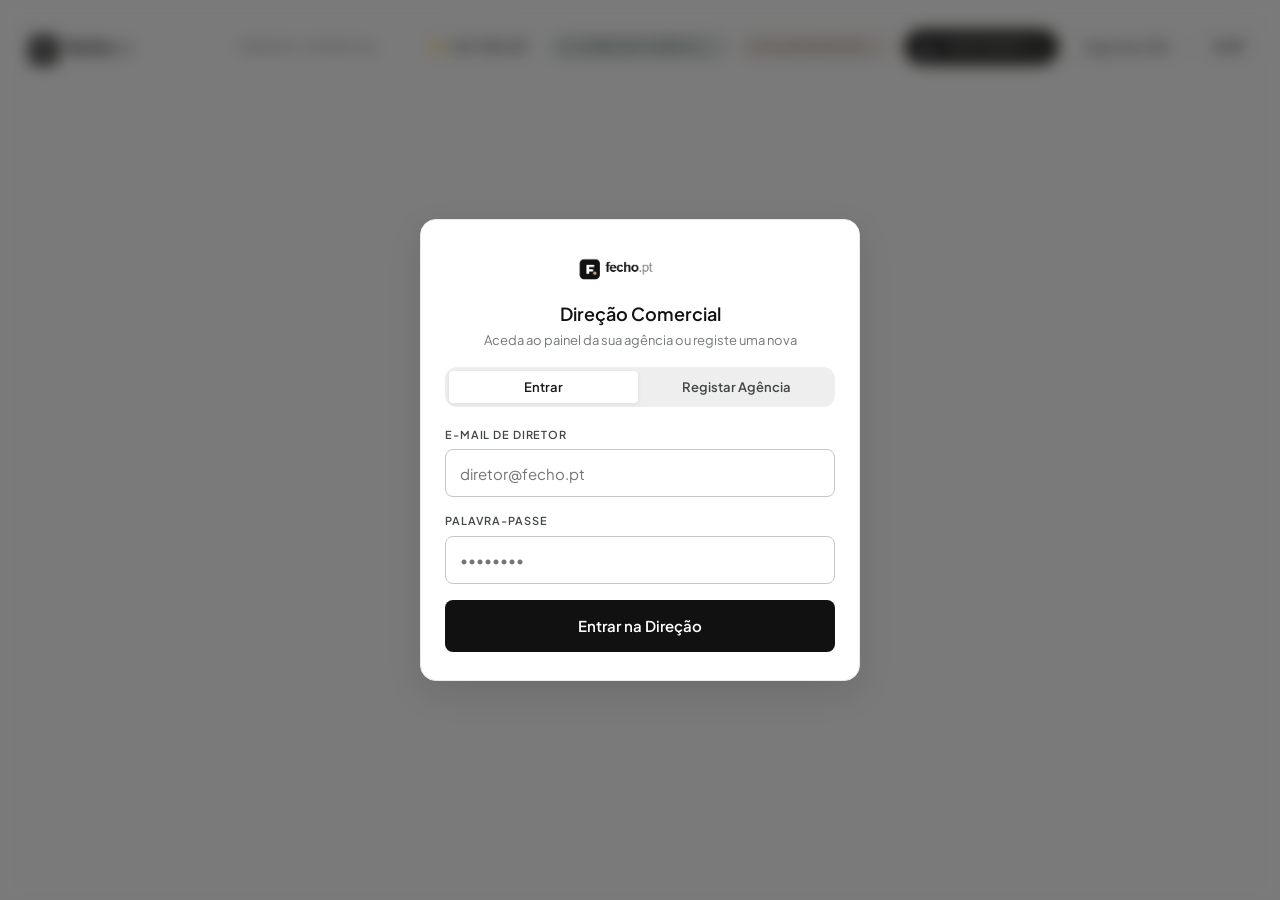
==== commit 64a87d4e: "feat: remover acesso demo, SEED_DEMO explicito, script de desativacao de contas demo e cache v26" ====
--- a/static/backoffice.html
+++ b/static/backoffice.html
@@ -11,9 +11,9 @@
   <link href="https://fonts.googleapis.com/css2?family=Plus+Jakarta+Sans:wght@400;500;600;700&display=swap" rel="stylesheet">
 
   <!-- Estilos e Design Tokens (Editorial PropTech Luxury) -->
-  <link rel="stylesheet" href="/static/css/design-tokens.css?v=15">
-  <link rel="stylesheet" href="/static/css/style.css?v=15">
-  <link rel="stylesheet" href="/static/css/team-meetings.css?v=15">
+  <link rel="stylesheet" href="/static/css/design-tokens.css?v=16">
+  <link rel="stylesheet" href="/static/css/style.css?v=16">
+  <link rel="stylesheet" href="/static/css/team-meetings.css?v=16">
 </head>
 <body>
   <div class="backoffice-shell" id="backoffice-app">
@@ -1086,13 +1086,6 @@
           <button type="submit" class="btn-primary-action" id="bo-btn-submit-login">Entrar na Direção</button>
         </form>
 
-        <div class="demo-credentials-box">
-          <span class="label-caps" style="color: var(--color-outline); display: block; margin-bottom: 4px;">Acesso de Teste (1 Toque):</span>
-          <div style="display: flex; flex-direction: column; gap: 6px; margin-top: 6px;">
-            <button type="button" class="btn-demo-pill" id="bo-btn-demo-diretor">Diretora Demo (Acesso Completo)</button>
-            <button type="button" class="btn-demo-pill" id="bo-btn-demo-consultor">Consultor Demo (Testar Bloqueio RBAC)</button>
-          </div>
-        </div>
       </div>
 
       <!-- Painel 2: Registo de Nova Agência -->
@@ -1760,8 +1753,8 @@
     </div>
   </div>
 
-  <script src="/static/js/api.js?v=15"></script>
-  <script src="/static/js/team_meetings.js?v=15"></script>
+  <script src="/static/js/api.js?v=16"></script>
+  <script src="/static/js/team_meetings.js?v=16"></script>
   <script>
     let currentAnalyticsData = null;
     let selectedKpiDays = 30;
@@ -1833,8 +1826,6 @@
       const passInput = document.getElementById('bo-login-password');
       const errorDiv = document.getElementById('bo-login-error');
       const btnSubmit = document.getElementById('bo-btn-submit-login');
-      const btnDemoDir = document.getElementById('bo-btn-demo-diretor');
-      const btnDemoCons = document.getElementById('bo-btn-demo-consultor');
       const btnLogout = document.getElementById('btn-backoffice-logout');
       const btnShortcutExport = document.getElementById('btn-shortcut-export');
       const rbacWarning = document.getElementById('rbac-warning-banner');
@@ -1953,19 +1944,6 @@
       form.addEventListener('submit', (e) => {
         e.preventDefault();
         doLogin(emailInput.value.trim(), passInput.value);
-      });
-
-      // Botões demo
-      btnDemoDir.addEventListener('click', () => {
-        emailInput.value = 'diretor@fecho.pt';
-        passInput.value = 'senha_segura_diretor';
-        doLogin('diretor@fecho.pt', 'senha_segura_diretor');
-      });
-
-      btnDemoCons.addEventListener('click', () => {
-        emailInput.value = 'consultor@fecho.pt';
-        passInput.value = 'senha_segura_consultor';
-        doLogin('consultor@fecho.pt', 'senha_segura_consultor');
       });
 
       // Alternância de abas de autenticação (Entrar vs Registar Agência)
@@ -4117,22 +4095,13 @@
           if (typingIndicatorBO) typingIndicatorBO.style.display = 'flex';
           messagesContainerBO.scrollTop = messagesContainerBO.scrollHeight;
 
-          // Auto-login de demonstração para a Direção se não houver sessão ativa
-          if (!Api.isAuthenticated()) {
-            try {
-              await Api.login('diretor@fecho.pt', 'senha_segura_diretor');
-            } catch {
-              // segue para a chamada
-            }
-          }
-
           try {
             const data = await Api.sendAIChat(msg);
             appendBOMessage(data.response, 'assistant');
           } catch (err) {
             const errStr = err.message || '';
             if (errStr.includes('autenticação') || errStr.includes('ausente') || errStr.includes('401')) {
-              appendBOMessage('🔐 **Autenticação Necessária**\n\nA sua sessão expirou ou não está autenticado. Por favor, inicie sessão no Backoffice ou selecione "Diretora Demo" para testar.', 'assistant');
+              appendBOMessage('🔐 **Autenticação Necessária**\n\nA sua sessão expirou ou não está autenticado. Por favor, inicie sessão no Backoffice.', 'assistant');
             } else {
               appendBOMessage(`⚠️ Erro ao comunicar com a IA: ${errStr || 'Falha de rede.'}`, 'assistant');
             }
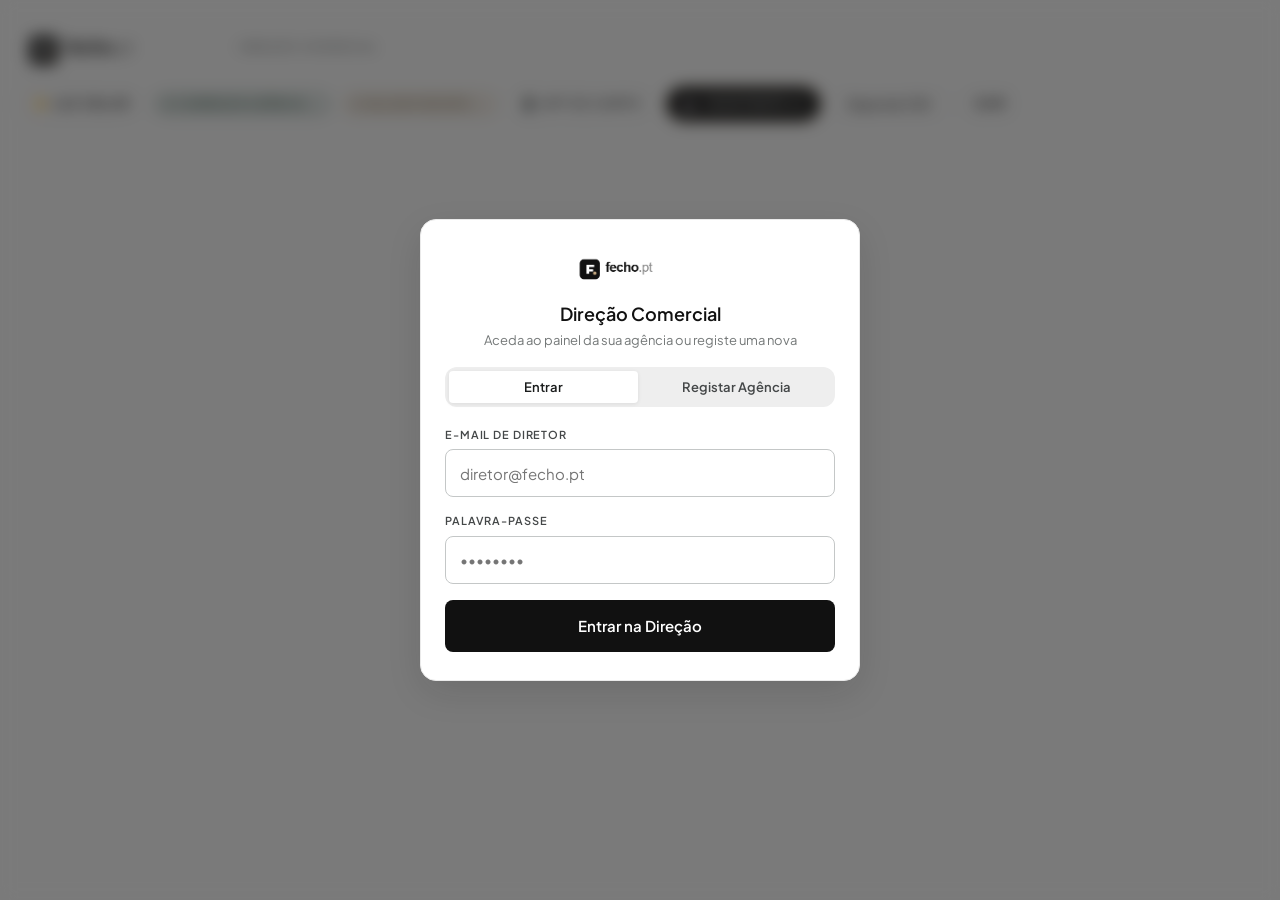
==== commit 4f4ae17e: "feat(ux): auto-redirect director registration and login to /backoffice with quick switcher" ====
--- a/static/backoffice.html
+++ b/static/backoffice.html
@@ -11,9 +11,9 @@
   <link href="https://fonts.googleapis.com/css2?family=Plus+Jakarta+Sans:wght@400;500;600;700&display=swap" rel="stylesheet">
 
   <!-- Estilos e Design Tokens (Editorial PropTech Luxury) -->
-  <link rel="stylesheet" href="/static/css/design-tokens.css?v=16">
-  <link rel="stylesheet" href="/static/css/style.css?v=16">
-  <link rel="stylesheet" href="/static/css/team-meetings.css?v=16">
+  <link rel="stylesheet" href="/static/css/design-tokens.css?v=17">
+  <link rel="stylesheet" href="/static/css/style.css?v=17">
+  <link rel="stylesheet" href="/static/css/team-meetings.css?v=17">
 </head>
 <body>
   <div class="backoffice-shell" id="backoffice-app">
@@ -30,6 +30,10 @@
         </button>
         <span class="status-pill status-pill-notarized" id="agency-name-badge">A carregar agência...</span>
         <span class="status-pill status-pill-secondary" id="director-name-badge">A validar sessão...</span>
+        <a href="/app?mode=app" class="status-pill" style="border: 1px solid var(--color-outline-variant); background: #ffffff; color: var(--color-on-surface); text-decoration: none; cursor: pointer; height: 36px; padding: 0 12px; font-size: 12px; display: flex; align-items: center; gap: 5px; font-weight: 600;" title="Abrir Assistente Móvel de Campo">
+          <span>📱</span>
+          <span>App de Campo</span>
+        </a>
         <button class="status-pill" style="border: 1px solid var(--color-secondary); background: #111111; color: #ffffff; cursor: pointer; height: 36px; padding: 0 14px; font-size: 12px; display: flex; align-items: center; gap: 6px;" id="btn-open-ai-chat-bo" title="Abrir Assistente IA Gemini">
           <span>🤖</span>
           <span style="font-weight: 600;">Assistente IA</span>
@@ -1128,6 +1132,13 @@
             </div>
           </div>
 
+          <div class="fecho-form-group fecho-terms-group">
+            <label class="fecho-terms-label">
+              <input type="checkbox" id="bo-reg-agency-terms" required>
+              <span>Aceito os Termos de Serviço e a Política de Privacidade (RGPD). Inclui 7 dias de teste gratuito, sem cartão.</span>
+            </label>
+          </div>
+
           <div id="bo-reg-agency-error" style="display: none; color: var(--color-error); font-size: 12px; margin-bottom: 12px; text-align: center;"></div>
 
           <button type="submit" class="btn-primary-action" id="bo-btn-submit-reg">Criar Agência e Entrar</button>
@@ -1753,8 +1764,9 @@
     </div>
   </div>
 
-  <script src="/static/js/api.js?v=16"></script>
-  <script src="/static/js/team_meetings.js?v=16"></script>
+  <script src="/static/js/api.js?v=17"></script>
+  <script src="/static/js/team_meetings.js?v=17"></script>
+  <script src="/static/js/subscription.js?v=17"></script>
   <script>
     let currentAnalyticsData = null;
     let selectedKpiDays = 30;
@@ -1885,7 +1897,7 @@
       btnShortcutExport.addEventListener('click', () => switchTab('tab-export'));
 
       // Renderização condicional por perfil (RBAC)
-      function renderBackofficeUI(user) {
+      function renderBackofficeUI(user, options = {}) {
         if (!user) {
           modal.style.display = 'flex';
           boContent.style.display = 'none';
@@ -1900,8 +1912,10 @@
           boContent.style.display = 'block';
           dirBadge.textContent = `${user.nome} (Diretora)`;
           if (user.agencia_nome) agencyBadge.textContent = user.agencia_nome;
-          loadKPIs(selectedKpiDays);
-          ensureCommercialConsultores();
+          if (!options.onlyHeader) {
+            loadKPIs(selectedKpiDays);
+            ensureCommercialConsultores();
+          }
         } else {
           rbacWarning.style.display = 'block';
           boContent.style.display = 'none';
@@ -1910,15 +1924,24 @@
         }
       }
 
-      // Validação inicial de sessão
+      // Validação inicial de sessão (Optimistic UI em 0ms + validação assíncrona em background)
       if (Api.isAuthenticated()) {
-        try {
-          const user = await Api.getMe();
-          renderBackofficeUI(user);
-        } catch {
-          Api.logout();
-          renderBackofficeUI(null);
-        }
+        const cachedUser = Api.getCurrentUser();
+        if (cachedUser) {
+          renderBackofficeUI(cachedUser);
+        }
+        Api.getMe()
+          .then((user) => {
+            if (user) {
+              renderBackofficeUI(user, { onlyHeader: Boolean(cachedUser) });
+            }
+          })
+          .catch(() => {
+            if (!Api.isAuthenticated() || !cachedUser) {
+              Api.logout();
+              renderBackofficeUI(null);
+            }
+          });
       } else {
         renderBackofficeUI(null);
       }
@@ -1989,6 +2012,7 @@
               email_diretor: document.getElementById('bo-reg-director-email').value.trim(),
               telemovel_diretor: document.getElementById('bo-reg-director-phone')?.value.trim() || null,
               password: document.getElementById('bo-reg-password').value,
+              aceita_termos: document.getElementById('bo-reg-agency-terms')?.checked === true,
             };
 
             const result = await Api.registerAgency(payload);
--- a/static/css/style.css
+++ b/static/css/style.css
@@ -1,5 +1,4 @@
 @charset "UTF-8";
-@import url('https://fonts.googleapis.com/css2?family=Plus+Jakarta+Sans:wght@400;500;600;700&display=swap');
 @import url('design-tokens.css');
 
 *, *::before, *::after {
@@ -3128,3 +3127,27 @@
 .home-avatar[hidden] { display: none; }
 .home-avatar:not([hidden]) + #user-badge { display: none; }
 @media (min-width: 768px) { .home-avatar:not([hidden]) + #user-badge { display: inline-flex; } }
+
+
+/* ===== Faixa de período de teste / subscrição ===== */
+.fecho-subscription-banner {
+  position: sticky; top: 0; z-index: 2000;
+  display: flex; align-items: center; justify-content: center; gap: 12px; flex-wrap: wrap;
+  padding: 8px 16px; font-size: 13px; font-weight: 500;
+  background: var(--color-surface-container, #f4f1ea); color: var(--color-on-surface, #1b1b1b);
+  border-bottom: 1px solid var(--color-outline-variant, #ddd);
+}
+.fecho-subscription-banner[hidden] { display: none; }
+.fecho-subscription-banner[data-variant="warning"] { background: #fff4d6; color: #5c4400; }
+.fecho-subscription-banner[data-variant="blocked"] { background: #fde7e4; color: #7a1c10; }
+.fecho-subscription-btn {
+  border: 0; border-radius: 999px; padding: 5px 14px; font-size: 12px; font-weight: 600; cursor: pointer;
+  background: var(--color-primary, #1b1b1b); color: var(--color-on-primary, #fff);
+}
+.fecho-subscription-btn[hidden] { display: none; }
+.fecho-terms-label { display: flex; gap: 8px; align-items: flex-start; font-size: 12px; line-height: 1.4; cursor: pointer; }
+.fecho-terms-label input { margin-top: 2px; flex-shrink: 0; }
+.fecho-subscription-actions { display: inline-flex; gap: 8px; flex-wrap: wrap; }
+.fecho-subscription-actions[hidden] { display: none; }
+.fecho-subscription-btn-alt { background: transparent; color: inherit; border: 1px solid currentColor; }
+.fecho-subscription-btn:disabled { opacity: .6; cursor: wait; }
